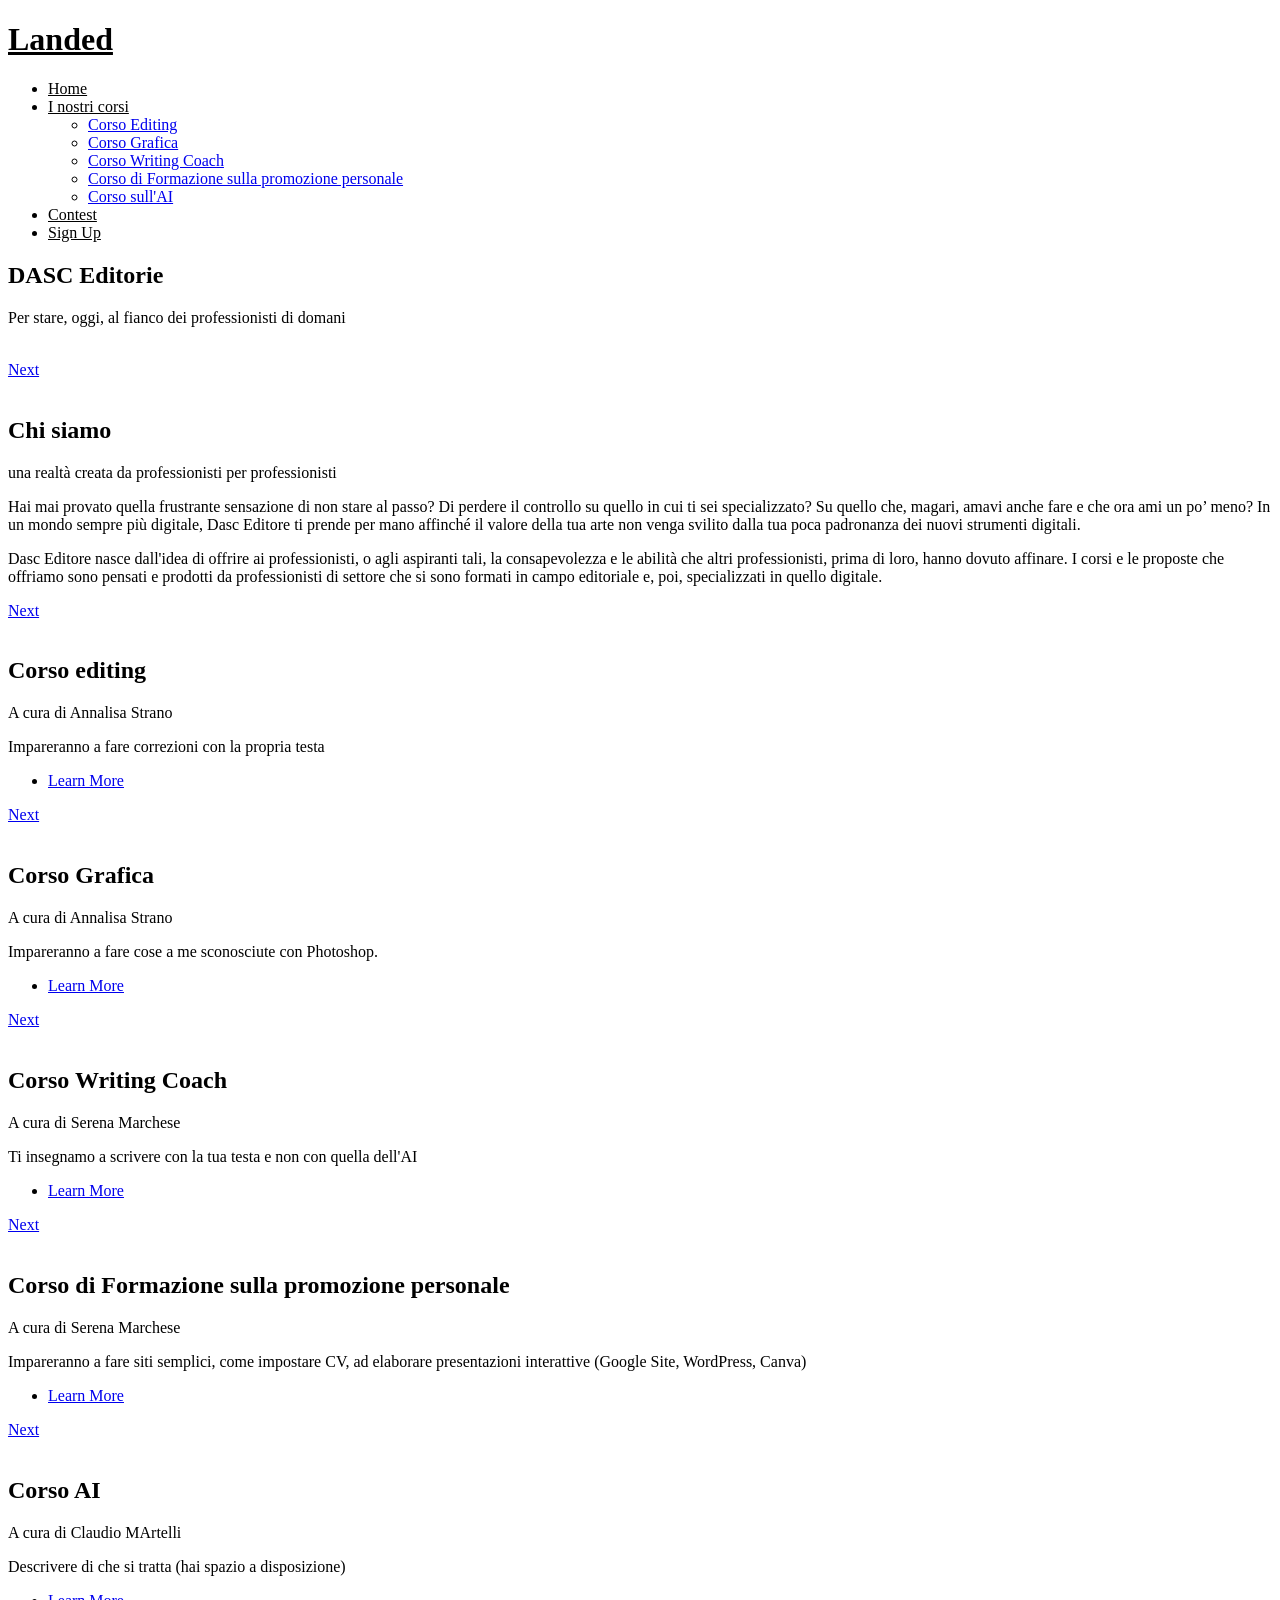
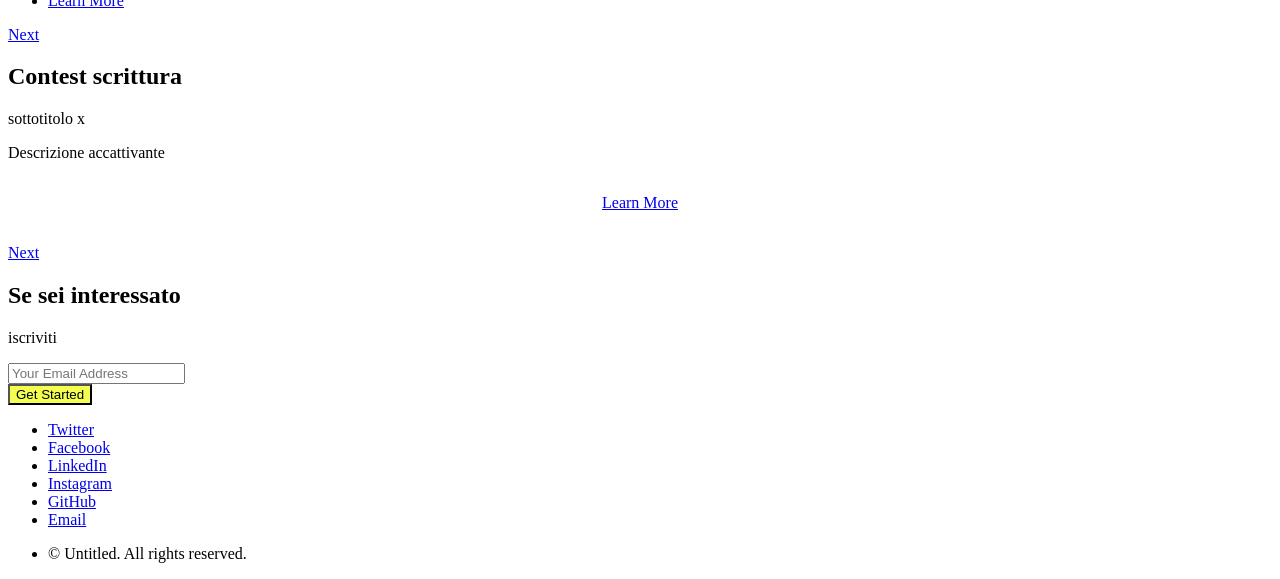
==== index.html @ 8a479926 "Add files via upload" ====
<!DOCTYPE HTML>
<!--
	Landed by HTML5 UP
	html5up.net | @ajlkn
	Free for personal and commercial use under the CCA 3.0 license (html5up.net/license)
-->
<html>
	<head>
		<title>DASC editori</title>
		<meta charset="utf-8" />
		<meta name="viewport" content="width=device-width, initial-scale=1, user-scalable=no" />
		<link rel="stylesheet" href="assets/css/main.css" />
		<noscript><link rel="stylesheet" href="assets/css/noscript.css" /></noscript>
		
	</head>
	<body class="is-preload landing">
		<div id="page-wrapper">

			<!-- Header -->
				<header id="header">
					<h1 id="logo"><a href="index.html" style="color: #000000 !important;">Landed</a></h1>
					<nav id="nav">
						<ul>
							<li><a href="index.html" style="color: #000000 !important;">Home</a></li>
							<li>
								<a href="#" style="color: #000000 !important;">I nostri corsi</a>
								<ul>
									<li><a href="left-sidebar.html">Corso Editing</a></li>
									<li><a href="right-sidebar.html">Corso Grafica</a></li>
									<li><a href="no-sidebar.html">Corso Writing Coach</a></li>
									<li><a href="right-sidebar2.html">Corso di Formazione sulla promozione personale</a></li>
									<li><a href="left-sidebar2.html">Corso sull'AI</a></li>
								</ul>
							</li>
							<li><a href="elements.html" style="color: #000000 !important;">Contest</a></li>
							<li><a href="#" class="button primary" style="color: #000000 !important;">Sign Up</a></li>
						</ul>
					</nav>
				</header>

			<!-- Banner -->
				<section id="banner">
					<div class="content">
						<header>
							<h2>DASC Editorie</h2>
							<p>Per stare, oggi, al fianco dei professionisti di domani</p>
						</header>
						<span class="image"><img src="images/logoDASC.png" alt="" /></span>
					</div>
					<a href="#one" class="goto-next scrolly">Next</a>
				</section>

			<!-- One -->
				<section id="one" class="spotlight style1 bottom">
					<span class="image fit main"><img src="images/fotoprincipale.png" alt="" /></span>
					<div class="content">
						<div class="container">
							<div class="row">
								<div class="col-4 col-12-medium">
									<header>
										<h2>Chi siamo</h2>
										<p>una realtà creata da professionisti per professionisti</p>
									</header>
								</div>
								<div class="col-4 col-12-medium">
									<p>Hai mai provato quella frustrante sensazione di non stare al passo? Di perdere il controllo su
                                    quello in cui ti sei specializzato? Su quello che, magari, amavi anche fare e che ora ami un po’
                                    meno? In un mondo sempre più digitale, Dasc Editore ti prende per mano affinché il valore della
                                    tua arte non venga svilito dalla tua poca padronanza dei nuovi strumenti digitali.</p>
								</div>
								<div class="col-4 col-12-medium">
									<p>Dasc Editore nasce dall'idea di offrire ai professionisti, o agli aspiranti tali, la consapevolezza e le
                                    abilità che altri professionisti, prima di loro, hanno dovuto affinare. I corsi e le proposte che
                                    offriamo sono pensati e prodotti da professionisti di settore che si sono formati in campo editoriale
                                    e, poi, specializzati in quello digitale.</p>
								</div>
							</div>
						</div>
					</div>
					<a href="#two" class="goto-next scrolly">Next</a>
				</section>

			<!-- Two -->
				<section id="two" class="spotlight style2 right">
					<span class="image fit main"><img src="images/corsoediting.png" alt="" /></span>
					<div class="content">
						<header>
						<h2>Corso editing</h2>
							<p>A cura di Annalisa Strano</p>
						</header>
						<p>Impareranno a fare correzioni con la propria testa</p>
						<ul class="actions">
							<li><a href="left-sidebar.html" class="button">Learn More</a></li>
						</ul>
					</div>
					<a href="#three" class="goto-next scrolly">Next</a>
				</section>

			<!-- Three -->
				<section id="three" class="spotlight style3 left">
					<span class="image fit main bottom"><img src="images/corsografica.png" alt="" /></span>
					<div class="content">
						<header>
						<h2>Corso Grafica</h2>
							<p>A cura di Annalisa Strano</p>
						</header>
						<p>Impareranno a fare cose a me sconosciute con Photoshop.</p>
						<ul class="actions">
							<li><a href="right-sidebar.html" class="button">Learn More</a></li>
						</ul>
					</div>
					<a href="#four" class="goto-next scrolly">Next</a>
				</section>

            <!-- Four -->

			<section id="four" class="spotlight style2 right">
					<span class="image fit main"><img src="images/writingcoach.png" alt="" /></span>
					<div class="content">
						<header>
						<h2>Corso Writing Coach</h2>
							<p>A cura di Serena Marchese</p>
						</header>
						<p>Ti insegnamo a scrivere con la tua testa e non con quella dell'AI </p>
						<ul class="actions">
							<li><a href="no-sidebar.html" class="button">Learn More</a></li>
						</ul>
					</div>
					<a href="#five" class="goto-next scrolly">Next</a>
				</section>


			<!-- Five -->
			 <section id="five" class="spotlight style2 left">
					<span class="image fit main bottom"><img src="images/pic04.jpg" alt="" /></span>
					<div class="content">
						<header>
							<h2>Corso di Formazione sulla promozione personale</h2>
							<p>A cura di Serena Marchese</p>
						</header>
						<p>Impareranno a fare siti semplici, come impostare CV, ad elaborare presentazioni interattive (Google Site, WordPress, Canva)</p>
						<ul class="actions">
							<li><a href="right-sidebar2.html" class="button">Learn More</a></li>
						</ul>
					</div>
					<a href="#six" class="goto-next scrolly">Next</a>
				</section>

			
			<!-- Six -->
			 <section id="six" class="spotlight style3 right">
					<span class="image fit main"><img src="images/pic04.jpg" alt="" /></span>
					<div class="content">
						<header>
							<h2>Corso AI</h2>
							<p>A cura di Claudio MArtelli</p>
						</header>
						<p>Descrivere di che si tratta (hai spazio a disposizione)</p>
						<ul class="actions">
							<li><a href="left-sidebar2.html" class="button">Learn More</a></li>
						</ul>
					</div>
					<a href="#seven" class="goto-next scrolly">Next</a>
				</section>

			<!-- Seven -->
				<section id="seven" class="wrapper style1 special fade-up">
					<div class="container">
						<header class="major">
							<h2>Contest scrittura</h2>
							<p>sottotitolo x</p>
						</header>
						<p>Descrizione accattivante</p>
						<ul class="actions" style="display: flex !important; justify-content: center !important; width: 100% !important; padding: 0 !important; margin: 2em 0 !important; list-style: none;">
                                    <li style="padding: 0 !important; margin: 0 !important;">
                                        <a href="elements.html" class="button">Learn More</a>
                                    </li>
                                </ul>
					</div>
					<a href="#eight" class="goto-next scrolly">Next</a>
				</section>

			<!-- Eight -->
				<section id="eight" class="wrapper style2 special fade">
					<div class="container">
						<header>
							<h2>Se sei interessato</h2>
							<p>iscriviti</p>
						</header>
						<form method="post" action="#" class="cta">
							<div class="row gtr-uniform gtr-50">
								<div class="col-8 col-12-xsmall"><input type="email" name="email" id="email" placeholder="Your Email Address" /></div>
								<div class="col-4 col-12-xsmall"><input type="submit" value="Get Started" class="fit primary" style="background-color: #f3fe50 !important; border-color: #000000 !important; color: #000000 !important;" /></div> 
							</div>
						</form>
					</div>
				</section>

			<!-- Footer -->
				<footer id="footer">
					<ul class="icons">
						<li><a href="#" class="icon brands alt fa-twitter"><span class="label">Twitter</span></a></li>
						<li><a href="#" class="icon brands alt fa-facebook-f"><span class="label">Facebook</span></a></li>
						<li><a href="#" class="icon brands alt fa-linkedin-in"><span class="label">LinkedIn</span></a></li>
						<li><a href="#" class="icon brands alt fa-instagram"><span class="label">Instagram</span></a></li>
						<li><a href="#" class="icon brands alt fa-github"><span class="label">GitHub</span></a></li>
						<li><a href="#" class="icon solid alt fa-envelope"><span class="label">Email</span></a></li>
					</ul>
					<ul class="copyright">
						<li>&copy; Untitled. All rights reserved.</li>
					</ul>
				</footer>

		</div>

		<!-- Scripts -->
			<script src="assets/js/jquery.min.js"></script>
			<script src="assets/js/jquery.scrolly.min.js"></script>
			<script src="assets/js/jquery.dropotron.min.js"></script>
			<script src="assets/js/jquery.scrollex.min.js"></script>
			<script src="assets/js/browser.min.js"></script>
			<script src="assets/js/breakpoints.min.js"></script>
			<script src="assets/js/util.js"></script>
			<script src="assets/js/main.js"></script>

	</body>
</html>
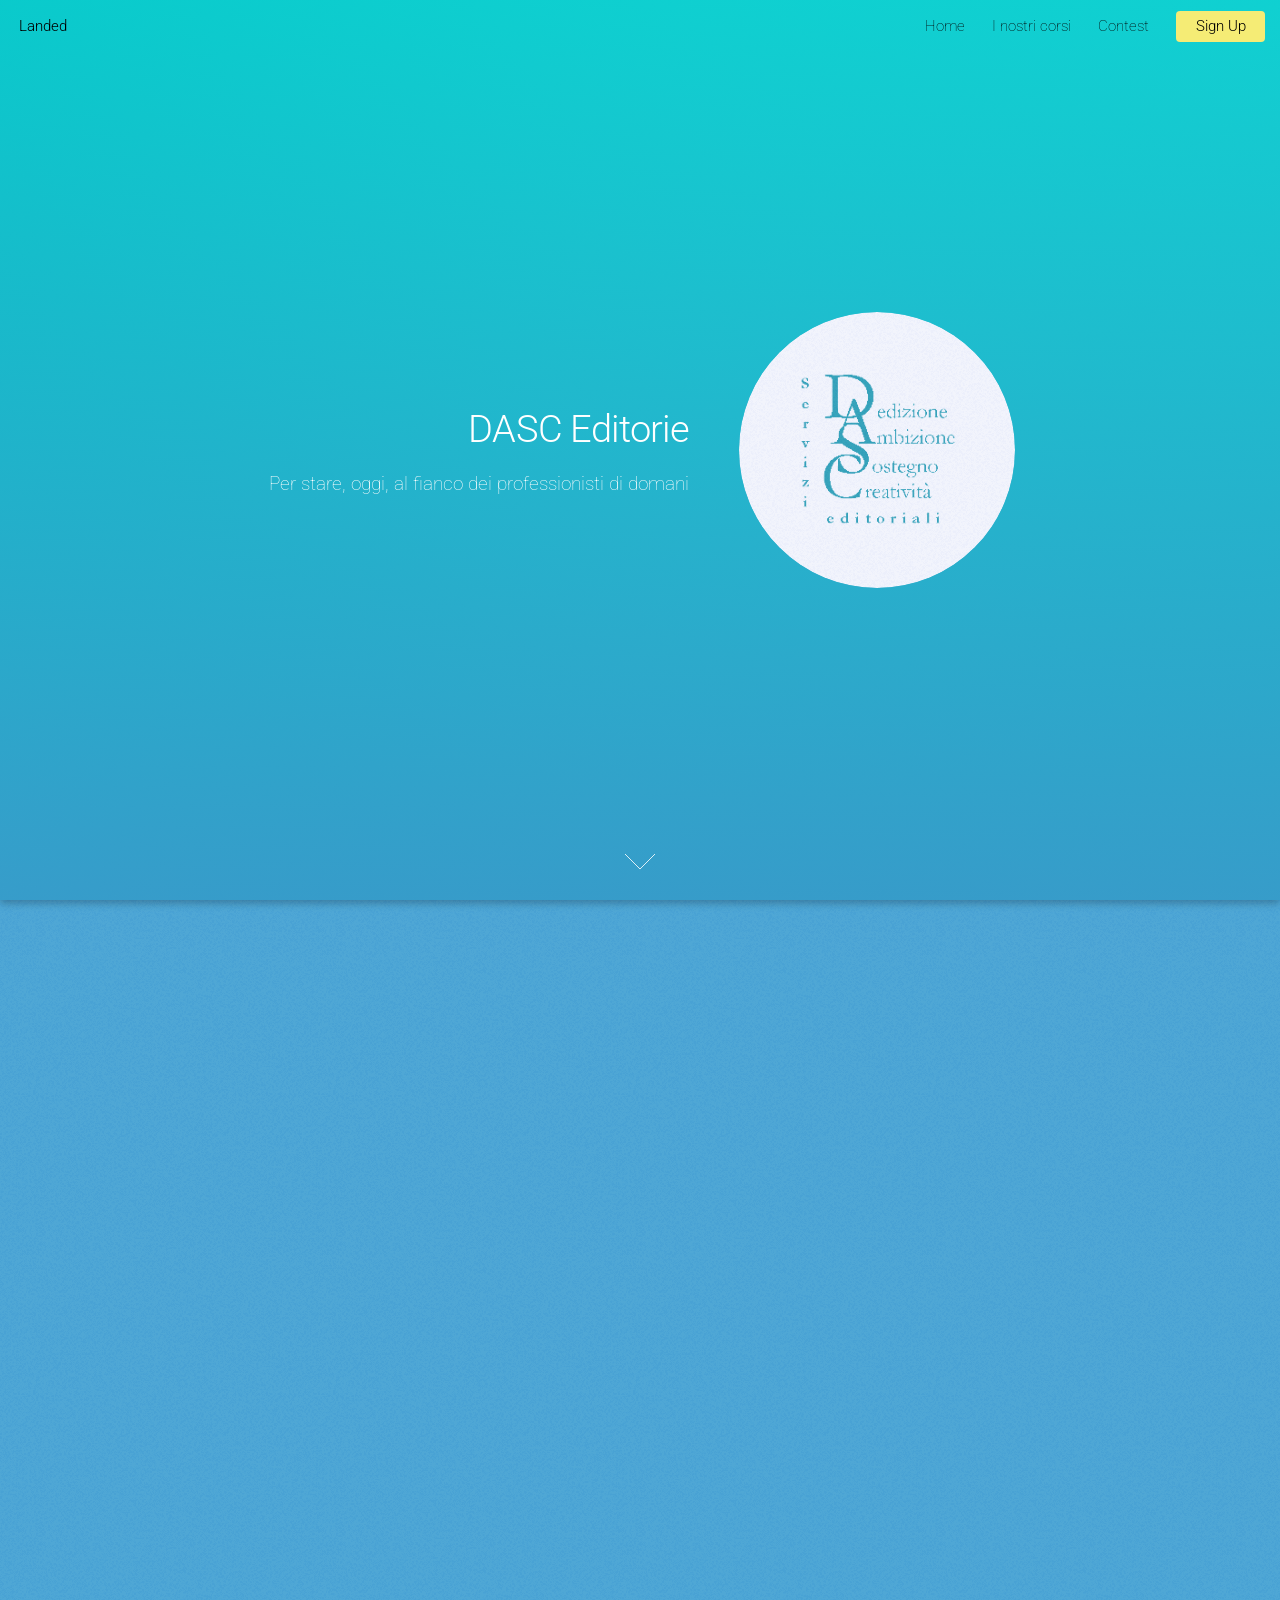
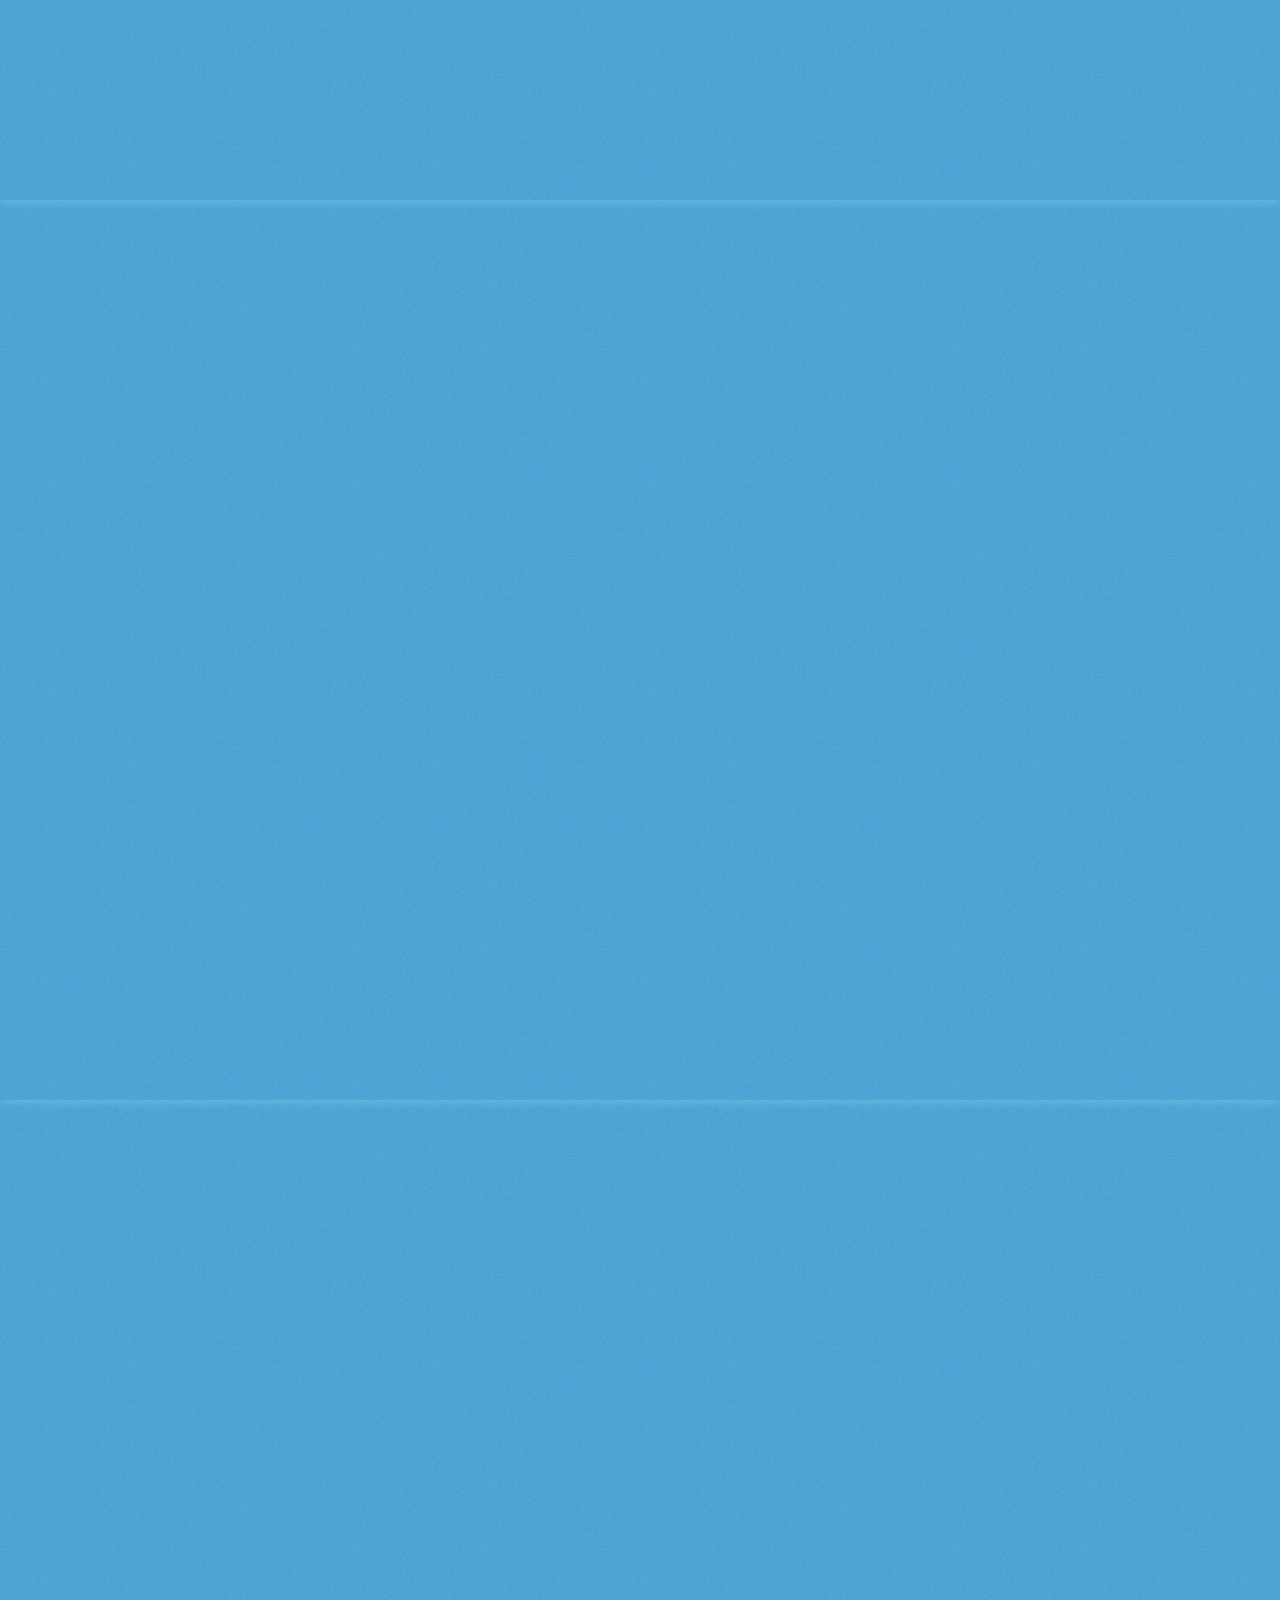
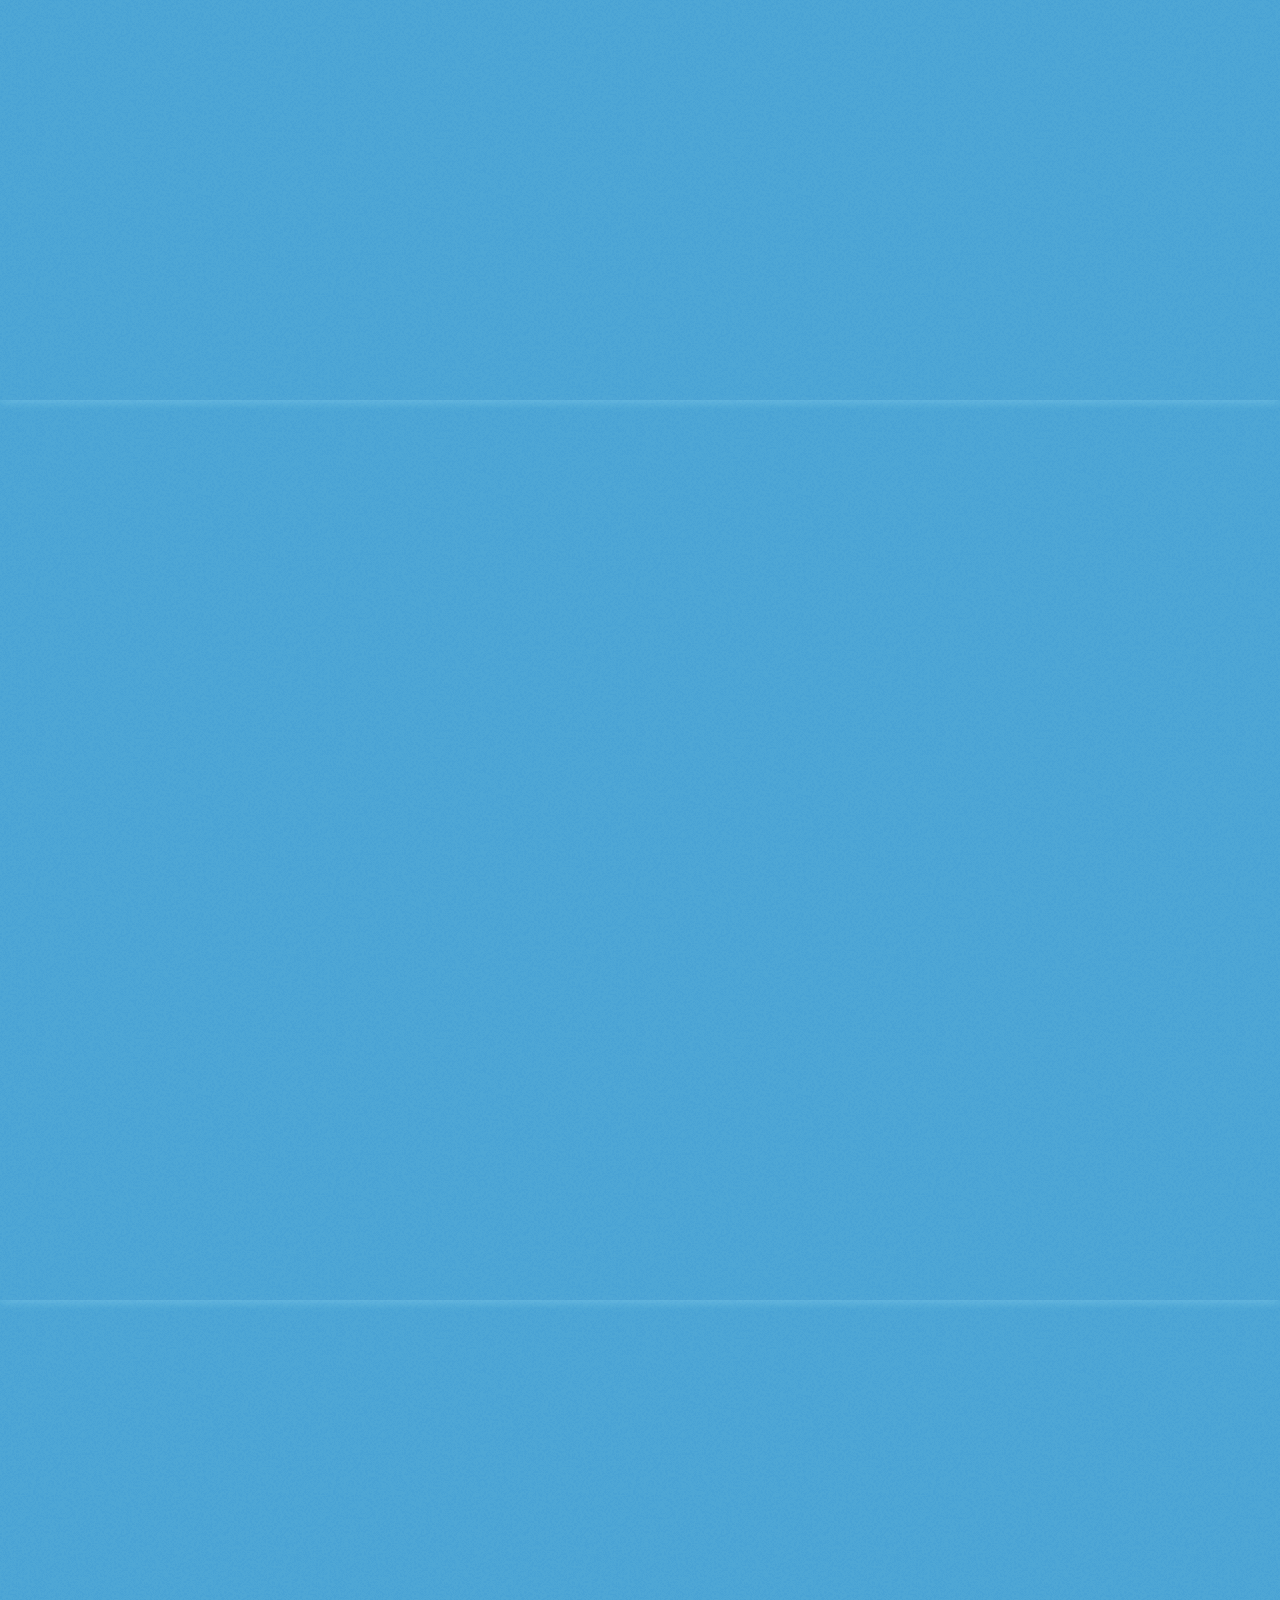
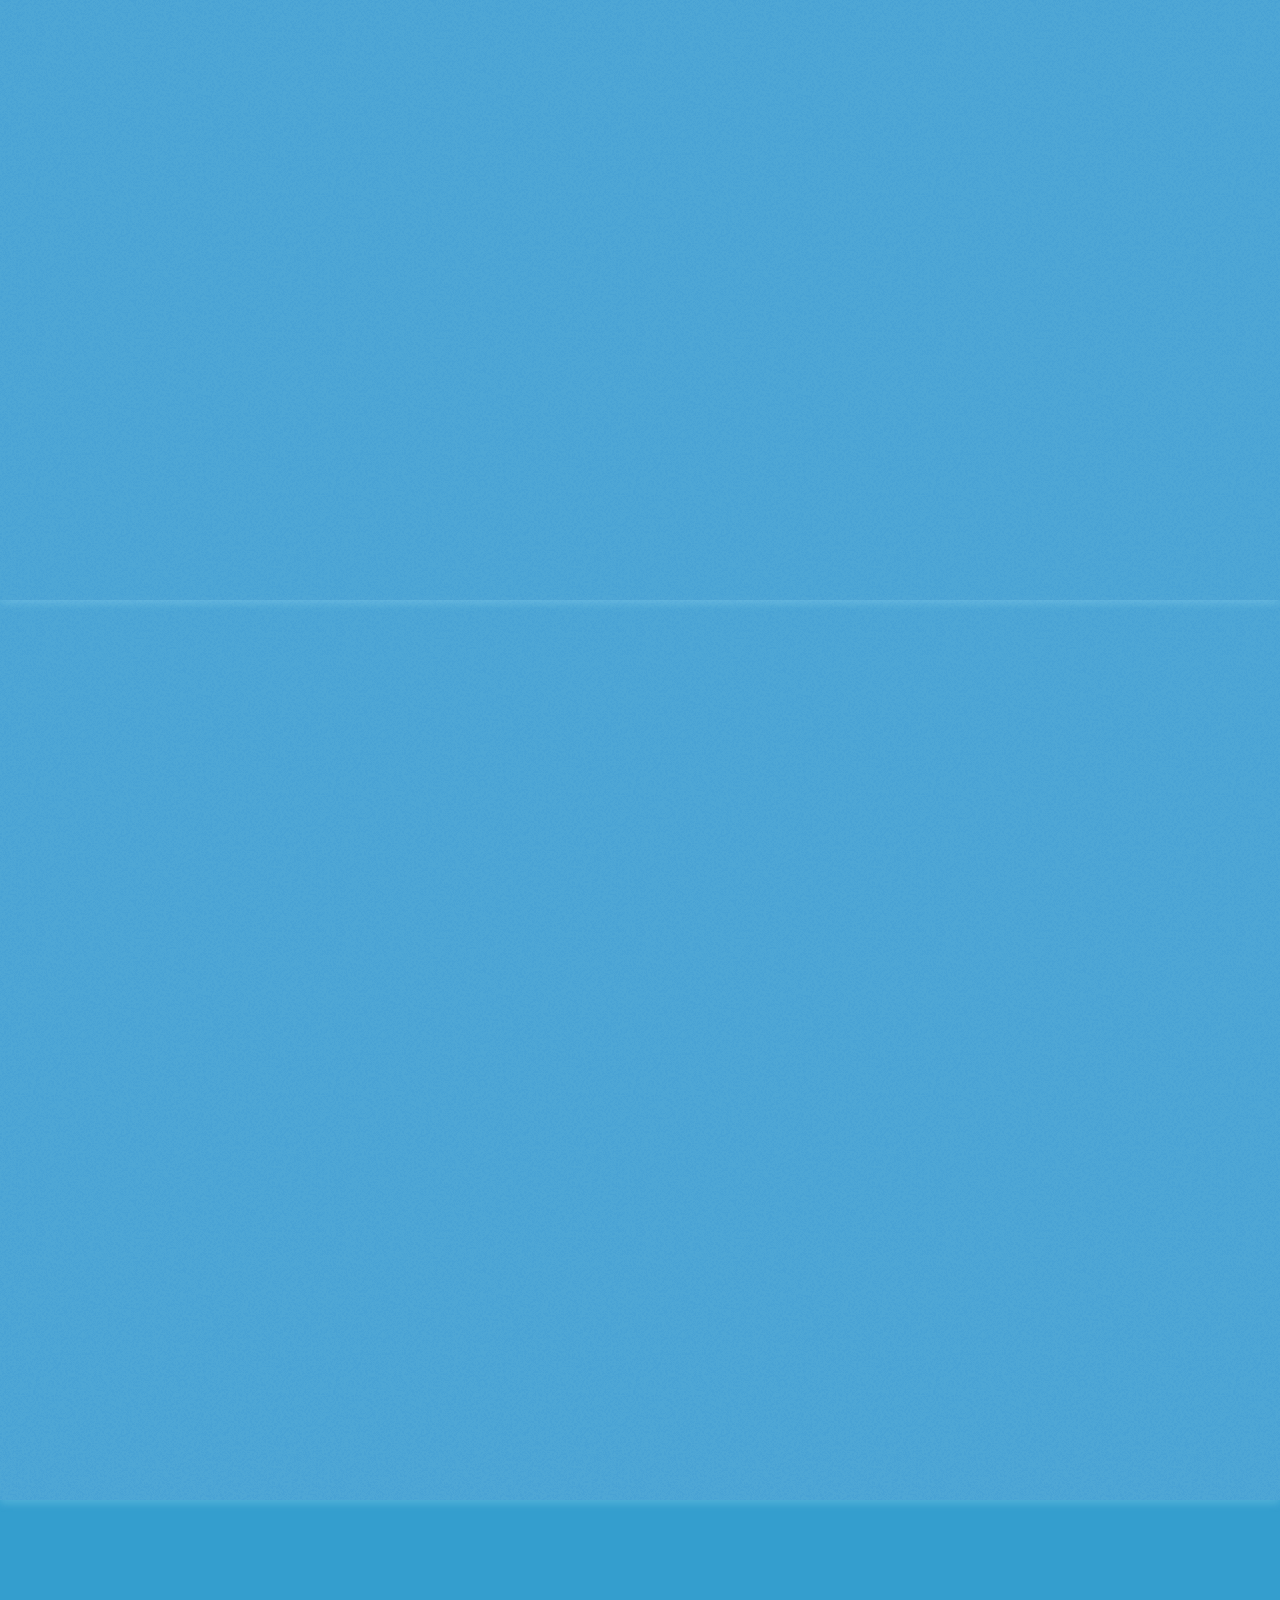
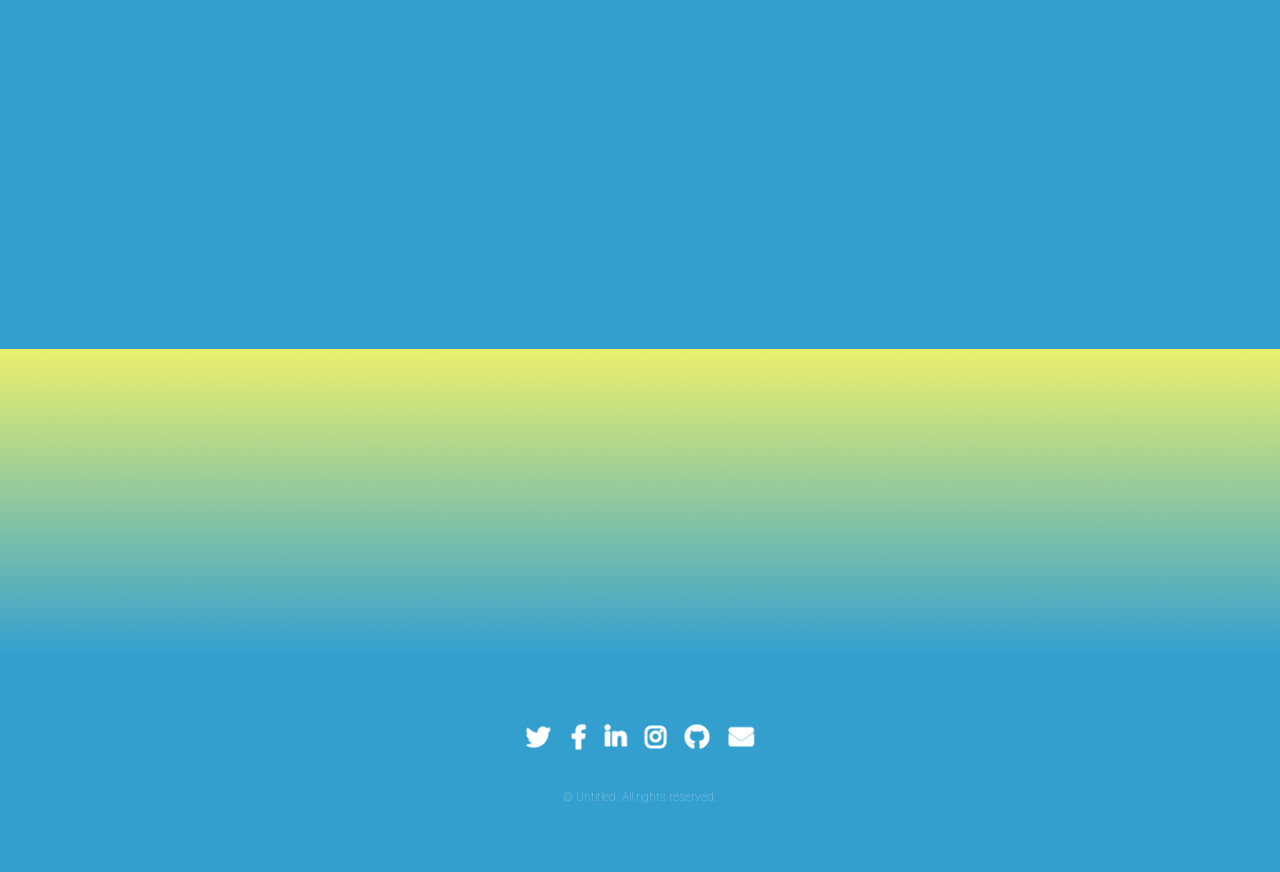
==== commit fa4806b0: "Add files via upload" ====
--- a/index.html
+++ b/index.html
@@ -65,11 +65,11 @@
 								<div class="col-4 col-12-medium">
 									<p>Hai mai provato quella frustrante sensazione di non stare al passo? Di perdere il controllo su
                                     quello in cui ti sei specializzato? Su quello che, magari, amavi anche fare e che ora ami un po’
-                                    meno? In un mondo sempre più digitale, Dasc Editore ti prende per mano affinché il valore della
+                                    meno? In un mondo sempre più digitale, Dasc Editorie ti prende per mano affinché il valore della
                                     tua arte non venga svilito dalla tua poca padronanza dei nuovi strumenti digitali.</p>
 								</div>
 								<div class="col-4 col-12-medium">
-									<p>Dasc Editore nasce dall'idea di offrire ai professionisti, o agli aspiranti tali, la consapevolezza e le
+									<p>Dasc Editorie nasce dall'idea di offrire ai professionisti, o agli aspiranti tali, la consapevolezza e le
                                     abilità che altri professionisti, prima di loro, hanno dovuto affinare. I corsi e le proposte che
                                     offriamo sono pensati e prodotti da professionisti di settore che si sono formati in campo editoriale
                                     e, poi, specializzati in quello digitale.</p>
@@ -88,7 +88,7 @@
 						<h2>Corso editing</h2>
 							<p>A cura di Annalisa Strano</p>
 						</header>
-						<p>Impareranno a fare correzioni con la propria testa</p>
+						<p>Diventa l'editor che ogni autore vorrebbe al suo fianco</p>
 						<ul class="actions">
 							<li><a href="left-sidebar.html" class="button">Learn More</a></li>
 						</ul>
@@ -104,7 +104,7 @@
 						<h2>Corso Grafica</h2>
 							<p>A cura di Annalisa Strano</p>
 						</header>
-						<p>Impareranno a fare cose a me sconosciute con Photoshop.</p>
+						<p>Realizza anche tu grafiche professionali di cui i tuoi clienti possono andafre fieri</p>
 						<ul class="actions">
 							<li><a href="right-sidebar.html" class="button">Learn More</a></li>
 						</ul>
@@ -121,7 +121,7 @@
 						<h2>Corso Writing Coach</h2>
 							<p>A cura di Serena Marchese</p>
 						</header>
-						<p>Ti insegnamo a scrivere con la tua testa e non con quella dell'AI </p>
+						<p>Ti insegneremo a scrivere a tuo modo, libera i tuoi testi dalla polvere dei cassetti di casa</p>
 						<ul class="actions">
 							<li><a href="no-sidebar.html" class="button">Learn More</a></li>
 						</ul>
@@ -138,7 +138,7 @@
 							<h2>Corso di Formazione sulla promozione personale</h2>
 							<p>A cura di Serena Marchese</p>
 						</header>
-						<p>Impareranno a fare siti semplici, come impostare CV, ad elaborare presentazioni interattive (Google Site, WordPress, Canva)</p>
+						<p>Di al mondo chi sei e fallo come vuoi</p>
 						<ul class="actions">
 							<li><a href="right-sidebar2.html" class="button">Learn More</a></li>
 						</ul>
@@ -149,13 +149,13 @@
 			
 			<!-- Six -->
 			 <section id="six" class="spotlight style3 right">
-					<span class="image fit main"><img src="images/pic04.jpg" alt="" /></span>
+					<span class="image fit main"><img src="images/corsoAI.png" alt="" /></span>
 					<div class="content">
 						<header>
 							<h2>Corso AI</h2>
-							<p>A cura di Claudio MArtelli</p>
-						</header>
-						<p>Descrivere di che si tratta (hai spazio a disposizione)</p>
+							<p>A cura di Claudio Martelli</p>
+						</header>
+						<p>Non temere lo strumento: conoscilo, adattalo, implementalo. Valorizza il tuo lavoro</p>
 						<ul class="actions">
 							<li><a href="left-sidebar2.html" class="button">Learn More</a></li>
 						</ul>
--- a/assets/css/main.css
+++ b/assets/css/main.css
@@ -0,0 +1,4159 @@
+@import url("fontawesome-all.min.css");
+@import url("https://fonts.googleapis.com/css?family=Roboto:100,300,100italic,300italic");
+
+/*
+	Landed by HTML5 UP
+	html5up.net | @ajlkn
+	Free for personal and commercial use under the CCA 3.0 license (html5up.net/license)
+*/
+
+html, body, div, span, applet, object,
+iframe, h1, h2, h3, h4, h5, h6, p, blockquote,
+pre, a, abbr, acronym, address, big, cite,
+code, del, dfn, em, img, ins, kbd, q, s, samp,
+small, strike, strong, sub, sup, tt, var, b,
+u, i, center, dl, dt, dd, ol, ul, li, fieldset,
+form, label, legend, table, caption, tbody,
+tfoot, thead, tr, th, td, article, aside,
+canvas, details, embed, figure, figcaption,
+footer, header, hgroup, menu, nav, output, ruby,
+section, summary, time, mark, audio, video {
+	margin: 0;
+	padding: 0;
+	border: 0;
+	font-size: 100%;
+	font: inherit;
+	vertical-align: baseline;}
+
+article, aside, details, figcaption, figure,
+footer, header, hgroup, menu, nav, section {
+	display: block;}
+
+body {
+	line-height: 1;
+}
+
+ol, ul {
+	list-style: none;
+}
+
+blockquote, q {
+	quotes: none;
+}
+
+	blockquote:before, blockquote:after, q:before, q:after {
+		content: '';
+		content: none;
+	}
+
+table {
+	border-collapse: collapse;
+	border-spacing: 0;
+}
+
+body {
+	-webkit-text-size-adjust: none;
+}
+
+mark {
+	background-color: transparent;
+	color: inherit;
+}
+
+input::-moz-focus-inner {
+	border: 0;
+	padding: 0;
+}
+
+input, select, textarea {
+	-moz-appearance: none;
+	-webkit-appearance: none;
+	-ms-appearance: none;
+	appearance: none;
+}
+
+/* Basic */
+
+	html {
+		box-sizing: border-box;
+	}
+
+	*, *:before, *:after {
+		box-sizing: inherit;
+	}
+
+	html, body {
+		background: rgba(52, 159, 206, 0.95);
+	}
+
+	body.is-preload *, body.is-preload *:before, body.is-preload *:after {
+		-moz-animation: none !important;
+		-webkit-animation: none !important;
+		-ms-animation: none !important;
+		animation: none !important;
+		-moz-transition: none !important;
+		-webkit-transition: none !important;
+		-ms-transition: none !important;
+		transition: none !important;
+	}
+
+	body, input, select, textarea {
+		color: rgba(255, 255, 255, 0.75);
+		font-family: "Roboto", Helvetica, sans-serif;
+		font-size: 15pt;
+		font-weight: 100;
+		line-height: 1.75em;
+	}
+
+	a {
+		-moz-transition: border-color 0.2s ease-in-out, color 0.2s ease-in-out;
+		-webkit-transition: border-color 0.2s ease-in-out, color 0.2s ease-in-out;
+		-ms-transition: border-color 0.2s ease-in-out, color 0.2s ease-in-out;
+		transition: border-color 0.2s ease-in-out, color 0.2s ease-in-out;
+		border-bottom: dotted 1px;
+		color: #f5ec75;
+		text-decoration: none;
+	}
+
+		a:hover {
+			color: #f5ec75 !important;
+			border-bottom-color: transparent;
+		}
+
+	strong, b {
+		color: #ffffff;
+		font-weight: 300;
+	}
+
+	em, i {
+		font-style: italic;
+	}
+
+	p {
+		margin: 0 0 2em 0;
+	}
+
+	h1, h2, h3, h4, h5, h6 {
+		color: #ffffff;
+		font-weight: 300;
+		line-height: 1em;
+		margin: 0 0 1em 0;
+	}
+
+		h1 a, h2 a, h3 a, h4 a, h5 a, h6 a {
+			color: inherit;
+			border: 0;
+		}
+
+	h2 {
+		font-size: 2em;
+		line-height: 1.5em;
+		letter-spacing: -0.025em;
+	}
+
+	h3 {
+		font-size: 1.35em;
+		line-height: 1.5em;
+	}
+
+	h4 {
+		font-size: 1.1em;
+		line-height: 1.5em;
+	}
+
+	h5 {
+		font-size: 0.9em;
+		line-height: 1.5em;
+	}
+
+	h6 {
+		font-size: 0.7em;
+		line-height: 1.5em;
+	}
+
+	sub {
+		font-size: 0.8em;
+		position: relative;
+		top: 0.5em;
+	}
+
+	sup {
+		font-size: 0.8em;
+		position: relative;
+		top: -0.5em;
+	}
+
+	hr {
+		border: 0;
+		border-bottom: solid 1px rgba(255, 255, 255, 0.3);
+		margin: 3em 0;
+	}
+
+		hr.major {
+			margin: 4em 0;
+		}
+
+	blockquote {
+		border-left: solid 4px rgba(255, 255, 255, 0.3);
+		font-style: italic;
+		margin: 0 0 2em 0;
+		padding: 0.5em 0 0.5em 2em;
+	}
+
+	code {
+		background: rgba(255, 255, 255, 0.075);
+		border-radius: 4px;
+		font-family: "Courier New", monospace;
+		font-size: 0.9em;
+		margin: 0 0.25em;
+		padding: 0.25em 0.65em;
+	}
+
+	pre {
+		-webkit-overflow-scrolling: touch;
+		font-family: "Courier New", monospace;
+		font-size: 0.9em;
+		margin: 0 0 2em 0;
+	}
+
+		pre code {
+			display: block;
+			line-height: 1.75em;
+			padding: 1em 1.5em;
+			overflow-x: auto;
+		}
+
+	.align-left {
+		text-align: left;
+	}
+
+	.align-center {
+		text-align: center;
+	}
+
+	.align-right {
+		text-align: right;
+	}
+
+/* Loader */
+
+	@-moz-keyframes spinner-show {
+		0% {
+			opacity: 0;
+		}
+
+		100% {
+			opacity: 1;
+		}
+	}
+
+	@-webkit-keyframes spinner-show {
+		0% {
+			opacity: 0;
+		}
+
+		100% {
+			opacity: 1;
+		}
+	}
+
+	@-ms-keyframes spinner-show {
+		0% {
+			opacity: 0;
+		}
+
+		100% {
+			opacity: 1;
+		}
+	}
+
+	@keyframes spinner-show {
+		0% {
+			opacity: 0;
+		}
+
+		100% {
+			opacity: 1;
+		}
+	}
+
+	@-moz-keyframes spinner-hide {
+		0% {
+			color: rgba(255, 255, 255, 0.15);
+			z-index: 100001;
+			-moz-transform: scale(1) rotate(0deg);
+			-webkit-transform: scale(1) rotate(0deg);
+			-ms-transform: scale(1) rotate(0deg);
+			transform: scale(1) rotate(0deg);
+		}
+
+		99% {
+			color: rgba(52, 159, 206, 0.95);
+			z-index: 100001;
+			-moz-transform: scale(0.5) rotate(360deg);
+			-webkit-transform: scale(0.5) rotate(360deg);
+			-ms-transform: scale(0.5) rotate(360deg);
+			transform: scale(0.5) rotate(360deg);
+		}
+
+		100% {
+			color: rgba(52, 159, 206, 0.95);
+			z-index: -1;
+			-moz-transform: scale(0.5) rotate(360deg);
+			-webkit-transform: scale(0.5) rotate(360deg);
+			-ms-transform: scale(0.5) rotate(360deg);
+			transform: scale(0.5) rotate(360deg);
+		}
+	}
+
+	@-webkit-keyframes spinner-hide {
+		0% {
+			color: rgba(255, 255, 255, 0.15);
+			z-index: 100001;
+			-moz-transform: scale(1) rotate(0deg);
+			-webkit-transform: scale(1) rotate(0deg);
+			-ms-transform: scale(1) rotate(0deg);
+			transform: scale(1) rotate(0deg);
+		}
+
+		99% {
+			color: rgba(52, 159, 206, 0.95);
+			z-index: 100001;
+			-moz-transform: scale(0.5) rotate(360deg);
+			-webkit-transform: scale(0.5) rotate(360deg);
+			-ms-transform: scale(0.5) rotate(360deg);
+			transform: scale(0.5) rotate(360deg);
+		}
+
+		100% {
+			color: rgba(52, 159, 206, 0.95);
+			z-index: -1;
+			-moz-transform: scale(0.5) rotate(360deg);
+			-webkit-transform: scale(0.5) rotate(360deg);
+			-ms-transform: scale(0.5) rotate(360deg);
+			transform: scale(0.5) rotate(360deg);
+		}
+	}
+
+	@-ms-keyframes spinner-hide {
+		0% {
+			color: rgba(255, 255, 255, 0.15);
+			z-index: 100001;
+			-moz-transform: scale(1) rotate(0deg);
+			-webkit-transform: scale(1) rotate(0deg);
+			-ms-transform: scale(1) rotate(0deg);
+			transform: scale(1) rotate(0deg);
+		}
+
+		99% {
+			color: rgba(52, 159, 206, 0.95);
+			z-index: 100001;
+			-moz-transform: scale(0.5) rotate(360deg);
+			-webkit-transform: scale(0.5) rotate(360deg);
+			-ms-transform: scale(0.5) rotate(360deg);
+			transform: scale(0.5) rotate(360deg);
+		}
+
+		100% {
+			color: rgba(52, 159, 206, 0.95);
+			z-index: -1;
+			-moz-transform: scale(0.5) rotate(360deg);
+			-webkit-transform: scale(0.5) rotate(360deg);
+			-ms-transform: scale(0.5) rotate(360deg);
+			transform: scale(0.5) rotate(360deg);
+		}
+	}
+
+	@keyframes spinner-hide {
+		0% {
+			color: rgba(255, 255, 255, 0.15);
+			z-index: 100001;
+			-moz-transform: scale(1) rotate(0deg);
+			-webkit-transform: scale(1) rotate(0deg);
+			-ms-transform: scale(1) rotate(0deg);
+			transform: scale(1) rotate(0deg);
+		}
+
+		99% {
+			color: rgba(52, 159, 206, 0.95);
+			z-index: 100001;
+			-moz-transform: scale(0.5) rotate(360deg);
+			-webkit-transform: scale(0.5) rotate(360deg);
+			-ms-transform: scale(0.5) rotate(360deg);
+			transform: scale(0.5) rotate(360deg);
+		}
+
+		100% {
+			color: rgba(52, 159, 206, 0.95);
+			z-index: -1;
+			-moz-transform: scale(0.5) rotate(360deg);
+			-webkit-transform: scale(0.5) rotate(360deg);
+			-ms-transform: scale(0.5) rotate(360deg);
+			transform: scale(0.5) rotate(360deg);
+		}
+	}
+
+	@-moz-keyframes spinner-rotate {
+		0% {
+			-moz-transform: scale(1) rotate(0deg);
+			-webkit-transform: scale(1) rotate(0deg);
+			-ms-transform: scale(1) rotate(0deg);
+			transform: scale(1) rotate(0deg);
+		}
+
+		100% {
+			-moz-transform: scale(1) rotate(360deg);
+			-webkit-transform: scale(1) rotate(360deg);
+			-ms-transform: scale(1) rotate(360deg);
+			transform: scale(1) rotate(360deg);
+		}
+	}
+
+	@-webkit-keyframes spinner-rotate {
+		0% {
+			-moz-transform: scale(1) rotate(0deg);
+			-webkit-transform: scale(1) rotate(0deg);
+			-ms-transform: scale(1) rotate(0deg);
+			transform: scale(1) rotate(0deg);
+		}
+
+		100% {
+			-moz-transform: scale(1) rotate(360deg);
+			-webkit-transform: scale(1) rotate(360deg);
+			-ms-transform: scale(1) rotate(360deg);
+			transform: scale(1) rotate(360deg);
+		}
+	}
+
+	@-ms-keyframes spinner-rotate {
+		0% {
+			-moz-transform: scale(1) rotate(0deg);
+			-webkit-transform: scale(1) rotate(0deg);
+			-ms-transform: scale(1) rotate(0deg);
+			transform: scale(1) rotate(0deg);
+		}
+
+		100% {
+			-moz-transform: scale(1) rotate(360deg);
+			-webkit-transform: scale(1) rotate(360deg);
+			-ms-transform: scale(1) rotate(360deg);
+			transform: scale(1) rotate(360deg);
+		}
+	}
+
+	@keyframes spinner-rotate {
+		0% {
+			-moz-transform: scale(1) rotate(0deg);
+			-webkit-transform: scale(1) rotate(0deg);
+			-ms-transform: scale(1) rotate(0deg);
+			transform: scale(1) rotate(0deg);
+		}
+
+		100% {
+			-moz-transform: scale(1) rotate(360deg);
+			-webkit-transform: scale(1) rotate(360deg);
+			-ms-transform: scale(1) rotate(360deg);
+			transform: scale(1) rotate(360deg);
+		}
+	}
+
+	@-moz-keyframes overlay-hide {
+		0% {
+			opacity: 1;
+			z-index: 100000;
+		}
+
+		15% {
+			opacity: 1;
+			z-index: 100000;
+		}
+
+		99% {
+			opacity: 0;
+			z-index: 100000;
+		}
+
+		100% {
+			opacity: 0;
+			z-index: -1;
+		}
+	}
+
+	@-webkit-keyframes overlay-hide {
+		0% {
+			opacity: 1;
+			z-index: 100000;
+		}
+
+		15% {
+			opacity: 1;
+			z-index: 100000;
+		}
+
+		99% {
+			opacity: 0;
+			z-index: 100000;
+		}
+
+		100% {
+			opacity: 0;
+			z-index: -1;
+		}
+	}
+
+	@-ms-keyframes overlay-hide {
+		0% {
+			opacity: 1;
+			z-index: 100000;
+		}
+
+		15% {
+			opacity: 1;
+			z-index: 100000;
+		}
+
+		99% {
+			opacity: 0;
+			z-index: 100000;
+		}
+
+		100% {
+			opacity: 0;
+			z-index: -1;
+		}
+	}
+
+	@keyframes overlay-hide {
+		0% {
+			opacity: 1;
+			z-index: 100000;
+		}
+
+		15% {
+			opacity: 1;
+			z-index: 100000;
+		}
+
+		99% {
+			opacity: 0;
+			z-index: 100000;
+		}
+
+		100% {
+			opacity: 0;
+			z-index: -1;
+		}
+	}
+
+	body.landing {
+		text-decoration: none;
+	}
+
+		body.landing:before {
+			-moz-osx-font-smoothing: grayscale;
+			-webkit-font-smoothing: antialiased;
+			display: inline-block;
+			font-style: normal;
+			font-variant: normal;
+			text-rendering: auto;
+			line-height: 1;
+			text-transform: none !important;
+			font-family: 'Font Awesome 5 Free';
+			font-weight: 900;
+		}
+
+		body.landing:before {
+			-moz-animation: spinner-show 1.5s 1 0.25s ease forwards, spinner-hide 0.25s ease-in-out forwards !important;
+			-webkit-animation: spinner-show 1.5s 1 0.25s ease forwards, spinner-hide 0.25s ease-in-out forwards !important;
+			-ms-animation: spinner-show 1.5s 1 0.25s ease forwards, spinner-hide 0.25s ease-in-out forwards !important;
+			animation: spinner-show 1.5s 1 0.25s ease forwards, spinner-hide 0.25s ease-in-out forwards !important;
+			-moz-transform-origin: 50% 50%;
+			-webkit-transform-origin: 50% 50%;
+			-ms-transform-origin: 50% 50%;
+			transform-origin: 50% 50%;
+			color: rgba(255, 255, 255, 0.15);
+			content: '\f1ce';
+			cursor: default;
+			display: block;
+			font-size: 2em;
+			height: 2em;
+			left: 50%;
+			line-height: 2em;
+			margin: -1em 0 0 -1em;
+			opacity: 0;
+			position: fixed;
+			text-align: center;
+			top: 50%;
+			width: 2em;
+			z-index: -1;
+		}
+
+		body.landing:after {
+			-moz-animation: overlay-hide 1.5s ease-in forwards !important;
+			-webkit-animation: overlay-hide 1.5s ease-in forwards !important;
+			-ms-animation: overlay-hide 1.5s ease-in forwards !important;
+			animation: overlay-hide 1.5s ease-in forwards !important;
+			background: #6ab6de;
+			content: '';
+			display: block;
+			height: 100%;
+			left: 0;
+			opacity: 0;
+			position: fixed;
+			top: 0;
+			width: 100%;
+			z-index: -1;
+		}
+
+		body.landing.is-preload:before {
+			-moz-animation: spinner-show 1.5s 1 0.25s ease forwards, spinner-rotate 0.75s infinite linear !important;
+			-webkit-animation: spinner-show 1.5s 1 0.25s ease forwards, spinner-rotate 0.75s infinite linear !important;
+			-ms-animation: spinner-show 1.5s 1 0.25s ease forwards, spinner-rotate 0.75s infinite linear !important;
+			animation: spinner-show 1.5s 1 0.25s ease forwards, spinner-rotate 0.75s infinite linear !important;
+			z-index: 100001;
+		}
+
+		body.landing.is-preload:after {
+			-moz-animation: none !important;
+			-webkit-animation: none !important;
+			-ms-animation: none !important;
+			animation: none !important;
+			opacity: 1;
+			z-index: 100000;
+		}
+
+	@media (-webkit-min-device-pixel-ratio: 2) {
+
+		body.landing:before {
+			line-height: 2.025em;
+		}
+
+	}
+
+/* Container */
+
+	.container {
+		margin: 0 auto;
+		max-width: calc(100% - 4em);
+		width: 70em;
+	}
+
+		.container.xsmall {
+			width: 17.5em;
+		}
+
+		.container.small {
+			width: 35em;
+		}
+
+		.container.medium {
+			width: 52.5em;
+		}
+
+		.container.large {
+			width: 87.5em;
+		}
+
+		.container.xlarge {
+			width: 105em;
+		}
+
+		.container.max {
+			width: 100%;
+		}
+
+		@media screen and (max-width: 1280px) {
+
+			.container {
+				width: 90%;
+				max-width: 100%;
+			}
+
+		}
+
+		@media screen and (max-width: 980px) {
+
+			.container {
+				width: 100% !important;
+			}
+
+		}
+
+/* Row */
+
+	.row {
+		display: flex;
+		flex-wrap: wrap;
+		box-sizing: border-box;
+		align-items: stretch;
+	}
+
+		.row > * {
+			box-sizing: border-box;
+		}
+
+		.row.gtr-uniform > * > :last-child {
+			margin-bottom: 0;
+		}
+
+		.row.aln-left {
+			justify-content: flex-start;
+		}
+
+		.row.aln-center {
+			justify-content: center;
+		}
+
+		.row.aln-right {
+			justify-content: flex-end;
+		}
+
+		.row.aln-top {
+			align-items: flex-start;
+		}
+
+		.row.aln-middle {
+			align-items: center;
+		}
+
+		.row.aln-bottom {
+			align-items: flex-end;
+		}
+
+		.row > .imp {
+			order: -1;
+		}
+
+		.row > .col-1 {
+			width: 8.33333%;
+		}
+
+		.row > .off-1 {
+			margin-left: 8.33333%;
+		}
+
+		.row > .col-2 {
+			width: 16.66667%;
+		}
+
+		.row > .off-2 {
+			margin-left: 16.66667%;
+		}
+
+		.row > .col-3 {
+			width: 25%;
+		}
+
+		.row > .off-3 {
+			margin-left: 25%;
+		}
+
+		.row > .col-4 {
+			width: 33.33333%;
+		}
+
+		.row > .off-4 {
+			margin-left: 33.33333%;
+		}
+
+		.row > .col-5 {
+			width: 41.66667%;
+		}
+
+		.row > .off-5 {
+			margin-left: 41.66667%;
+		}
+
+		.row > .col-6 {
+			width: 50%;
+		}
+
+		.row > .off-6 {
+			margin-left: 50%;
+		}
+
+		.row > .col-7 {
+			width: 58.33333%;
+		}
+
+		.row > .off-7 {
+			margin-left: 58.33333%;
+		}
+
+		.row > .col-8 {
+			width: 66.66667%;
+		}
+
+		.row > .off-8 {
+			margin-left: 66.66667%;
+		}
+
+		.row > .col-9 {
+			width: 75%;
+		}
+
+		.row > .off-9 {
+			margin-left: 75%;
+		}
+
+		.row > .col-10 {
+			width: 83.33333%;
+		}
+
+		.row > .off-10 {
+			margin-left: 83.33333%;
+		}
+
+		.row > .col-11 {
+			width: 91.66667%;
+		}
+
+		.row > .off-11 {
+			margin-left: 91.66667%;
+		}
+
+		.row > .col-12 {
+			width: 100%;
+		}
+
+		.row > .off-12 {
+			margin-left: 100%;
+		}
+
+		.row.gtr-0 {
+			margin-top: 0;
+			margin-left: 0em;
+		}
+
+			.row.gtr-0 > * {
+				padding: 0 0 0 0em;
+			}
+
+			.row.gtr-0.gtr-uniform {
+				margin-top: 0em;
+			}
+
+				.row.gtr-0.gtr-uniform > * {
+					padding-top: 0em;
+				}
+
+		.row.gtr-25 {
+			margin-top: 0;
+			margin-left: -0.625em;
+		}
+
+			.row.gtr-25 > * {
+				padding: 0 0 0 0.625em;
+			}
+
+			.row.gtr-25.gtr-uniform {
+				margin-top: -0.625em;
+			}
+
+				.row.gtr-25.gtr-uniform > * {
+					padding-top: 0.625em;
+				}
+
+		.row.gtr-50 {
+			margin-top: 0;
+			margin-left: -1.25em;
+		}
+
+			.row.gtr-50 > * {
+				padding: 0 0 0 1.25em;
+			}
+
+			.row.gtr-50.gtr-uniform {
+				margin-top: -1.25em;
+			}
+
+				.row.gtr-50.gtr-uniform > * {
+					padding-top: 1.25em;
+				}
+
+		.row {
+			margin-top: 0;
+			margin-left: -2.5em;
+		}
+
+			.row > * {
+				padding: 0 0 0 2.5em;
+			}
+
+			.row.gtr-uniform {
+				margin-top: -2.5em;
+			}
+
+				.row.gtr-uniform > * {
+					padding-top: 2.5em;
+				}
+
+		.row.gtr-150 {
+			margin-top: 0;
+			margin-left: -3.75em;
+		}
+
+			.row.gtr-150 > * {
+				padding: 0 0 0 3.75em;
+			}
+
+			.row.gtr-150.gtr-uniform {
+				margin-top: -3.75em;
+			}
+
+				.row.gtr-150.gtr-uniform > * {
+					padding-top: 3.75em;
+				}
+
+		.row.gtr-200 {
+			margin-top: 0;
+			margin-left: -5em;
+		}
+
+			.row.gtr-200 > * {
+				padding: 0 0 0 5em;
+			}
+
+			.row.gtr-200.gtr-uniform {
+				margin-top: -5em;
+			}
+
+				.row.gtr-200.gtr-uniform > * {
+					padding-top: 5em;
+				}
+
+		@media screen and (max-width: 1680px) {
+
+			.row {
+				display: flex;
+				flex-wrap: wrap;
+				box-sizing: border-box;
+				align-items: stretch;
+			}
+
+				.row > * {
+					box-sizing: border-box;
+				}
+
+				.row.gtr-uniform > * > :last-child {
+					margin-bottom: 0;
+				}
+
+				.row.aln-left {
+					justify-content: flex-start;
+				}
+
+				.row.aln-center {
+					justify-content: center;
+				}
+
+				.row.aln-right {
+					justify-content: flex-end;
+				}
+
+				.row.aln-top {
+					align-items: flex-start;
+				}
+
+				.row.aln-middle {
+					align-items: center;
+				}
+
+				.row.aln-bottom {
+					align-items: flex-end;
+				}
+
+				.row > .imp-xlarge {
+					order: -1;
+				}
+
+				.row > .col-1-xlarge {
+					width: 8.33333%;
+				}
+
+				.row > .off-1-xlarge {
+					margin-left: 8.33333%;
+				}
+
+				.row > .col-2-xlarge {
+					width: 16.66667%;
+				}
+
+				.row > .off-2-xlarge {
+					margin-left: 16.66667%;
+				}
+
+				.row > .col-3-xlarge {
+					width: 25%;
+				}
+
+				.row > .off-3-xlarge {
+					margin-left: 25%;
+				}
+
+				.row > .col-4-xlarge {
+					width: 33.33333%;
+				}
+
+				.row > .off-4-xlarge {
+					margin-left: 33.33333%;
+				}
+
+				.row > .col-5-xlarge {
+					width: 41.66667%;
+				}
+
+				.row > .off-5-xlarge {
+					margin-left: 41.66667%;
+				}
+
+				.row > .col-6-xlarge {
+					width: 50%;
+				}
+
+				.row > .off-6-xlarge {
+					margin-left: 50%;
+				}
+
+				.row > .col-7-xlarge {
+					width: 58.33333%;
+				}
+
+				.row > .off-7-xlarge {
+					margin-left: 58.33333%;
+				}
+
+				.row > .col-8-xlarge {
+					width: 66.66667%;
+				}
+
+				.row > .off-8-xlarge {
+					margin-left: 66.66667%;
+				}
+
+				.row > .col-9-xlarge {
+					width: 75%;
+				}
+
+				.row > .off-9-xlarge {
+					margin-left: 75%;
+				}
+
+				.row > .col-10-xlarge {
+					width: 83.33333%;
+				}
+
+				.row > .off-10-xlarge {
+					margin-left: 83.33333%;
+				}
+
+				.row > .col-11-xlarge {
+					width: 91.66667%;
+				}
+
+				.row > .off-11-xlarge {
+					margin-left: 91.66667%;
+				}
+
+				.row > .col-12-xlarge {
+					width: 100%;
+				}
+
+				.row > .off-12-xlarge {
+					margin-left: 100%;
+				}
+
+				.row.gtr-0 {
+					margin-top: 0;
+					margin-left: 0em;
+				}
+
+					.row.gtr-0 > * {
+						padding: 0 0 0 0em;
+					}
+
+					.row.gtr-0.gtr-uniform {
+						margin-top: 0em;
+					}
+
+						.row.gtr-0.gtr-uniform > * {
+							padding-top: 0em;
+						}
+
+				.row.gtr-25 {
+					margin-top: 0;
+					margin-left: -0.625em;
+				}
+
+					.row.gtr-25 > * {
+						padding: 0 0 0 0.625em;
+					}
+
+					.row.gtr-25.gtr-uniform {
+						margin-top: -0.625em;
+					}
+
+						.row.gtr-25.gtr-uniform > * {
+							padding-top: 0.625em;
+						}
+
+				.row.gtr-50 {
+					margin-top: 0;
+					margin-left: -1.25em;
+				}
+
+					.row.gtr-50 > * {
+						padding: 0 0 0 1.25em;
+					}
+
+					.row.gtr-50.gtr-uniform {
+						margin-top: -1.25em;
+					}
+
+						.row.gtr-50.gtr-uniform > * {
+							padding-top: 1.25em;
+						}
+
+				.row {
+					margin-top: 0;
+					margin-left: -2.5em;
+				}
+
+					.row > * {
+						padding: 0 0 0 2.5em;
+					}
+
+					.row.gtr-uniform {
+						margin-top: -2.5em;
+					}
+
+						.row.gtr-uniform > * {
+							padding-top: 2.5em;
+						}
+
+				.row.gtr-150 {
+					margin-top: 0;
+					margin-left: -3.75em;
+				}
+
+					.row.gtr-150 > * {
+						padding: 0 0 0 3.75em;
+					}
+
+					.row.gtr-150.gtr-uniform {
+						margin-top: -3.75em;
+					}
+
+						.row.gtr-150.gtr-uniform > * {
+							padding-top: 3.75em;
+						}
+
+				.row.gtr-200 {
+					margin-top: 0;
+					margin-left: -5em;
+				}
+
+					.row.gtr-200 > * {
+						padding: 0 0 0 5em;
+					}
+
+					.row.gtr-200.gtr-uniform {
+						margin-top: -5em;
+					}
+
+						.row.gtr-200.gtr-uniform > * {
+							padding-top: 5em;
+						}
+
+		}
+
+		@media screen and (max-width: 1280px) {
+
+			.row {
+				display: flex;
+				flex-wrap: wrap;
+				box-sizing: border-box;
+				align-items: stretch;
+			}
+
+				.row > * {
+					box-sizing: border-box;
+				}
+
+				.row.gtr-uniform > * > :last-child {
+					margin-bottom: 0;
+				}
+
+				.row.aln-left {
+					justify-content: flex-start;
+				}
+
+				.row.aln-center {
+					justify-content: center;
+				}
+
+				.row.aln-right {
+					justify-content: flex-end;
+				}
+
+				.row.aln-top {
+					align-items: flex-start;
+				}
+
+				.row.aln-middle {
+					align-items: center;
+				}
+
+				.row.aln-bottom {
+					align-items: flex-end;
+				}
+
+				.row > .imp-large {
+					order: -1;
+				}
+
+				.row > .col-1-large {
+					width: 8.33333%;
+				}
+
+				.row > .off-1-large {
+					margin-left: 8.33333%;
+				}
+
+				.row > .col-2-large {
+					width: 16.66667%;
+				}
+
+				.row > .off-2-large {
+					margin-left: 16.66667%;
+				}
+
+				.row > .col-3-large {
+					width: 25%;
+				}
+
+				.row > .off-3-large {
+					margin-left: 25%;
+				}
+
+				.row > .col-4-large {
+					width: 33.33333%;
+				}
+
+				.row > .off-4-large {
+					margin-left: 33.33333%;
+				}
+
+				.row > .col-5-large {
+					width: 41.66667%;
+				}
+
+				.row > .off-5-large {
+					margin-left: 41.66667%;
+				}
+
+				.row > .col-6-large {
+					width: 50%;
+				}
+
+				.row > .off-6-large {
+					margin-left: 50%;
+				}
+
+				.row > .col-7-large {
+					width: 58.33333%;
+				}
+
+				.row > .off-7-large {
+					margin-left: 58.33333%;
+				}
+
+				.row > .col-8-large {
+					width: 66.66667%;
+				}
+
+				.row > .off-8-large {
+					margin-left: 66.66667%;
+				}
+
+				.row > .col-9-large {
+					width: 75%;
+				}
+
+				.row > .off-9-large {
+					margin-left: 75%;
+				}
+
+				.row > .col-10-large {
+					width: 83.33333%;
+				}
+
+				.row > .off-10-large {
+					margin-left: 83.33333%;
+				}
+
+				.row > .col-11-large {
+					width: 91.66667%;
+				}
+
+				.row > .off-11-large {
+					margin-left: 91.66667%;
+				}
+
+				.row > .col-12-large {
+					width: 100%;
+				}
+
+				.row > .off-12-large {
+					margin-left: 100%;
+				}
+
+				.row.gtr-0 {
+					margin-top: 0;
+					margin-left: 0em;
+				}
+
+					.row.gtr-0 > * {
+						padding: 0 0 0 0em;
+					}
+
+					.row.gtr-0.gtr-uniform {
+						margin-top: 0em;
+					}
+
+						.row.gtr-0.gtr-uniform > * {
+							padding-top: 0em;
+						}
+
+				.row.gtr-25 {
+					margin-top: 0;
+					margin-left: -0.625em;
+				}
+
+					.row.gtr-25 > * {
+						padding: 0 0 0 0.625em;
+					}
+
+					.row.gtr-25.gtr-uniform {
+						margin-top: -0.625em;
+					}
+
+						.row.gtr-25.gtr-uniform > * {
+							padding-top: 0.625em;
+						}
+
+				.row.gtr-50 {
+					margin-top: 0;
+					margin-left: -1.25em;
+				}
+
+					.row.gtr-50 > * {
+						padding: 0 0 0 1.25em;
+					}
+
+					.row.gtr-50.gtr-uniform {
+						margin-top: -1.25em;
+					}
+
+						.row.gtr-50.gtr-uniform > * {
+							padding-top: 1.25em;
+						}
+
+				.row {
+					margin-top: 0;
+					margin-left: -2.5em;
+				}
+
+					.row > * {
+						padding: 0 0 0 2.5em;
+					}
+
+					.row.gtr-uniform {
+						margin-top: -2.5em;
+					}
+
+						.row.gtr-uniform > * {
+							padding-top: 2.5em;
+						}
+
+				.row.gtr-150 {
+					margin-top: 0;
+					margin-left: -3.75em;
+				}
+
+					.row.gtr-150 > * {
+						padding: 0 0 0 3.75em;
+					}
+
+					.row.gtr-150.gtr-uniform {
+						margin-top: -3.75em;
+					}
+
+						.row.gtr-150.gtr-uniform > * {
+							padding-top: 3.75em;
+						}
+
+				.row.gtr-200 {
+					margin-top: 0;
+					margin-left: -5em;
+				}
+
+					.row.gtr-200 > * {
+						padding: 0 0 0 5em;
+					}
+
+					.row.gtr-200.gtr-uniform {
+						margin-top: -5em;
+					}
+
+						.row.gtr-200.gtr-uniform > * {
+							padding-top: 5em;
+						}
+
+		}
+
+		@media screen and (max-width: 980px) {
+
+			.row {
+				display: flex;
+				flex-wrap: wrap;
+				box-sizing: border-box;
+				align-items: stretch;
+			}
+
+				.row > * {
+					box-sizing: border-box;
+				}
+
+				.row.gtr-uniform > * > :last-child {
+					margin-bottom: 0;
+				}
+
+				.row.aln-left {
+					justify-content: flex-start;
+				}
+
+				.row.aln-center {
+					justify-content: center;
+				}
+
+				.row.aln-right {
+					justify-content: flex-end;
+				}
+
+				.row.aln-top {
+					align-items: flex-start;
+				}
+
+				.row.aln-middle {
+					align-items: center;
+				}
+
+				.row.aln-bottom {
+					align-items: flex-end;
+				}
+
+				.row > .imp-medium {
+					order: -1;
+				}
+
+				.row > .col-1-medium {
+					width: 8.33333%;
+				}
+
+				.row > .off-1-medium {
+					margin-left: 8.33333%;
+				}
+
+				.row > .col-2-medium {
+					width: 16.66667%;
+				}
+
+				.row > .off-2-medium {
+					margin-left: 16.66667%;
+				}
+
+				.row > .col-3-medium {
+					width: 25%;
+				}
+
+				.row > .off-3-medium {
+					margin-left: 25%;
+				}
+
+				.row > .col-4-medium {
+					width: 33.33333%;
+				}
+
+				.row > .off-4-medium {
+					margin-left: 33.33333%;
+				}
+
+				.row > .col-5-medium {
+					width: 41.66667%;
+				}
+
+				.row > .off-5-medium {
+					margin-left: 41.66667%;
+				}
+
+				.row > .col-6-medium {
+					width: 50%;
+				}
+
+				.row > .off-6-medium {
+					margin-left: 50%;
+				}
+
+				.row > .col-7-medium {
+					width: 58.33333%;
+				}
+
+				.row > .off-7-medium {
+					margin-left: 58.33333%;
+				}
+
+				.row > .col-8-medium {
+					width: 66.66667%;
+				}
+
+				.row > .off-8-medium {
+					margin-left: 66.66667%;
+				}
+
+				.row > .col-9-medium {
+					width: 75%;
+				}
+
+				.row > .off-9-medium {
+					margin-left: 75%;
+				}
+
+				.row > .col-10-medium {
+					width: 83.33333%;
+				}
+
+				.row > .off-10-medium {
+					margin-left: 83.33333%;
+				}
+
+				.row > .col-11-medium {
+					width: 91.66667%;
+				}
+
+				.row > .off-11-medium {
+					margin-left: 91.66667%;
+				}
+
+				.row > .col-12-medium {
+					width: 100%;
+				}
+
+				.row > .off-12-medium {
+					margin-left: 100%;
+				}
+
+				.row.gtr-0 {
+					margin-top: 0;
+					margin-left: 0em;
+				}
+
+					.row.gtr-0 > * {
+						padding: 0 0 0 0em;
+					}
+
+					.row.gtr-0.gtr-uniform {
+						margin-top: 0em;
+					}
+
+						.row.gtr-0.gtr-uniform > * {
+							padding-top: 0em;
+						}
+
+				.row.gtr-25 {
+					margin-top: 0;
+					margin-left: -0.625em;
+				}
+
+					.row.gtr-25 > * {
+						padding: 0 0 0 0.625em;
+					}
+
+					.row.gtr-25.gtr-uniform {
+						margin-top: -0.625em;
+					}
+
+						.row.gtr-25.gtr-uniform > * {
+							padding-top: 0.625em;
+						}
+
+				.row.gtr-50 {
+					margin-top: 0;
+					margin-left: -1.25em;
+				}
+
+					.row.gtr-50 > * {
+						padding: 0 0 0 1.25em;
+					}
+
+					.row.gtr-50.gtr-uniform {
+						margin-top: -1.25em;
+					}
+
+						.row.gtr-50.gtr-uniform > * {
+							padding-top: 1.25em;
+						}
+
+				.row {
+					margin-top: 0;
+					margin-left: -2.5em;
+				}
+
+					.row > * {
+						padding: 0 0 0 2.5em;
+					}
+
+					.row.gtr-uniform {
+						margin-top: -2.5em;
+					}
+
+						.row.gtr-uniform > * {
+							padding-top: 2.5em;
+						}
+
+				.row.gtr-150 {
+					margin-top: 0;
+					margin-left: -3.75em;
+				}
+
+					.row.gtr-150 > * {
+						padding: 0 0 0 3.75em;
+					}
+
+					.row.gtr-150.gtr-uniform {
+						margin-top: -3.75em;
+					}
+
+						.row.gtr-150.gtr-uniform > * {
+							padding-top: 3.75em;
+						}
+
+				.row.gtr-200 {
+					margin-top: 0;
+					margin-left: -5em;
+				}
+
+					.row.gtr-200 > * {
+						padding: 0 0 0 5em;
+					}
+
+					.row.gtr-200.gtr-uniform {
+						margin-top: -5em;
+					}
+
+						.row.gtr-200.gtr-uniform > * {
+							padding-top: 5em;
+						}
+
+		}
+
+		@media screen and (max-width: 736px) {
+
+			.row {
+				display: flex;
+				flex-wrap: wrap;
+				box-sizing: border-box;
+				align-items: stretch;
+			}
+
+				.row > * {
+					box-sizing: border-box;
+				}
+
+				.row.gtr-uniform > * > :last-child {
+					margin-bottom: 0;
+				}
+
+				.row.aln-left {
+					justify-content: flex-start;
+				}
+
+				.row.aln-center {
+					justify-content: center;
+				}
+
+				.row.aln-right {
+					justify-content: flex-end;
+				}
+
+				.row.aln-top {
+					align-items: flex-start;
+				}
+
+				.row.aln-middle {
+					align-items: center;
+				}
+
+				.row.aln-bottom {
+					align-items: flex-end;
+				}
+
+				.row > .imp-small {
+					order: -1;
+				}
+
+				.row > .col-1-small {
+					width: 8.33333%;
+				}
+
+				.row > .off-1-small {
+					margin-left: 8.33333%;
+				}
+
+				.row > .col-2-small {
+					width: 16.66667%;
+				}
+
+				.row > .off-2-small {
+					margin-left: 16.66667%;
+				}
+
+				.row > .col-3-small {
+					width: 25%;
+				}
+
+				.row > .off-3-small {
+					margin-left: 25%;
+				}
+
+				.row > .col-4-small {
+					width: 33.33333%;
+				}
+
+				.row > .off-4-small {
+					margin-left: 33.33333%;
+				}
+
+				.row > .col-5-small {
+					width: 41.66667%;
+				}
+
+				.row > .off-5-small {
+					margin-left: 41.66667%;
+				}
+
+				.row > .col-6-small {
+					width: 50%;
+				}
+
+				.row > .off-6-small {
+					margin-left: 50%;
+				}
+
+				.row > .col-7-small {
+					width: 58.33333%;
+				}
+
+				.row > .off-7-small {
+					margin-left: 58.33333%;
+				}
+
+				.row > .col-8-small {
+					width: 66.66667%;
+				}
+
+				.row > .off-8-small {
+					margin-left: 66.66667%;
+				}
+
+				.row > .col-9-small {
+					width: 75%;
+				}
+
+				.row > .off-9-small {
+					margin-left: 75%;
+				}
+
+				.row > .col-10-small {
+					width: 83.33333%;
+				}
+
+				.row > .off-10-small {
+					margin-left: 83.33333%;
+				}
+
+				.row > .col-11-small {
+					width: 91.66667%;
+				}
+
+				.row > .off-11-small {
+					margin-left: 91.66667%;
+				}
+
+				.row > .col-12-small {
+					width: 100%;
+				}
+
+				.row > .off-12-small {
+					margin-left: 100%;
+				}
+
+				.row.gtr-0 {
+					margin-top: 0;
+					margin-left: 0em;
+				}
+
+					.row.gtr-0 > * {
+						padding: 0 0 0 0em;
+					}
+
+					.row.gtr-0.gtr-uniform {
+						margin-top: 0em;
+					}
+
+						.row.gtr-0.gtr-uniform > * {
+							padding-top: 0em;
+						}
+
+				.row.gtr-25 {
+					margin-top: 0;
+					margin-left: -0.625em;
+				}
+
+					.row.gtr-25 > * {
+						padding: 0 0 0 0.625em;
+					}
+
+					.row.gtr-25.gtr-uniform {
+						margin-top: -0.625em;
+					}
+
+						.row.gtr-25.gtr-uniform > * {
+							padding-top: 0.625em;
+						}
+
+				.row.gtr-50 {
+					margin-top: 0;
+					margin-left: -1.25em;
+				}
+
+					.row.gtr-50 > * {
+						padding: 0 0 0 1.25em;
+					}
+
+					.row.gtr-50.gtr-uniform {
+						margin-top: -1.25em;
+					}
+
+						.row.gtr-50.gtr-uniform > * {
+							padding-top: 1.25em;
+						}
+
+				.row {
+					margin-top: 0;
+					margin-left: -2.5em;
+				}
+
+					.row > * {
+						padding: 0 0 0 2.5em;
+					}
+
+					.row.gtr-uniform {
+						margin-top: -2.5em;
+					}
+
+						.row.gtr-uniform > * {
+							padding-top: 2.5em;
+						}
+
+				.row.gtr-150 {
+					margin-top: 0;
+					margin-left: -3.75em;
+				}
+
+					.row.gtr-150 > * {
+						padding: 0 0 0 3.75em;
+					}
+
+					.row.gtr-150.gtr-uniform {
+						margin-top: -3.75em;
+					}
+
+						.row.gtr-150.gtr-uniform > * {
+							padding-top: 3.75em;
+						}
+
+				.row.gtr-200 {
+					margin-top: 0;
+					margin-left: -5em;
+				}
+
+					.row.gtr-200 > * {
+						padding: 0 0 0 5em;
+					}
+
+					.row.gtr-200.gtr-uniform {
+						margin-top: -5em;
+					}
+
+						.row.gtr-200.gtr-uniform > * {
+							padding-top: 5em;
+						}
+
+		}
+
+		@media screen and (max-width: 480px) {
+
+			.row {
+				display: flex;
+				flex-wrap: wrap;
+				box-sizing: border-box;
+				align-items: stretch;
+			}
+
+				.row > * {
+					box-sizing: border-box;
+				}
+
+				.row.gtr-uniform > * > :last-child {
+					margin-bottom: 0;
+				}
+
+				.row.aln-left {
+					justify-content: flex-start;
+				}
+
+				.row.aln-center {
+					justify-content: center;
+				}
+
+				.row.aln-right {
+					justify-content: flex-end;
+				}
+
+				.row.aln-top {
+					align-items: flex-start;
+				}
+
+				.row.aln-middle {
+					align-items: center;
+				}
+
+				.row.aln-bottom {
+					align-items: flex-end;
+				}
+
+				.row > .imp-xsmall {
+					order: -1;
+				}
+
+				.row > .col-1-xsmall {
+					width: 8.33333%;
+				}
+
+				.row > .off-1-xsmall {
+					margin-left: 8.33333%;
+				}
+
+				.row > .col-2-xsmall {
+					width: 16.66667%;
+				}
+
+				.row > .off-2-xsmall {
+					margin-left: 16.66667%;
+				}
+
+				.row > .col-3-xsmall {
+					width: 25%;
+				}
+
+				.row > .off-3-xsmall {
+					margin-left: 25%;
+				}
+
+				.row > .col-4-xsmall {
+					width: 33.33333%;
+				}
+
+				.row > .off-4-xsmall {
+					margin-left: 33.33333%;
+				}
+
+				.row > .col-5-xsmall {
+					width: 41.66667%;
+				}
+
+				.row > .off-5-xsmall {
+					margin-left: 41.66667%;
+				}
+
+				.row > .col-6-xsmall {
+					width: 50%;
+				}
+
+				.row > .off-6-xsmall {
+					margin-left: 50%;
+				}
+
+				.row > .col-7-xsmall {
+					width: 58.33333%;
+				}
+
+				.row > .off-7-xsmall {
+					margin-left: 58.33333%;
+				}
+
+				.row > .col-8-xsmall {
+					width: 66.66667%;
+				}
+
+				.row > .off-8-xsmall {
+					margin-left: 66.66667%;
+				}
+
+				.row > .col-9-xsmall {
+					width: 75%;
+				}
+
+				.row > .off-9-xsmall {
+					margin-left: 75%;
+				}
+
+				.row > .col-10-xsmall {
+					width: 83.33333%;
+				}
+
+				.row > .off-10-xsmall {
+					margin-left: 83.33333%;
+				}
+
+				.row > .col-11-xsmall {
+					width: 91.66667%;
+				}
+
+				.row > .off-11-xsmall {
+					margin-left: 91.66667%;
+				}
+
+				.row > .col-12-xsmall {
+					width: 100%;
+				}
+
+				.row > .off-12-xsmall {
+					margin-left: 100%;
+				}
+
+				.row.gtr-0 {
+					margin-top: 0;
+					margin-left: 0em;
+				}
+
+					.row.gtr-0 > * {
+						padding: 0 0 0 0em;
+					}
+
+					.row.gtr-0.gtr-uniform {
+						margin-top: 0em;
+					}
+
+						.row.gtr-0.gtr-uniform > * {
+							padding-top: 0em;
+						}
+
+				.row.gtr-25 {
+					margin-top: 0;
+					margin-left: -0.625em;
+				}
+
+					.row.gtr-25 > * {
+						padding: 0 0 0 0.625em;
+					}
+
+					.row.gtr-25.gtr-uniform {
+						margin-top: -0.625em;
+					}
+
+						.row.gtr-25.gtr-uniform > * {
+							padding-top: 0.625em;
+						}
+
+				.row.gtr-50 {
+					margin-top: 0;
+					margin-left: -1.25em;
+				}
+
+					.row.gtr-50 > * {
+						padding: 0 0 0 1.25em;
+					}
+
+					.row.gtr-50.gtr-uniform {
+						margin-top: -1.25em;
+					}
+
+						.row.gtr-50.gtr-uniform > * {
+							padding-top: 1.25em;
+						}
+
+				.row {
+					margin-top: 0;
+					margin-left: -2.5em;
+				}
+
+					.row > * {
+						padding: 0 0 0 2.5em;
+					}
+
+					.row.gtr-uniform {
+						margin-top: -2.5em;
+					}
+
+						.row.gtr-uniform > * {
+							padding-top: 2.5em;
+						}
+
+				.row.gtr-150 {
+					margin-top: 0;
+					margin-left: -3.75em;
+				}
+
+					.row.gtr-150 > * {
+						padding: 0 0 0 3.75em;
+					}
+
+					.row.gtr-150.gtr-uniform {
+						margin-top: -3.75em;
+					}
+
+						.row.gtr-150.gtr-uniform > * {
+							padding-top: 3.75em;
+						}
+
+				.row.gtr-200 {
+					margin-top: 0;
+					margin-left: -5em;
+				}
+
+					.row.gtr-200 > * {
+						padding: 0 0 0 5em;
+					}
+
+					.row.gtr-200.gtr-uniform {
+						margin-top: -5em;
+					}
+
+						.row.gtr-200.gtr-uniform > * {
+							padding-top: 5em;
+						}
+
+		}
+
+/* Section/Article */
+
+	section.special, article.special {
+		text-align: center;
+	}
+
+	header p {
+		color: #ffffff;
+		position: relative;
+		margin: 0 0 1.5em 0;
+	}
+
+	header h2 + p {
+		font-size: 1.25em;
+		margin-top: -1em;
+		line-height: 1.75em;
+	}
+
+	header h3 + p {
+		font-size: 1.1em;
+		margin-top: -0.8em;
+		line-height: 1.75em;
+	}
+
+	header h4 + p,
+	header h5 + p,
+	header h6 + p {
+		font-size: 0.9em;
+		margin-top: -0.6em;
+		line-height: 1.5em;
+	}
+
+	header.major {
+		margin: 0 0 4em 0;
+		position: relative;
+		text-align: center;
+	}
+
+		header.major:after {
+			background: #f5ec75;
+			content: '';
+			display: inline-block;
+			height: 0.2em;
+			max-width: 20em;
+			width: 75%;
+		}
+
+	footer.major {
+		margin: 4em 0 0 0;
+	}
+
+/* Form */
+
+	form {
+		margin: 0 0 2em 0;
+	}
+
+		form.cta {
+			max-width: 35em;
+			margin-left: auto;
+			margin-right: auto;
+		}
+
+	label {
+		color: #ffffff;
+		display: block;
+		font-size: 0.9em;
+		font-weight: 300;
+		margin: 0 0 1em 0;
+	}
+
+	input[type="text"],
+	input[type="password"],
+	input[type="email"],
+	select,
+	textarea {
+		-moz-appearance: none;
+		-webkit-appearance: none;
+		-ms-appearance: none;
+		appearance: none;
+		-moz-transition: border-color 0.2s ease-in-out;
+		-webkit-transition: border-color 0.2s ease-in-out;
+		-ms-transition: border-color 0.2s ease-in-out;
+		transition: border-color 0.2s ease-in-out;
+		background: transparent;
+		border-radius: 4px;
+		border: solid 1px rgba(255, 255, 255, 0.3);
+		color: inherit;
+		display: block;
+		outline: 0;
+		padding: 0 1em;
+		text-decoration: none;
+		width: 100%;
+	}
+
+		input[type="text"]:invalid,
+		input[type="password"]:invalid,
+		input[type="email"]:invalid,
+		select:invalid,
+		textarea:invalid {
+			box-shadow: none;
+		}
+
+		input[type="text"]:focus,
+		input[type="password"]:focus,
+		input[type="email"]:focus,
+		select:focus,
+		textarea:focus {
+			border-color: #f5ec75;
+		}
+
+	select {
+		background-image: url("data:image/svg+xml;charset=utf8,%3Csvg xmlns='http://www.w3.org/2000/svg' width='40' height='40' preserveAspectRatio='none' viewBox='0 0 40 40'%3E%3Cpath d='M9.4,12.3l10.4,10.4l10.4-10.4c0.2-0.2,0.5-0.4,0.9-0.4c0.3,0,0.6,0.1,0.9,0.4l3.3,3.3c0.2,0.2,0.4,0.5,0.4,0.9 c0,0.4-0.1,0.6-0.4,0.9L20.7,31.9c-0.2,0.2-0.5,0.4-0.9,0.4c-0.3,0-0.6-0.1-0.9-0.4L4.3,17.3c-0.2-0.2-0.4-0.5-0.4-0.9 c0-0.4,0.1-0.6,0.4-0.9l3.3-3.3c0.2-0.2,0.5-0.4,0.9-0.4S9.1,12.1,9.4,12.3z' fill='rgba(255, 255, 255, 0.3)' /%3E%3C/svg%3E");
+		background-size: 1.25rem;
+		background-repeat: no-repeat;
+		background-position: calc(100% - 1rem) center;
+		height: 3em;
+		padding-right: 3em;
+		text-overflow: ellipsis;
+	}
+
+		select option {
+			color: #ffffff;
+			background: rgba(52, 159, 206, 0.95);
+		}
+
+		select:focus::-ms-value {
+			background-color: transparent;
+		}
+
+		select::-ms-expand {
+			display: none;
+		}
+
+	input[type="text"],
+	input[type="password"],
+	input[type="email"],
+	select {
+		height: 3em;
+	}
+
+	textarea {
+		padding: 0.75em 1em;
+	}
+
+	input[type="checkbox"],
+	input[type="radio"] {
+		-moz-appearance: none;
+		-webkit-appearance: none;
+		-ms-appearance: none;
+		appearance: none;
+		display: block;
+		float: left;
+		margin-right: -2em;
+		opacity: 0;
+		width: 1em;
+		z-index: -1;
+	}
+
+		input[type="checkbox"] + label,
+		input[type="radio"] + label {
+			text-decoration: none;
+			color: rgba(255, 255, 255, 0.75);
+			cursor: pointer;
+			display: inline-block;
+			font-size: 1em;
+			font-weight: 100;
+			padding-left: 2.55em;
+			padding-right: 0.75em;
+			position: relative;
+		}
+
+			input[type="checkbox"] + label:before,
+			input[type="radio"] + label:before {
+				-moz-osx-font-smoothing: grayscale;
+				-webkit-font-smoothing: antialiased;
+				display: inline-block;
+				font-style: normal;
+				font-variant: normal;
+				text-rendering: auto;
+				line-height: 1;
+				text-transform: none !important;
+				font-family: 'Font Awesome 5 Free';
+				font-weight: 900;
+			}
+
+			input[type="checkbox"] + label:before,
+			input[type="radio"] + label:before {
+				border-radius: 4px;
+				border: solid 1px rgba(255, 255, 255, 0.3);
+				content: '';
+				display: inline-block;
+				font-size: 0.8em;
+				height: 2.25em;
+				left: 0;
+				line-height: 2.25em;
+				position: absolute;
+				text-align: center;
+				top: 0;
+				width: 2.25em;
+			}
+
+		input[type="checkbox"]:checked + label:before,
+		input[type="radio"]:checked + label:before {
+			background: rgba(255, 255, 255, 0.25);
+			color: #ffffff;
+			content: '\f00c';
+		}
+
+		input[type="checkbox"]:focus + label:before,
+		input[type="radio"]:focus + label:before {
+			border-color: #e44c65;
+		}
+
+	input[type="checkbox"] + label:before {
+		border-radius: 4px;
+	}
+
+	input[type="radio"] + label:before {
+		border-radius: 100%;
+	}
+
+	::-webkit-input-placeholder {
+		color: rgba(255, 255, 255, 0.5) !important;
+		opacity: 1.0;
+	}
+
+	:-moz-placeholder {
+		color: rgba(255, 255, 255, 0.5) !important;
+		opacity: 1.0;
+	}
+
+	::-moz-placeholder {
+		color: rgba(255, 255, 255, 0.5) !important;
+		opacity: 1.0;
+	}
+
+	:-ms-input-placeholder {
+		color: rgba(255, 255, 255, 0.5) !important;
+		opacity: 1.0;
+	}
+
+/* Box */
+
+	.box {
+		border-radius: 4px;
+		border: solid 1px rgba(255, 255, 255, 0.3);
+		margin-bottom: 2em;
+		padding: 1.5em;
+	}
+
+		.box > :last-child,
+		.box > :last-child > :last-child,
+		.box > :last-child > :last-child > :last-child {
+			margin-bottom: 0;
+		}
+
+		.box.alt {
+			border: 0;
+			border-radius: 0;
+			padding: 0;
+		}
+
+/* Icon */
+
+	.icon {
+		text-decoration: none;
+		border-bottom: none;
+		position: relative;
+	}
+
+		.icon:before {
+			-moz-osx-font-smoothing: grayscale;
+			-webkit-font-smoothing: antialiased;
+			display: inline-block;
+			font-style: normal;
+			font-variant: normal;
+			text-rendering: auto;
+			line-height: 1;
+			text-transform: none !important;
+			font-family: 'Font Awesome 5 Free';
+			font-weight: 400;
+		}
+
+		.icon > .label {
+			display: none;
+		}
+
+		.icon:before {
+			line-height: inherit;
+		}
+
+		.icon.solid:before {
+			font-weight: 900 !important;
+		}
+
+		.icon.brands:before {
+			font-family: 'Font Awesome 5 Brands' !important;
+		}
+
+		.icon.alt {
+			text-decoration: none;
+		}
+
+			.icon.alt:before {
+				-moz-osx-font-smoothing: grayscale;
+				-webkit-font-smoothing: antialiased;
+				display: inline-block;
+				font-style: normal;
+				font-variant: normal;
+				text-rendering: auto;
+				line-height: 1;
+				text-transform: none !important;
+				font-family: 'Font Awesome 5 Free';
+				font-weight: 400;
+			}
+
+			.icon.alt:before {
+				color: rgba(52, 159, 206, 0.95) !important;
+				text-shadow: 1px 0 0 #ffffff, -1px 0 0 #ffffff, 0 1px 0 #ffffff, 0 -1px 0 #ffffff;
+			}
+
+		.icon.major {
+			background: rgba(52, 159, 206, 0.95);
+			border-radius: 100%;
+			cursor: default;
+			display: inline-block;
+			height: 6em;
+			line-height: 5.65em;
+			margin: 0 0 2em 0;
+			text-align: center;
+			width: 6em;
+		}
+
+			.icon.major:before {
+				font-size: 2.25em;
+			}
+
+			.icon.major.alt {
+				text-decoration: none;
+			}
+
+				.icon.major.alt:before {
+					-moz-osx-font-smoothing: grayscale;
+					-webkit-font-smoothing: antialiased;
+					display: inline-block;
+					font-style: normal;
+					font-variant: normal;
+					text-rendering: auto;
+					line-height: 1;
+					text-transform: none !important;
+					font-family: 'Font Awesome 5 Free';
+					font-weight: 400;
+				}
+
+				.icon.major.alt:before {
+					color: rgba(52, 159, 206, 0.95) !important;
+					text-shadow: 1px 0 0 #ffffff, -1px 0 0 #ffffff, 0 1px 0 #ffffff, 0 -1px 0 #ffffff;
+				}
+
+/* Image */
+
+	.image {
+		border-radius: 4px;
+		border: 0;
+		display: inline-block;
+		position: relative;
+		overflow: hidden;
+	}
+
+		.image:before {
+			content: '';
+			display: block;
+			position: absolute;
+			left: 0;
+			top: 0;
+			background-image: url("images/overlay.png");
+			width: 100%;
+			height: 100%;
+			z-index: 1;
+		}
+
+		.image img {
+			border-radius: 4px;
+			display: block;
+		}
+
+		.image.left {
+			float: left;
+			margin: 0 1.5em 1em 0;
+			top: 0.25em;
+		}
+
+		.image.right {
+			float: right;
+			margin: 0 0 1em 1.5em;
+			top: 0.25em;
+		}
+
+		.image.left, .image.right {
+			max-width: 40%;
+		}
+
+			.image.left img, .image.right img {
+				width: 100%;
+			}
+
+		.image.fit {
+			display: block;
+			margin: 0 0 2em 0;
+			width: 100%;
+		}
+
+			.image.fit img {
+				width: 100%;
+			}
+
+/* List */
+
+	ol {
+		list-style: decimal;
+		margin: 0 0 2em 0;
+		padding-left: 1.25em;
+	}
+
+		ol li {
+			padding-left: 0.25em;
+		}
+
+	ul {
+		list-style: disc;
+		margin: 0 0 2em 0;
+		padding-left: 1em;
+	}
+
+		ul li {
+			padding-left: 0.5em;
+		}
+
+		ul.alt {
+			list-style: none;
+			padding-left: 0;
+		}
+
+			ul.alt li {
+				border-top: solid 1px rgba(255, 255, 255, 0.3);
+				padding: 0.5em 0;
+			}
+
+				ul.alt li:first-child {
+					border-top: 0;
+					padding-top: 0;
+				}
+
+	dl {
+		margin: 0 0 2em 0;
+	}
+
+/* Icons */
+
+	ul.icons {
+		cursor: default;
+		list-style: none;
+		padding-left: 0;
+	}
+
+		ul.icons li {
+			display: inline-block;
+			height: 2.5em;
+			line-height: 2.5em;
+			padding: 0 0.5em;
+		}
+
+			ul.icons li .icon {
+				font-size: 0.8em;
+			}
+
+				ul.icons li .icon:before {
+					font-size: 2em;
+				}
+
+/* Actions */
+
+	ul.actions {
+		display: -moz-flex;
+		display: -webkit-flex;
+		display: -ms-flex;
+		display: flex;
+		cursor: default;
+		list-style: none;
+		margin-left: -1em;
+		padding-left: 0;
+	}
+
+		ul.actions li {
+			padding: 0 0 0 1em;
+			vertical-align: middle;
+		}
+
+		ul.actions.special {
+			-moz-justify-content: center;
+			-webkit-justify-content: center;
+			-ms-justify-content: center;
+			justify-content: center;
+			width: 100%;
+			margin-left: 0;
+		}
+
+			ul.actions.special li:first-child {
+				padding-left: 0;
+			}
+
+		ul.actions.stacked {
+			-moz-flex-direction: column;
+			-webkit-flex-direction: column;
+			-ms-flex-direction: column;
+			flex-direction: column;
+			margin-left: 0;
+		}
+
+			ul.actions.stacked li {
+				padding: 1.3em 0 0 0;
+			}
+
+				ul.actions.stacked li:first-child {
+					padding-top: 0;
+				}
+
+		ul.actions.fit {
+			width: calc(100% + 1em);
+		}
+
+			ul.actions.fit li {
+				-moz-flex-grow: 1;
+				-webkit-flex-grow: 1;
+				-ms-flex-grow: 1;
+				flex-grow: 1;
+				-moz-flex-shrink: 1;
+				-webkit-flex-shrink: 1;
+				-ms-flex-shrink: 1;
+				flex-shrink: 1;
+				width: 100%;
+			}
+
+				ul.actions.fit li > * {
+					width: 100%;
+				}
+
+			ul.actions.fit.stacked {
+				width: 100%;
+			}
+
+		@media screen and (max-width: 480px) {
+
+			ul.actions:not(.fixed) {
+				-moz-flex-direction: column;
+				-webkit-flex-direction: column;
+				-ms-flex-direction: column;
+				flex-direction: column;
+				margin-left: 0;
+				width: 100% !important;
+			}
+
+				ul.actions:not(.fixed) li {
+					-moz-flex-grow: 1;
+					-webkit-flex-grow: 1;
+					-ms-flex-grow: 1;
+					flex-grow: 1;
+					-moz-flex-shrink: 1;
+					-webkit-flex-shrink: 1;
+					-ms-flex-shrink: 1;
+					flex-shrink: 1;
+					padding: 1em 0 0 0;
+					text-align: center;
+					width: 100%;
+				}
+
+					ul.actions:not(.fixed) li > * {
+						width: 100%;
+					}
+
+					ul.actions:not(.fixed) li:first-child {
+						padding-top: 0;
+					}
+
+					ul.actions:not(.fixed) li input[type="submit"],
+					ul.actions:not(.fixed) li input[type="reset"],
+					ul.actions:not(.fixed) li input[type="button"],
+					ul.actions:not(.fixed) li button,
+					ul.actions:not(.fixed) li .button {
+						width: 100%;
+					}
+
+						ul.actions:not(.fixed) li input[type="submit"].icon:before,
+						ul.actions:not(.fixed) li input[type="reset"].icon:before,
+						ul.actions:not(.fixed) li input[type="button"].icon:before,
+						ul.actions:not(.fixed) li button.icon:before,
+						ul.actions:not(.fixed) li .button.icon:before {
+							margin-left: -0.5em;
+						}
+
+		}
+
+/* Table */
+
+	.table-wrapper {
+		-webkit-overflow-scrolling: touch;
+		overflow-x: auto;
+	}
+
+	table {
+		margin: 0 0 2em 0;
+		width: 100%;
+	}
+
+		table tbody tr {
+			border: solid 1px rgba(255, 255, 255, 0.3);
+			border-left: 0;
+			border-right: 0;
+		}
+
+			table tbody tr:nth-child(2n + 1) {
+				background-color: rgba(255, 255, 255, 0.075);
+			}
+
+		table td {
+			padding: 0.75em 0.75em;
+		}
+
+		table th {
+			color: #ffffff;
+			font-size: 0.9em;
+			font-weight: 300;
+			padding: 0 0.75em 0.75em 0.75em;
+			text-align: left;
+		}
+
+		table thead {
+			border-bottom: solid 1px rgba(255, 255, 255, 0.3);
+		}
+
+		table tfoot {
+			border-top: solid 1px rgba(255, 255, 255, 0.3);
+		}
+
+		table.alt {
+			border-collapse: separate;
+		}
+
+			table.alt tbody tr td {
+				border: solid 1px rgba(255, 255, 255, 0.3);
+				border-left-width: 0;
+				border-top-width: 0;
+			}
+
+				table.alt tbody tr td:first-child {
+					border-left-width: 1px;
+				}
+
+			table.alt tbody tr:first-child td {
+				border-top-width: 1px;
+			}
+
+			table.alt thead {
+				border-bottom: 0;
+			}
+
+			table.alt tfoot {
+				border-top: 0;
+			}
+
+/* Button */
+
+	input[type="submit"],
+	input[type="reset"],
+	input[type="button"],
+	.button {
+		-moz-appearance: none;
+		-webkit-appearance: none;
+		-ms-appearance: none;
+		appearance: none;
+		-moz-transition: background-color 0.2s ease-in-out, color 0.2s ease-in-out, box-shadow 0.2s ease-in-out;
+		-webkit-transition: background-color 0.2s ease-in-out, color 0.2s ease-in-out, box-shadow 0.2s ease-in-out;
+		-ms-transition: background-color 0.2s ease-in-out, color 0.2s ease-in-out, box-shadow 0.2s ease-in-out;
+		transition: background-color 0.2s ease-in-out, color 0.2s ease-in-out, box-shadow 0.2s ease-in-out;
+		background-color: transparent;
+		border-radius: 4px;
+		border: 0;
+		box-shadow: inset 0 0 0 1px rgba(255, 255, 255, 0.3);
+		color: #ffffff !important;
+		cursor: pointer;
+		display: inline-block;
+		font-weight: 300;
+		height: 3em;
+		line-height: 3em;
+		padding: 0 2.25em;
+		text-align: center;
+		text-decoration: none;
+		white-space: nowrap;
+	}
+
+		input[type="submit"]:hover, input[type="submit"]:active,
+		input[type="reset"]:hover,
+		input[type="reset"]:active,
+		input[type="button"]:hover,
+		input[type="button"]:active,
+		.button:hover,
+		.button:active {
+			box-shadow: inset 0 0 0 1px #f3fe50;
+			color: #f5ec75 !important;
+		}
+
+		input[type="submit"]:active,
+		input[type="reset"]:active,
+		input[type="button"]:active,
+		.button:active {
+			background-color: #f3fe50;
+		}
+
+		input[type="submit"].icon:before,
+		input[type="reset"].icon:before,
+		input[type="button"].icon:before,
+		.button.icon:before {
+			margin-right: 0.5em;
+		}
+
+		input[type="submit"].fit,
+		input[type="reset"].fit,
+		input[type="button"].fit,
+		.button.fit {
+			width: 100%;
+		}
+
+		input[type="submit"].small,
+		input[type="reset"].small,
+		input[type="button"].small,
+		.button.small {
+			font-size: 0.8em;
+		}
+
+		input[type="submit"].large,
+		input[type="reset"].large,
+		input[type="button"].large,
+		.button.large {
+			font-size: 1.35em;
+		}
+
+		input[type="submit"].primary,
+		input[type="reset"].primary,
+		input[type="button"].primary,
+		.button.primary {
+			background-color: #f5ec75;
+			box-shadow: none;
+			color: #ffffff !important;
+		}
+
+			input[type="submit"].primary:hover,
+			input[type="reset"].primary:hover,
+			input[type="button"].primary:hover,
+			.button.primary:hover {
+				background-color: #f5ec75;
+			}
+
+			input[type="submit"].primary:active,
+			input[type="reset"].primary:active,
+			input[type="button"].primary:active,
+			.button.primary:active {
+				background-color: #f5ec75;
+			}
+
+		input[type="submit"].disabled, input[type="submit"]:disabled,
+		input[type="reset"].disabled,
+		input[type="reset"]:disabled,
+		input[type="button"].disabled,
+		input[type="button"]:disabled,
+		.button.disabled,
+		.button:disabled {
+			background-color: rgba(255, 255, 255, 0.3) !important;
+			box-shadow: none !important;
+			color: #ffffff !important;
+			cursor: default;
+			opacity: 0.25;
+		}
+
+/* Goto Next */
+
+	.goto-next {
+		border: 0;
+		bottom: 0;
+		display: block;
+		height: 5em;
+		left: 50%;
+		margin: 0 0 0 -5em;
+		overflow: hidden;
+		position: absolute;
+		text-indent: 10em;
+		white-space: nowrap;
+		width: 10em;
+		z-index: 1;
+	}
+
+		.goto-next:before {
+			background-image: url("images/arrow.svg");
+			background-position: center center;
+			background-repeat: no-repeat;
+			background-size: contain;
+			content: '';
+			display: block;
+			height: 1.5em;
+			left: 50%;
+			margin: -0.75em 0 0 -1em;
+			position: absolute;
+			top: 50%;
+			width: 2em;
+			z-index: 1;
+		}
+
+/* Spotlight */
+
+	.spotlight {
+		background-attachment: fixed;
+		background-position: center center;
+		background-size: cover;
+		box-shadow: 0 0.25em 0.5em 0 rgba(173, 236, 247, 0.25);
+		height: 100vh;
+		overflow: hidden;
+		position: relative;
+	}
+
+		.spotlight:nth-last-of-type(1) {
+			z-index: 1;
+		}
+
+		.spotlight:nth-last-of-type(2) {
+			z-index: 2;
+		}
+
+		.spotlight:nth-last-of-type(3) {
+			z-index: 3;
+		}
+
+		.spotlight:nth-last-of-type(4) {
+			z-index: 4;
+		}
+
+		.spotlight:nth-last-of-type(5) {
+			z-index: 5;
+		}
+
+		.spotlight:nth-last-of-type(6) {
+			z-index: 6;
+		}
+
+		.spotlight:nth-last-of-type(7) {
+			z-index: 7;
+		}
+
+		.spotlight:nth-last-of-type(8) {
+			z-index: 8;
+		}
+
+		.spotlight:nth-last-of-type(9) {
+			z-index: 9;
+		}
+
+		.spotlight:nth-last-of-type(10) {
+			z-index: 10;
+		}
+
+		.spotlight:nth-last-of-type(11) {
+			z-index: 11;
+		}
+
+		.spotlight:nth-last-of-type(12) {
+			z-index: 12;
+		}
+
+		.spotlight:nth-last-of-type(13) {
+			z-index: 13;
+		}
+
+		.spotlight:nth-last-of-type(14) {
+			z-index: 14;
+		}
+
+		.spotlight:nth-last-of-type(15) {
+			z-index: 15;
+		}
+
+		.spotlight:nth-last-of-type(16) {
+			z-index: 16;
+		}
+
+		.spotlight:nth-last-of-type(17) {
+			z-index: 17;
+		}
+
+		.spotlight:nth-last-of-type(18) {
+			z-index: 18;
+		}
+
+		.spotlight:nth-last-of-type(19) {
+			z-index: 19;
+		}
+
+		.spotlight:nth-last-of-type(20) {
+			z-index: 20;
+		}
+
+		.spotlight:before {
+			background-image: url("images/overlay.png");
+			content: '';
+			display: block;
+			height: 100%;
+			left: 0;
+			top: 0;
+			width: 100%;
+		}
+
+		.spotlight .image.main {
+			display: none;
+		}
+
+			.spotlight .image.main img {
+				position: relative;
+			}
+
+		.spotlight .content {
+			-moz-transform: translate(0,0);
+			-webkit-transform: translate(0,0);
+			-ms-transform: translate(0,0);
+			transform: translate(0,0);
+			-moz-transition: -moz-transform 1s ease, opacity 1s ease;
+			-webkit-transition: -webkit-transform 1s ease, opacity 1s ease;
+			-ms-transition: -ms-transform 1s ease, opacity 1s ease;
+			transition: transform 1s ease, opacity 1s ease;
+			background: rgba(52, 159, 206, 0.95);
+			border-style: solid;
+			opacity: 1;
+			position: absolute;
+		}
+
+		.spotlight .goto-next {
+			-moz-transform: translate(0,0);
+			-webkit-transform: translate(0,0);
+			-ms-transform: translate(0,0);
+			transform: translate(0,0);
+			-moz-transition: -moz-transform 0.75s ease, opacity 1s ease-in;
+			-webkit-transition: -webkit-transform 0.75s ease, opacity 1s ease-in;
+			-ms-transition: -ms-transform 0.75s ease, opacity 1s ease-in;
+			transition: transform 0.75s ease, opacity 1s ease-in;
+			-moz-transition-delay: 0.5s;
+			-webkit-transition-delay: 0.5s;
+			-ms-transition-delay: 0.5s;
+			transition-delay: 0.5s;
+			opacity: 1;
+		}
+
+		.spotlight.top .content, .spotlight.bottom .content {
+			left: 0;
+			padding: 5.1em 0 3.1em 0;
+			width: 100%;
+		}
+
+		.spotlight.top .content {
+			border-bottom-width: 0.35em;
+			top: 0;
+		}
+
+		.spotlight.bottom .content {
+			border-top-width: 0.35em;
+			bottom: 0;
+		}
+
+		.spotlight.left .content, .spotlight.right .content {
+			height: 101%;
+			padding: 6em 3em;
+			top: 0;
+			width: 28em;
+		}
+
+		.spotlight.left .content {
+			border-right-width: 0.35em;
+			left: 0;
+		}
+
+		.spotlight.right .content {
+			border-left-width: 0.35em;
+			right: 0;
+		}
+
+		.spotlight.style1 .content {
+			border-color: #f5ec75;
+		}
+
+		.spotlight.style2 .content {
+			border-color: #f5ec75;
+		}
+
+		.spotlight.style3 .content {
+			border-color: #f5ec75;
+		}
+
+		.spotlight.inactive .content {
+			opacity: 0;
+		}
+
+		.spotlight.inactive .goto-next {
+			-moz-transform: translate(0,1.5em);
+			-webkit-transform: translate(0,1.5em);
+			-ms-transform: translate(0,1.5em);
+			transform: translate(0,1.5em);
+			opacity: 0;
+		}
+
+		.spotlight.inactive.top .content {
+			-moz-transform: translate(0,-5em);
+			-webkit-transform: translate(0,-5em);
+			-ms-transform: translate(0,-5em);
+			transform: translate(0,-5em);
+		}
+
+		.spotlight.inactive.bottom .content {
+			-moz-transform: translate(0,5em);
+			-webkit-transform: translate(0,5em);
+			-ms-transform: translate(0,5em);
+			transform: translate(0,5em);
+		}
+
+		.spotlight.inactive.left .content {
+			-moz-transform: translate(-5em,0);
+			-webkit-transform: translate(-5em,0);
+			-ms-transform: translate(-5em,0);
+			transform: translate(-5em,0);
+		}
+
+		.spotlight.inactive.right .content {
+			-moz-transform: translate(5em,0);
+			-webkit-transform: translate(5em,0);
+			-ms-transform: translate(5em,0);
+			transform: translate(5em,0);
+		}
+
+	body.is-touch .spotlight {
+		background-attachment: scroll;
+	}
+
+/* Wrapper */
+
+	.wrapper {
+		padding: 6em 0 4em 0;
+	}
+
+		.wrapper.style2 {
+			background-image: -moz-linear-(top, rgba(243, 243, 104, 0.95), rgba(52, 159, 206, 0.95)), url("images/overlay.png");;
+			background-image: -webkit-linear-gradient(top, rgba(243, 243, 104, 0.95), rgba(52, 159, 206, 0.95)), url("images/overlay.png");;
+			background-image: -ms-linear-gradient(top, rgba(243, 243, 104, 0.95), rgba(52, 159, 206, 0.95)), url("images/overlay.png") ;;
+			background-image: linear-gradient(top, rgba(243, 243, 104, 0.95), rgba(52, 159, 206, 0.95)), url("images/overlay.png");;
+		}
+
+			.wrapper.style2 input[type="text"]:focus,
+			.wrapper.style2 input[type="password"]:focus,
+			.wrapper.style2 input[type="email"]:focus,
+			.wrapper.style2 select:focus,
+			.wrapper.style2 textarea:focus {
+				border-color: rgba(255, 255, 255, 0.5);
+			}
+
+			.wrapper.style2 input[type="submit"]:hover, .wrapper.style2 input[type="submit"]:active,
+			.wrapper.style2 input[type="reset"]:hover,
+			.wrapper.style2 input[type="reset"]:active,
+			.wrapper.style2 input[type="button"]:hover,
+			.wrapper.style2 input[type="button"]:active,
+			.wrapper.style2 .button:hover,
+			.wrapper.style2 .button:active {
+				background-color: rgba(255, 255, 255, 0.075) !important;
+				box-shadow: inset 0 0 0 1px rgba(255, 255, 255, 0.5) !important;
+				color: #ffffff !important;
+			}
+
+			.wrapper.style2 input[type="submit"]:active,
+			.wrapper.style2 input[type="reset"]:active,
+			.wrapper.style2 input[type="button"]:active,
+			.wrapper.style2 .button:active {
+				background-color: rgba(255, 255, 255, 0.25) !important;
+			}
+
+			.wrapper.style2 input[type="submit"].primary,
+			.wrapper.style2 input[type="reset"].primary,
+			.wrapper.style2 input[type="button"].primary,
+			.wrapper.style2 .button.primary {
+				background-color: #ffffff;
+				color: #f5ec75 !important;
+			}
+
+				.wrapper.style2 input[type="submit"].primary:hover, .wrapper.style2 input[type="submit"].primary:active,
+				.wrapper.style2 input[type="reset"].primary:hover,
+				.wrapper.style2 input[type="reset"].primary:active,
+				.wrapper.style2 input[type="button"].primary:hover,
+				.wrapper.style2 input[type="button"].primary:active,
+				.wrapper.style2 .button.primary:hover,
+				.wrapper.style2 .button.primary:active {
+					background-color: rgba(255, 255, 255, 0.075) !important;
+					box-shadow: inset 0 0 0 1px rgba(255, 255, 255, 0.5) !important;
+					color: #ffffff !important;
+				}
+
+				.wrapper.style2 input[type="submit"].primary:active,
+				.wrapper.style2 input[type="reset"].primary:active,
+				.wrapper.style2 input[type="button"].primary:active,
+				.wrapper.style2 .button.primary:active {
+					background-color: rgba(255, 255, 255, 0.25) !important;
+				}
+
+		.wrapper.fade-down > .container {
+			-moz-transform: translate(0,0);
+			-webkit-transform: translate(0,0);
+			-ms-transform: translate(0,0);
+			transform: translate(0,0);
+			-moz-transition: -moz-transform 1s ease, opacity 1s ease;
+			-webkit-transition: -webkit-transform 1s ease, opacity 1s ease;
+			-ms-transition: -ms-transform 1s ease, opacity 1s ease;
+			transition: transform 1s ease, opacity 1s ease;
+			opacity: 1;
+		}
+
+		.wrapper.fade-down.inactive > .container {
+			-moz-transform: translate(0,-1em);
+			-webkit-transform: translate(0,-1em);
+			-ms-transform: translate(0,-1em);
+			transform: translate(0,-1em);
+			opacity: 0;
+		}
+
+		.wrapper.fade-up > .container {
+			-moz-transform: translate(0,0);
+			-webkit-transform: translate(0,0);
+			-ms-transform: translate(0,0);
+			transform: translate(0,0);
+			-moz-transition: -moz-transform 1s ease, opacity 1s ease;
+			-webkit-transition: -webkit-transform 1s ease, opacity 1s ease;
+			-ms-transition: -ms-transform 1s ease, opacity 1s ease;
+			transition: transform 1s ease, opacity 1s ease;
+			opacity: 1;
+		}
+
+		.wrapper.fade-up.inactive > .container {
+			-moz-transform: translate(0,1em);
+			-webkit-transform: translate(0,1em);
+			-ms-transform: translate(0,1em);
+			transform: translate(0,1em);
+			opacity: 0;
+		}
+
+		.wrapper.fade > .container {
+			-moz-transition: opacity 1s ease;
+			-webkit-transition: opacity 1s ease;
+			-ms-transition: opacity 1s ease;
+			transition: opacity 1s ease;
+			opacity: 1;
+		}
+
+		.wrapper.fade.inactive > .container {
+			opacity: 0;
+		}
+
+/* Dropotron */
+
+	.dropotron {
+		background: rgba(52, 159, 206, 0.95);
+		border-radius: 4px;
+		box-shadow: 0 0.075em 0.35em 0 rgba(0, 0, 0, 0.125);
+		list-style: none;
+		margin-top: calc(-0.25em + 1px);
+		min-width: 12em;
+		padding: 0.25em 0;
+	}
+
+		.dropotron > li {
+			border-top: solid 1px rgba(255, 255, 255, 0.035);
+			padding: 0;
+		}
+
+			.dropotron > li a, .dropotron > li span {
+				border: 0;
+				color: rgba(255, 255, 255, 0.75);
+				display: block;
+				padding: 0.1em 1em;
+				text-decoration: none;
+			}
+
+			.dropotron > li:first-child {
+				border-top: 0;
+			}
+
+			.dropotron > li.active > a, .dropotron > li.active > span {
+				color: #f5ec75;
+			}
+
+		.dropotron.level-0 {
+			font-size: 0.8em;
+			margin-top: 1em;
+		}
+
+			.dropotron.level-0:before {
+				-moz-transform: rotate(45deg);
+				-webkit-transform: rotate(45deg);
+				-ms-transform: rotate(45deg);
+				transform: rotate(45deg);
+				background: rgba(52, 159, 206, 0.95);
+				content: '';
+				display: block;
+				height: 1em;
+				position: absolute;
+				right: 1.5em;
+				top: -0.5em;
+				width: 1em;
+			}
+
+	body.landing .dropotron.level-0 {
+		margin-top: 0;
+	}
+
+/* Header */
+
+	#page-wrapper {
+		padding-top: 3.5em;
+	}
+
+	#header {
+		background: rgba(52, 159, 206, 0.95);
+		box-shadow: 0 0 0.25em 0 rgba(0, 0, 0, 0.25);
+		cursor: default;
+		height: 3.5em;
+		left: 0;
+		line-height: 3.5em;
+		position: fixed;
+		top: 0;
+		width: 100%;
+		z-index: 100;
+	}
+
+		#header h1 {
+			height: inherit;
+			left: 1.25em;
+			line-height: inherit;
+			margin: 0;
+			position: absolute;
+			top: 0;
+		}
+
+		#header nav {
+			position: absolute;
+			right: 1em;
+			top: 0;
+		}
+
+			#header nav ul {
+				margin: 0;
+			}
+
+				#header nav ul li {
+					display: inline-block;
+					margin-left: 1em;
+				}
+
+					#header nav ul li a, #header nav ul li span {
+						border: 0;
+						color: inherit;
+						display: inline-block;
+						height: inherit;
+						line-height: inherit;
+						outline: 0;
+					}
+
+						#header nav ul li a.button, #header nav ul li span.button {
+							height: 2em;
+							line-height: 2em;
+							padding: 0 1.25em;
+						}
+
+						#header nav ul li a:not(.button):before, #header nav ul li span:not(.button):before {
+							margin-right: 0.5em;
+						}
+
+					#header nav ul li.active > a, #header nav ul li.active > span {
+						color: #f5ec75;
+					}
+
+					#header nav ul li > ul {
+						display: none;
+					}
+
+	body.landing #page-wrapper {
+		padding-top: 0;
+	}
+
+	body.landing #header {
+		background: transparent;
+		box-shadow: none;
+		position: absolute;
+	}
+
+/* Banner */
+
+	#banner {
+		background-attachment: fixed;
+		background-color: rgba(52, 159, 206, 0.95);
+		background-image: url("../../images/banner.jpg");
+		background-position: center center;
+		background-size: cover;
+		box-shadow: 0 0.25em 0.5em 0 rgba(0, 0, 0, 0.25);
+		min-height: 100vh;
+		position: relative;
+		text-align: center;
+		z-index: 21;
+	}
+
+		#banner:before {
+			content: '';
+			display: inline-block;
+			height: 100vh;
+			vertical-align: middle;
+			width: 1%;
+		}
+
+		#banner:after {
+			background-image: -moz-linear-(top, rgba(6, 209, 209, 0.95), rgba(52, 159, 206, 0.95)), url("images/overlay.png");;
+			background-image: -webkit-linear-gradient(top, rgba(6, 209, 209, 0.95), rgba(52, 159, 206, 0.95)), url("images/overlay.png");;
+			background-image: -ms-linear-gradient(top, rgba(6, 209, 209, 0.95), rgba(52, 159, 206, 0.95)), url("images/overlay.png") ;;
+			background-image: linear-gradient(top, rgba(6, 209, 209, 0.95), rgba(52, 159, 206, 0.95)), url("images/overlay.png");;
+			content: '';
+			display: block;
+			height: 100%;
+			left: 0;
+			position: absolute;
+			top: 0;
+			width: 100%;
+		}
+
+		#banner .content {
+			display: inline-block;
+			margin-right: 1%;
+			max-width: 95%;
+			padding: 6em;
+			position: relative;
+			text-align: right;
+			vertical-align: middle;
+			z-index: 1;
+		}
+
+			#banner .content header {
+				display: inline-block;
+				vertical-align: middle;
+			}
+
+				#banner .content header h2 {
+					font-size: 2.5em;
+					margin: 0;
+				}
+
+				#banner .content header p {
+					margin: 0.5em 0 0 0;
+					top: 0;
+				}
+
+			#banner .content .image {
+				border-radius: 100%;
+				display: inline-block;
+				height: 18em;
+				margin-left: 3em;
+				vertical-align: middle;
+				width: 18em;
+			}
+
+				#banner .content .image img {
+					border-radius: 100%;
+					display: block;
+					width: 100%;
+				}
+
+	body.is-touch #banner {
+		background-attachment: scroll;
+	}
+
+/* Footer */
+
+	#footer {
+		background: rgba(52, 159, 206, 0.95);
+		padding: 6em 0;
+		text-align: center;
+	}
+
+		#footer .icons .icon.alt {
+			text-decoration: none;
+		}
+
+			#footer .icons .icon.alt:before {
+				-moz-osx-font-smoothing: grayscale;
+				-webkit-font-smoothing: antialiased;
+				display: inline-block;
+				font-style: normal;
+				font-variant: normal;
+				text-rendering: auto;
+				line-height: 1;
+				text-transform: none !important;
+				font-family: 'Font Awesome 5 Free';
+				font-weight: 400;
+			}
+
+			#footer .icons .icon.alt:before {
+				color: rgba(255, 255, 255, 0.95) !important;
+				text-shadow: 1px 0 0 rgba(255, 255, 255, 0.5), -1px 0 0 rgba(255, 255, 255, 0.5), 0 1px 0 rgba(255, 255, 255, 0.5), 0 -1px 0 rgba(255, 255, 255, 0.5);
+			}
+
+		#footer .copyright {
+			color: rgba(255, 255, 255, 0.5);
+			font-size: 0.8em;
+			line-height: 1em;
+			margin: 2em 0 0 0;
+			padding: 0;
+			text-align: center;
+		}
+
+			#footer .copyright li {
+				border-left: solid 1px rgba(255, 255, 255, 0.3);
+				display: inline-block;
+				list-style: none;
+				margin-left: 1.5em;
+				padding-left: 1.5em;
+			}
+
+				#footer .copyright li:first-child {
+					border-left: 0;
+					margin-left: 0;
+					padding-left: 0;
+				}
+
+				#footer .copyright li a {
+					color: inherit;
+				}
+
+/* XLarge */
+
+	@media screen and (max-width: 1680px) {
+
+		/* Basic */
+
+			body, input, select, textarea {
+				font-size: 13pt;
+			}
+
+	}
+
+/* Large */
+
+	@media screen and (max-width: 1280px) {
+
+		/* Basic */
+
+			body, input, select, textarea {
+				font-size: 11.5pt;
+			}
+
+		/* Spotlight */
+
+			.spotlight.top .content {
+				padding: 3.825em 0 1.825em 0;
+			}
+
+			.spotlight.bottom .content {
+				padding: 3.825em 0 2.95em 0;
+			}
+
+			.spotlight.left .content, .spotlight.right .content {
+				padding: 4.5em 2.5em;
+				width: 25em;
+			}
+
+		/* Wrapper */
+
+			.wrapper {
+				padding: 4.5em 0 2.5em 0;
+			}
+
+		/* Dropotron */
+
+			.dropotron.level-0 {
+				font-size: 1em;
+			}
+
+		/* Banner */
+
+			#banner .content {
+				padding: 4.5em;
+			}
+
+		/* Footer */
+
+			#footer {
+				padding: 4.5em 0;
+			}
+
+	}
+
+/* Medium */
+
+	@media screen and (max-width: 980px) {
+
+		/* Basic */
+
+			body, input, select, textarea {
+				font-size: 12pt;
+			}
+
+		/* Spotlight */
+
+			.spotlight {
+				background-attachment: scroll;
+				height: auto;
+			}
+
+				.spotlight .image.main {
+					display: block;
+					margin: 0;
+					max-height: 40vh;
+					overflow: hidden;
+				}
+
+				.spotlight .content {
+					background-color: rgba(52, 159, 206, 0.95);
+					border-width: 0 !important;
+					border-top-width: 0.35em !important;
+					bottom: auto !important;
+					left: auto !important;
+					padding: 4.5em 2.5em 2.5em 2.5em !important;
+					position: relative;
+					right: auto !important;
+					text-align: center;
+					top: auto !important;
+					width: 100% !important;
+				}
+
+					.spotlight .content ul.actions {
+						-moz-justify-content: center;
+						-webkit-justify-content: center;
+						-ms-justify-content: center;
+						justify-content: center;
+						width: 100%;
+						margin-left: 0;
+					}
+
+						.spotlight .content ul.actions li:first-child {
+							padding-left: 0;
+						}
+
+				.spotlight .goto-next {
+					display: none;
+				}
+
+		/* Wrapper */
+
+			.wrapper {
+				padding: 4.5em 2.5em 2.5em 2.5em;
+			}
+
+		/* Banner */
+
+			#banner {
+				background-attachment: scroll;
+			}
+
+				#banner .goto-next {
+					height: 7em;
+				}
+
+				#banner .content {
+					padding: 9em 0;
+					text-align: center;
+				}
+
+					#banner .content header {
+						display: block;
+						margin: 0 0 2em 0;
+						text-align: center;
+					}
+
+					#banner .content .image {
+						margin: 0;
+					}
+
+		/* Footer */
+
+			#footer {
+				padding: 4.5em 0;
+			}
+
+	}
+
+/* Small */
+
+	#navPanel, #titleBar {
+		display: none;
+	}
+
+	@media screen and (max-width: 736px) {
+
+		/* Basic */
+
+			html, body {
+				overflow-x: hidden;
+			}
+
+			body, input, select, textarea {
+				font-size: 12pt;
+			}
+
+			h2 {
+				font-size: 1.5em;
+			}
+
+			h3 {
+				font-size: 1.2em;
+			}
+
+			h4 {
+				font-size: 1em;
+			}
+
+		/* Section/Article */
+
+			header p br {
+				display: none;
+			}
+
+			header h2 + p {
+				font-size: 1em;
+			}
+
+			header h3 + p {
+				font-size: 1em;
+			}
+
+			header h4 + p,
+			header h5 + p,
+			header h6 + p {
+				font-size: 0.9em;
+			}
+
+			header.major {
+				margin: 0 0 2em 0;
+			}
+
+		/* Goto Next */
+
+			.goto-next:before {
+				height: 0.8em;
+				margin: -0.4em 0 0 -0.6em;
+				width: 1.2em;
+			}
+
+		/* Spotlight */
+
+			.spotlight {
+				box-shadow: 0 0.125em 0.5em 0 rgba(0, 0, 0, 0.25);
+			}
+
+				.spotlight .image.main {
+					max-height: 60vh;
+				}
+
+				.spotlight .content {
+					border-top-width: 0.2em !important;
+					padding: 3.25em 1.5em 1.25em 1.5em !important;
+				}
+
+		/* Wrapper */
+
+			.wrapper {
+				padding: 3.25em 1.5em 1.25em 1.5em;
+			}
+
+		/* Header */
+
+			#header {
+				display: none;
+			}
+
+		/* Banner */
+
+			#banner {
+				box-shadow: 0 0.125em 0.5em 0 rgba(0, 0, 0, 0.25);
+				min-height: calc(100vh - 44px);
+			}
+
+				#banner:before {
+					height: calc(100vh - 44px);
+				}
+
+				#banner .content {
+					padding: 4.0625em 1.5em 4.875em 1.5em;
+				}
+
+					#banner .content header h2 {
+						font-size: 1.5em;
+					}
+
+					#banner .content .image {
+						height: 9em;
+						width: 9em;
+					}
+
+		/* Nav */
+
+			#page-wrapper {
+				-moz-backface-visibility: hidden;
+				-webkit-backface-visibility: hidden;
+				-ms-backface-visibility: hidden;
+				backface-visibility: hidden;
+				-moz-transition: -moz-transform 0.5s ease;
+				-webkit-transition: -webkit-transform 0.5s ease;
+				-ms-transition: -ms-transform 0.5s ease;
+				transition: transform 0.5s ease;
+				padding-bottom: 1px;
+				padding-top: 44px !important;
+			}
+
+			#titleBar {
+				-moz-backface-visibility: hidden;
+				-webkit-backface-visibility: hidden;
+				-ms-backface-visibility: hidden;
+				backface-visibility: hidden;
+				-moz-transition: -moz-transform 0.5s ease;
+				-webkit-transition: -webkit-transform 0.5s ease;
+				-ms-transition: -ms-transform 0.5s ease;
+				transition: transform 0.5s ease;
+				display: block;
+				height: 44px;
+				left: 0;
+				position: fixed;
+				top: 0;
+				width: 100%;
+				z-index: 10001;
+				background: rgba(52, 159, 206, 0.95);
+				box-shadow: 0 0.125em 0.125em 0 rgba(0, 0, 0, 0.125);
+			}
+
+				#titleBar .title {
+					color: #ffffff;
+					display: block;
+					font-weight: 300;
+					height: 44px;
+					line-height: 44px;
+					text-align: center;
+				}
+
+					#titleBar .title a {
+						color: inherit;
+						border: 0;
+					}
+
+				#titleBar .toggle {
+					text-decoration: none;
+					height: 60px;
+					left: 0;
+					position: absolute;
+					top: 0;
+					width: 90px;
+					outline: 0;
+					border: 0;
+				}
+
+					#titleBar .toggle:before {
+						-moz-osx-font-smoothing: grayscale;
+						-webkit-font-smoothing: antialiased;
+						display: inline-block;
+						font-style: normal;
+						font-variant: normal;
+						text-rendering: auto;
+						line-height: 1;
+						text-transform: none !important;
+						font-family: 'Font Awesome 5 Free';
+						font-weight: 900;
+					}
+
+					#titleBar .toggle:before {
+						background: #f5ec75;
+						color: rgba(255, 255, 255, 0.5);
+						content: '\f0c9';
+						display: block;
+						font-size: 18px;
+						height: 44px;
+						left: 0;
+						line-height: 44px;
+						position: absolute;
+						text-align: center;
+						top: 0;
+						width: 54px;
+					}
+
+			#navPanel {
+				-moz-backface-visibility: hidden;
+				-webkit-backface-visibility: hidden;
+				-ms-backface-visibility: hidden;
+				backface-visibility: hidden;
+				-moz-transform: translateX(-275px);
+				-webkit-transform: translateX(-275px);
+				-ms-transform: translateX(-275px);
+				transform: translateX(-275px);
+				-moz-transition: -moz-transform 0.5s ease;
+				-webkit-transition: -webkit-transform 0.5s ease;
+				-ms-transition: -ms-transform 0.5s ease;
+				transition: transform 0.5s ease;
+				display: block;
+				height: 100%;
+				left: 0;
+				overflow-y: auto;
+				position: fixed;
+				top: 0;
+				width: 275px;
+				z-index: 10002;
+				background: #137fc3;
+				padding: 0.75em 1.25em;
+			}
+
+				#navPanel .link {
+					border: 0;
+					border-top: solid 1px rgba(255, 255, 255, 0.05);
+					color: rgba(255, 255, 255, 0.75);
+					display: block;
+					height: 3em;
+					line-height: 3em;
+					text-decoration: none;
+				}
+
+					#navPanel .link:hover {
+						color: inherit !important;
+					}
+
+					#navPanel .link:first-child {
+						border-top: 0;
+					}
+
+					#navPanel .link.depth-0 {
+						color: #ffffff;
+						font-weight: 300;
+					}
+
+					#navPanel .link .indent-1 {
+						display: inline-block;
+						width: 1.25em;
+					}
+
+					#navPanel .link .indent-2 {
+						display: inline-block;
+						width: 2.5em;
+					}
+
+					#navPanel .link .indent-3 {
+						display: inline-block;
+						width: 3.75em;
+					}
+
+					#navPanel .link .indent-4 {
+						display: inline-block;
+						width: 5em;
+					}
+
+					#navPanel .link .indent-5 {
+						display: inline-block;
+						width: 6.25em;
+					}
+
+			body.navPanel-visible #page-wrapper {
+				-moz-transform: translateX(275px);
+				-webkit-transform: translateX(275px);
+				-ms-transform: translateX(275px);
+				transform: translateX(275px);
+			}
+
+			body.navPanel-visible #titleBar {
+				-moz-transform: translateX(275px);
+				-webkit-transform: translateX(275px);
+				-ms-transform: translateX(275px);
+				transform: translateX(275px);
+			}
+
+			body.navPanel-visible #navPanel {
+				-moz-transform: translateX(0);
+				-webkit-transform: translateX(0);
+				-ms-transform: translateX(0);
+				transform: translateX(0);
+			}
+
+		/* Footer */
+
+			#footer {
+				padding: 3.25em 1.5em;
+			}
+
+	}
+
+/* XSmall */
+
+	@media screen and (max-width: 480px) {
+
+		/* Basic */
+
+			html, body {
+				min-width: 320px;
+			}
+
+			body, input, select, textarea {
+				font-size: 12pt;
+			}
+
+		/* Button */
+
+			input[type="submit"],
+			input[type="reset"],
+			input[type="button"],
+			.button {
+				padding: 0;
+			}
+
+		/* Spotlight */
+
+			.spotlight .image.main {
+				max-height: 50vh;
+			}
+
+			.spotlight .content {
+				padding: 3em 1.25em 1em 1.25em !important;
+			}
+
+		/* Wrapper */
+
+			.wrapper {
+				padding: 3em 1.25em 1em 1.25em;
+			}
+
+		/* Banner */
+
+			#banner .content {
+				padding: 3em 1.5625em 5.25em 1.5625em;
+			}
+
+		/* Footer */
+
+			#footer {
+				padding: 3em 1.25em;
+			}
+
+				#footer .copyright {
+					line-height: inherit;
+				}
+
+					#footer .copyright li {
+						border-left: 0;
+						display: block;
+						margin: 0;
+						padding: 0;
+					}
+
+	}
+	/* ==========================================
+   GESTIONE GALLERIA IMMAGINI
+   ========================================== */
+
+/* Contenitore principale della galleria */
+.gallery {
+    position: relative;
+    width: 100%;
+    max-width: 800px;    /* Aumenta la larghezza (es. da 500px a 800px) */
+    height: 450px;       /* Regola l'altezza per renderla proporzionale */
+    margin: 0 auto 20px auto;
+    overflow: hidden;
+    background-color: rgba(52, 159, 206, 0.95); 
+    border-radius: 8px;  
+    box-shadow: 0 4px 10px rgba(0, 0, 0, 0.1); 
+}
+
+/* Stile base per tutte le foto nella galleria */
+.gallery .photo {
+    position: absolute;
+    top: 0;
+    left: 0;
+    width: 100%;
+    height: 100%;
+    object-fit: contain; /* 'contain' mostra la copertina intera senza tagliarla; usa 'cover' se vuoi riempire tutto lo spazio */
+    display: none;       /* Nasconde tutte le immagini di base */
+    transition: opacity 0.3s ease-in-out; /* Opzionale: rende il passaggio più fluido */
+}
+
+/* Mostra solo la foto che ha la classe .active */
+.gallery .photo.active {
+    display: block;
+}
+
+/* Contenitore dei bottoni Avanti / Indietro */
+.photo-controls {
+    text-align: center;
+    margin-bottom: 30px;
+}
+
+
+/* Effetto quando si passa il mouse sopra i bottoni */
+.button:hover {
+    background-color: #555555;
+}
--- a/assets/css/noscript.css
+++ b/assets/css/noscript.css
@@ -0,0 +1,15 @@
+/*
+	Landed by HTML5 UP
+	html5up.net | @ajlkn
+	Free for personal and commercial use under the CCA 3.0 license (html5up.net/license)
+*/
+
+/* Loader */
+
+	body.landing.is-preload:before {
+		display: none;
+	}
+
+	body.landing.is-preload:after {
+		display: none;
+	}
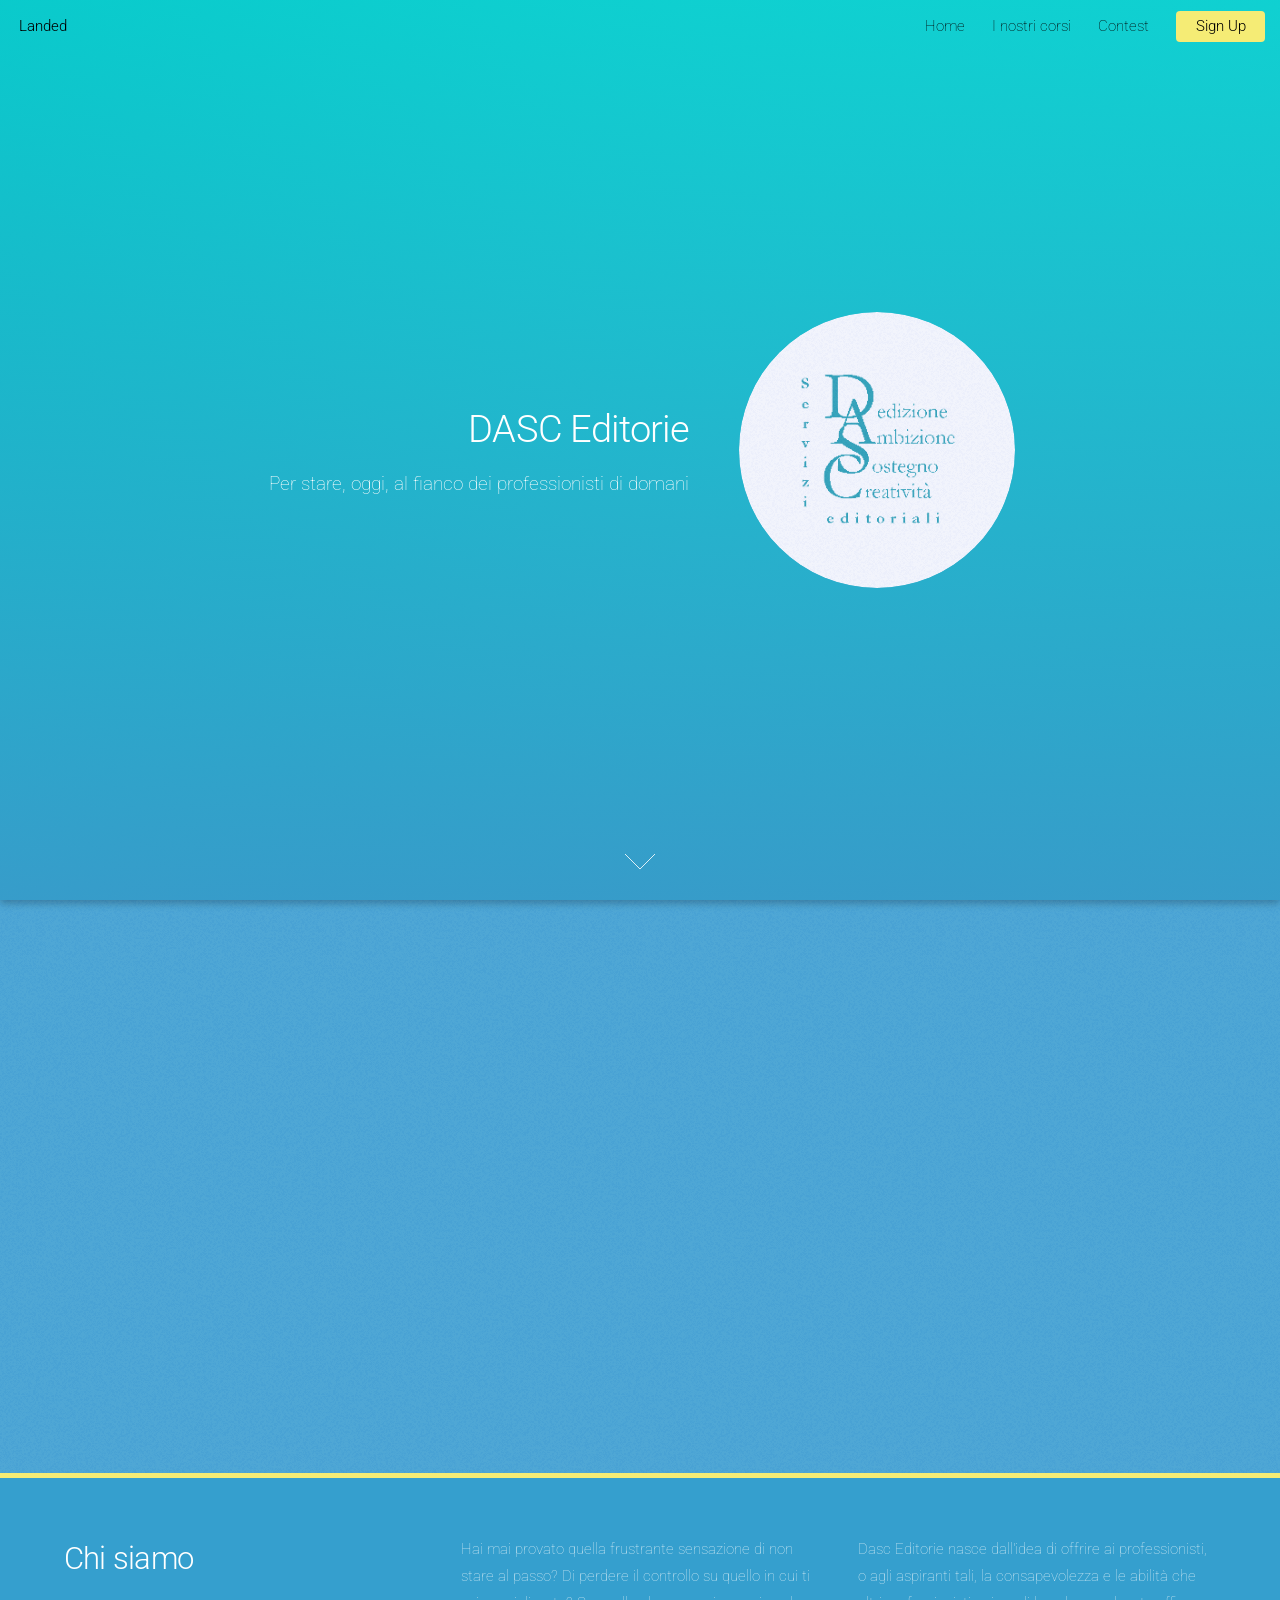
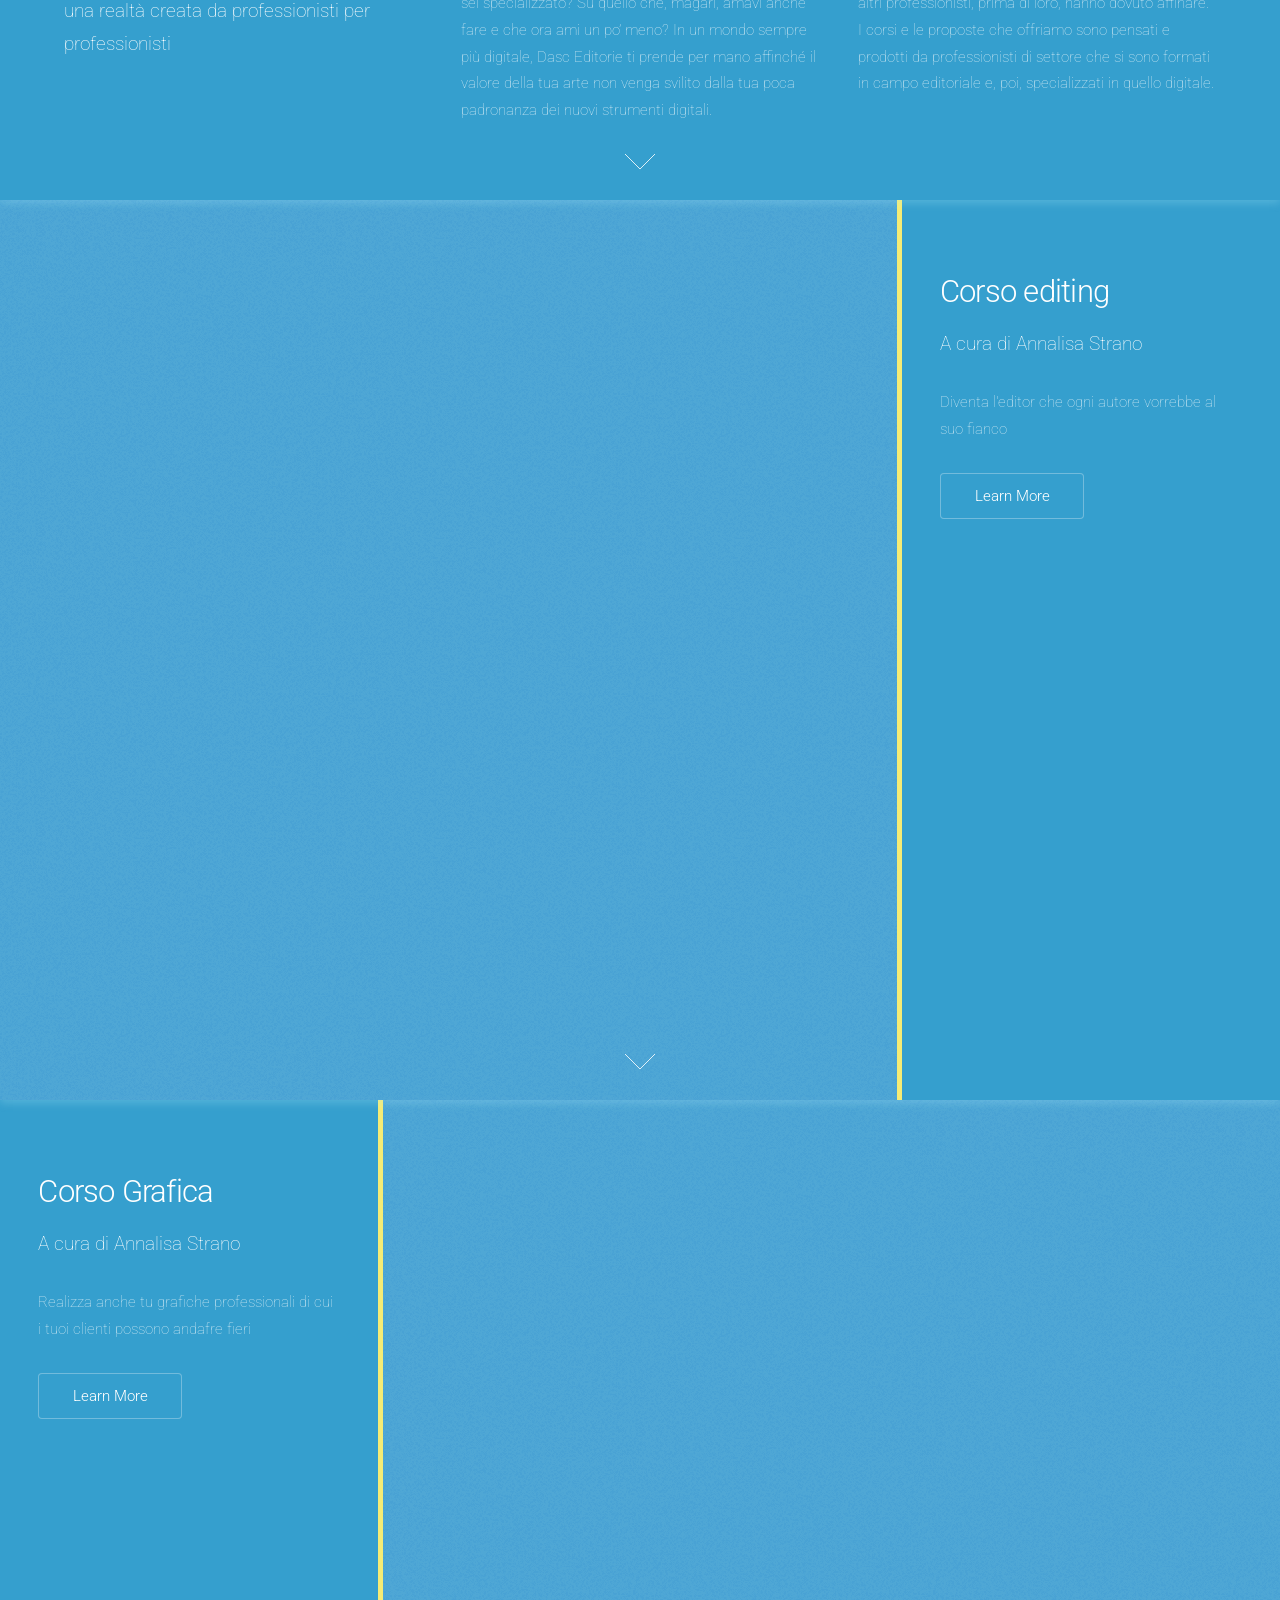
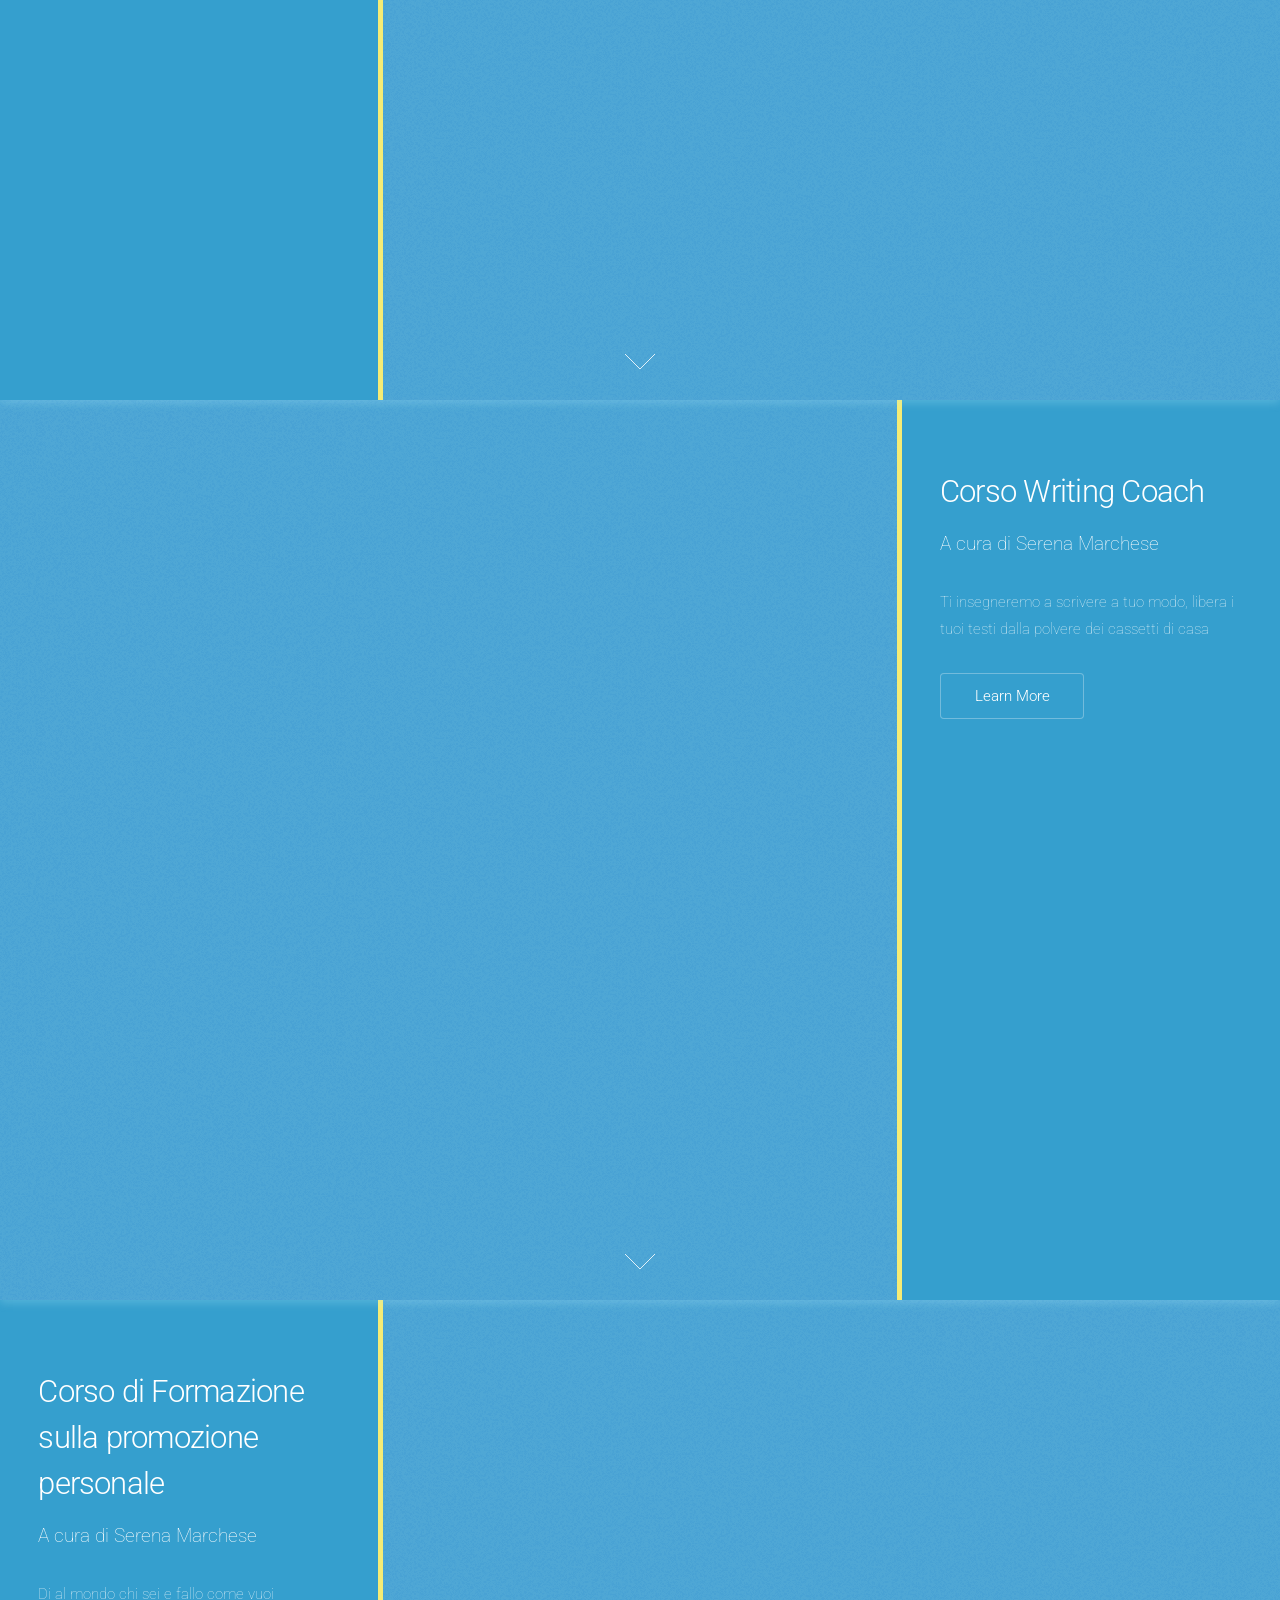
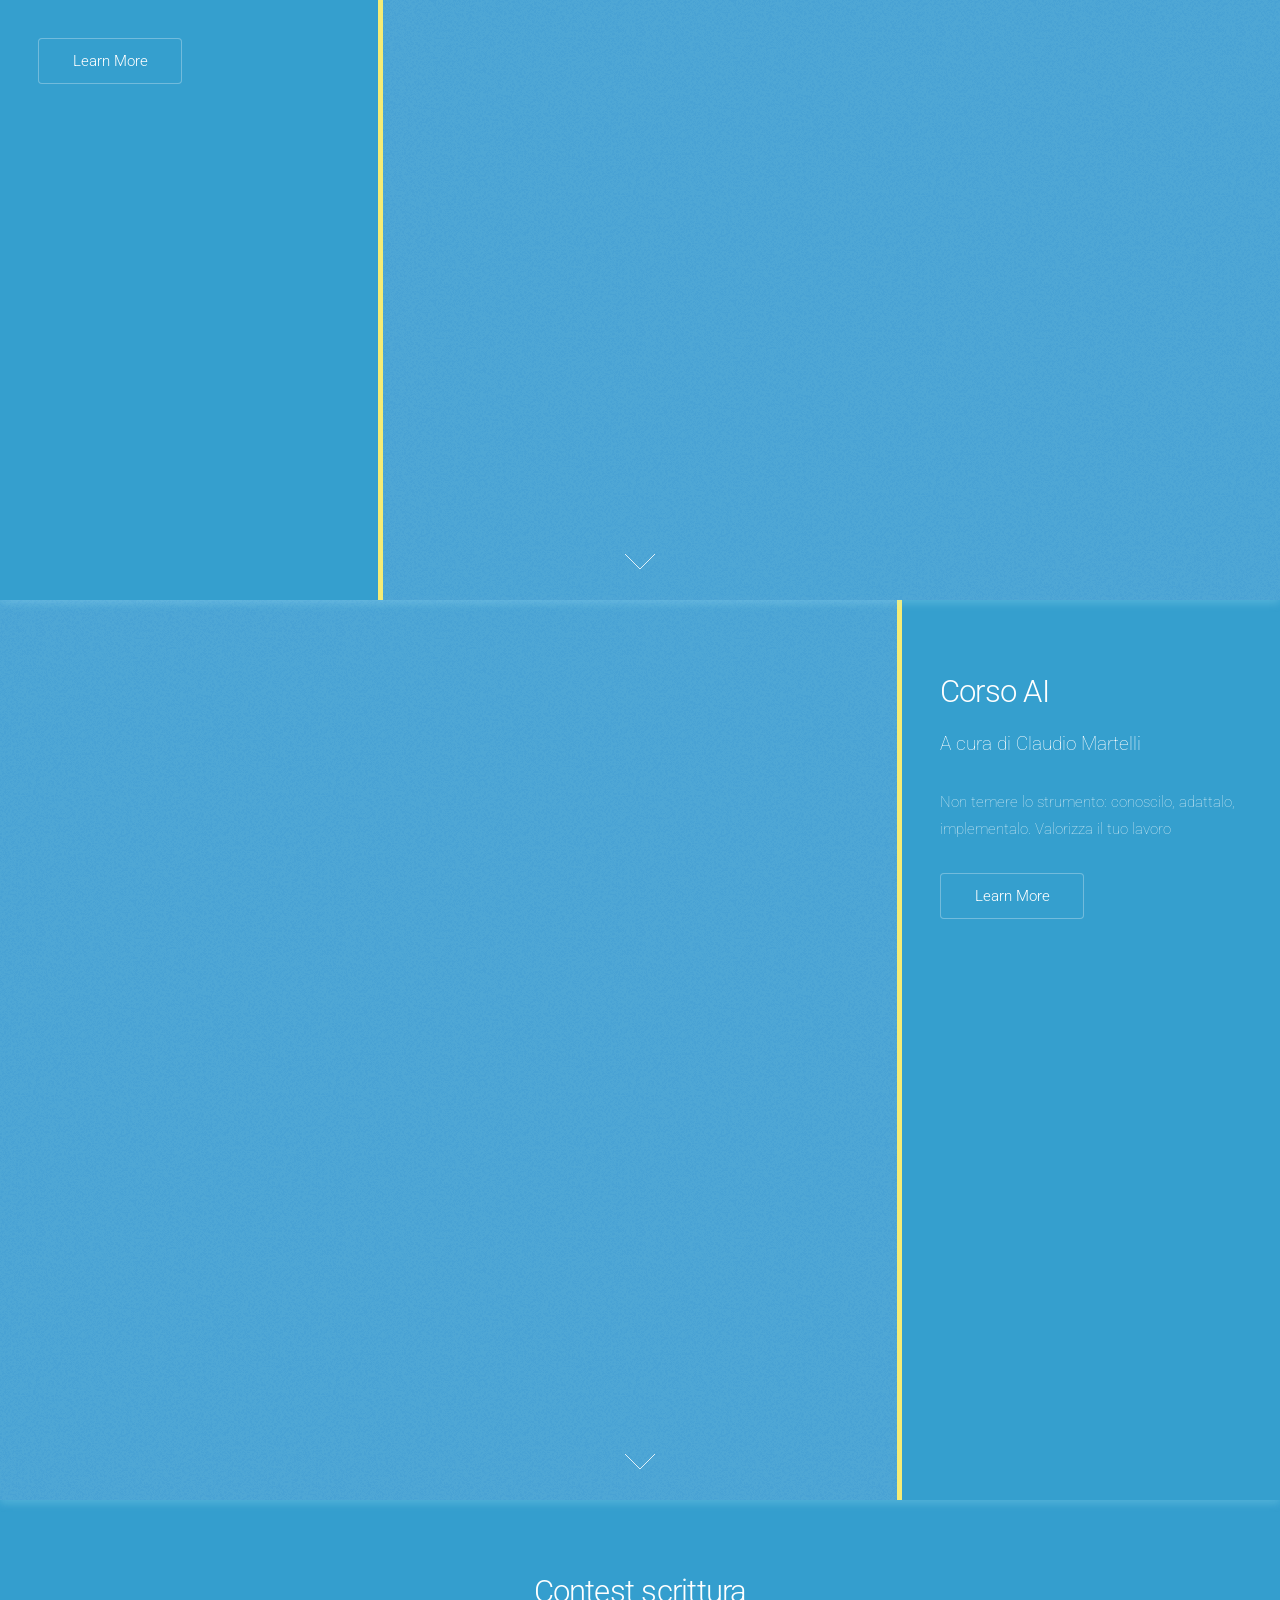
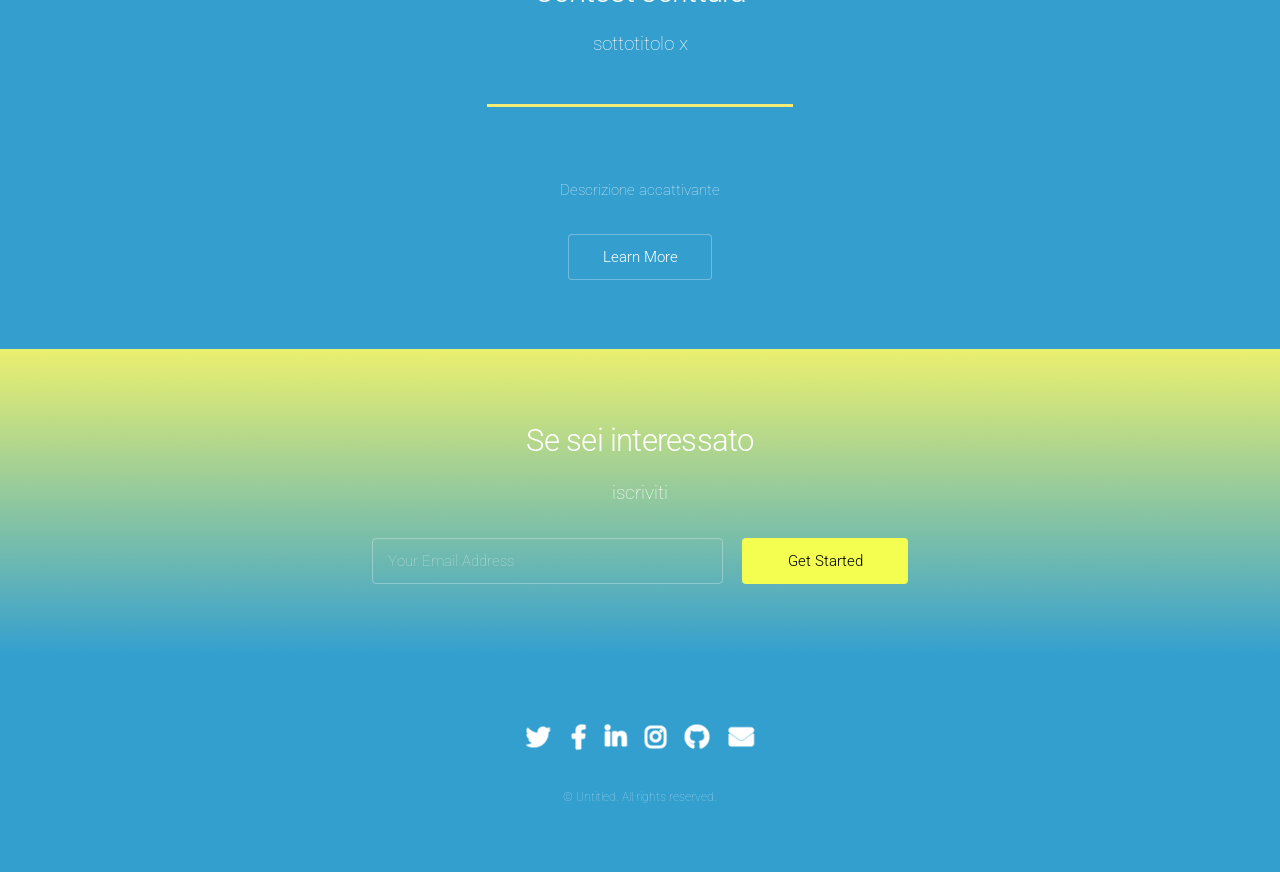
==== commit 511d894d: "Add files via upload" ====
--- a/index.html
+++ b/index.html
@@ -132,7 +132,7 @@
 
 			<!-- Five -->
 			 <section id="five" class="spotlight style2 left">
-					<span class="image fit main bottom"><img src="images/pic04.jpg" alt="" /></span>
+					<span class="image fit main bottom"><img src="images/corsoprom.png" alt="" /></span>
 					<div class="content">
 						<header>
 							<h2>Corso di Formazione sulla promozione personale</h2>
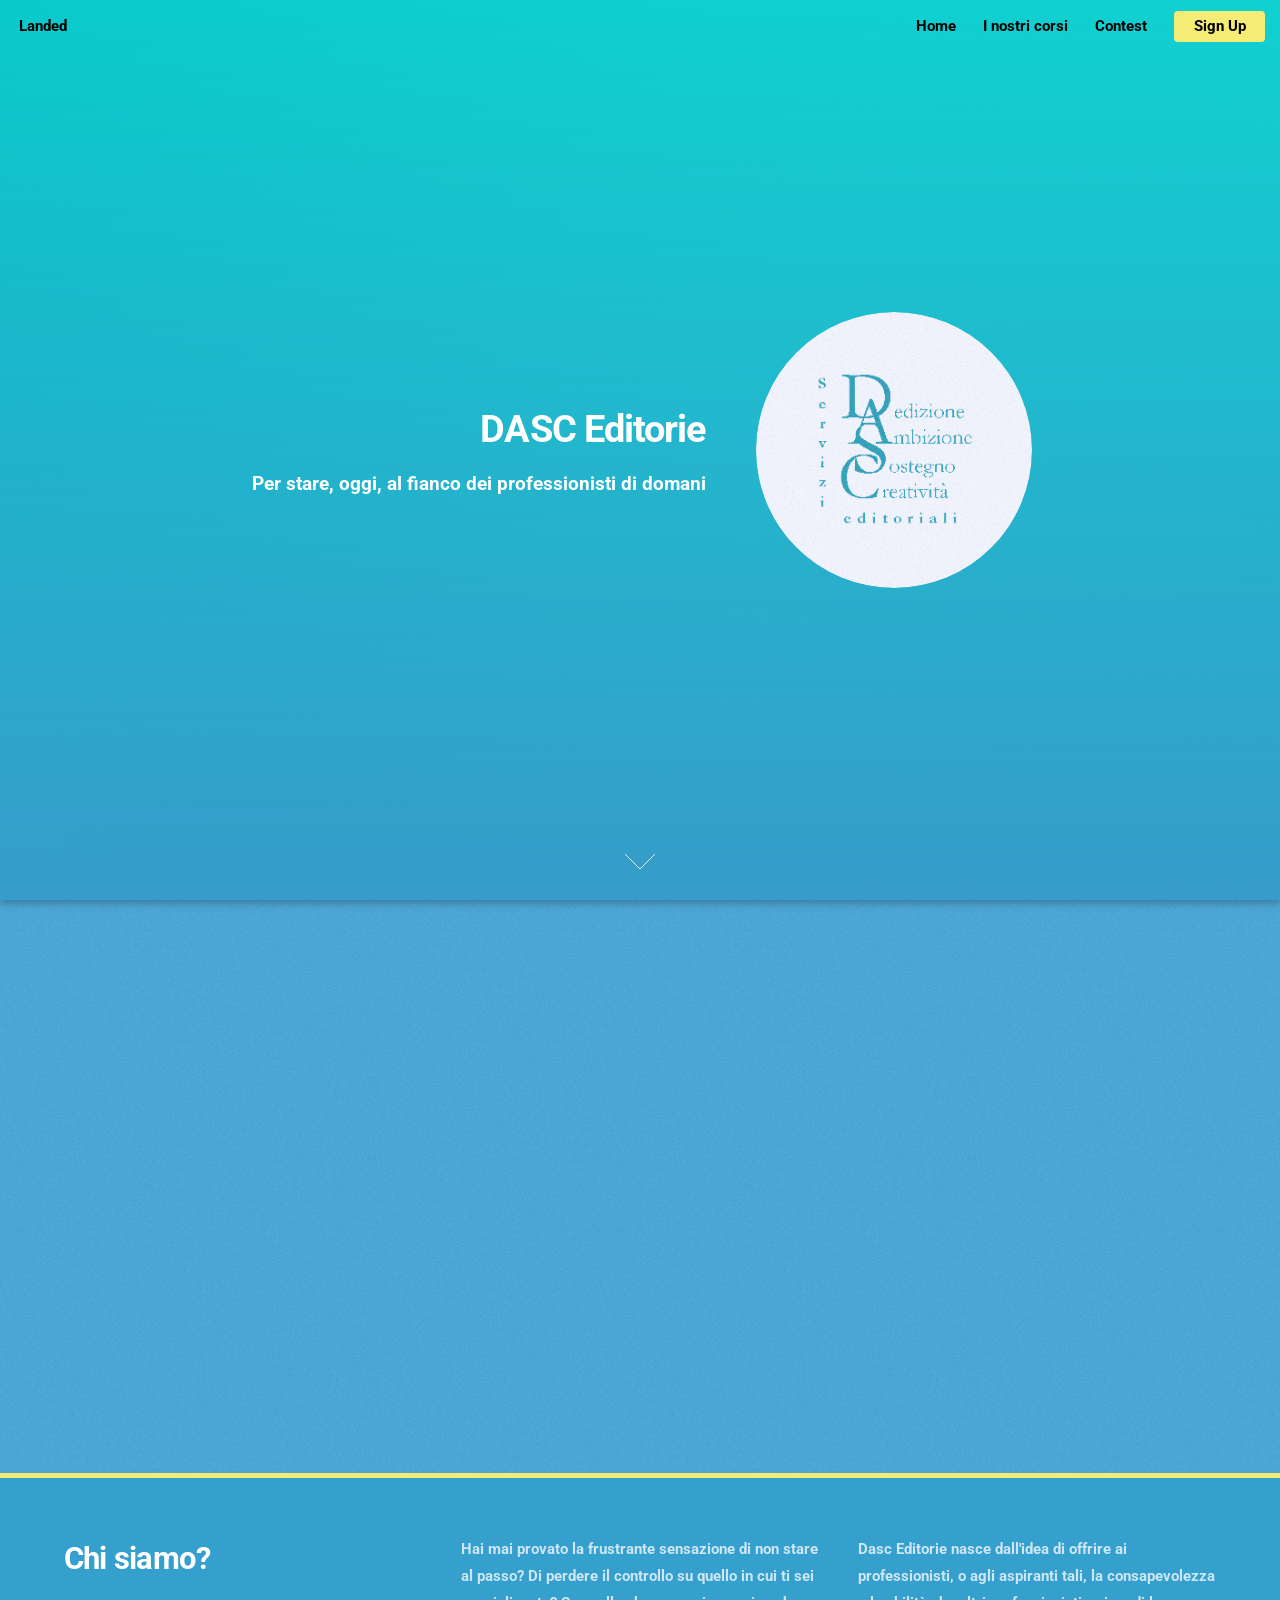
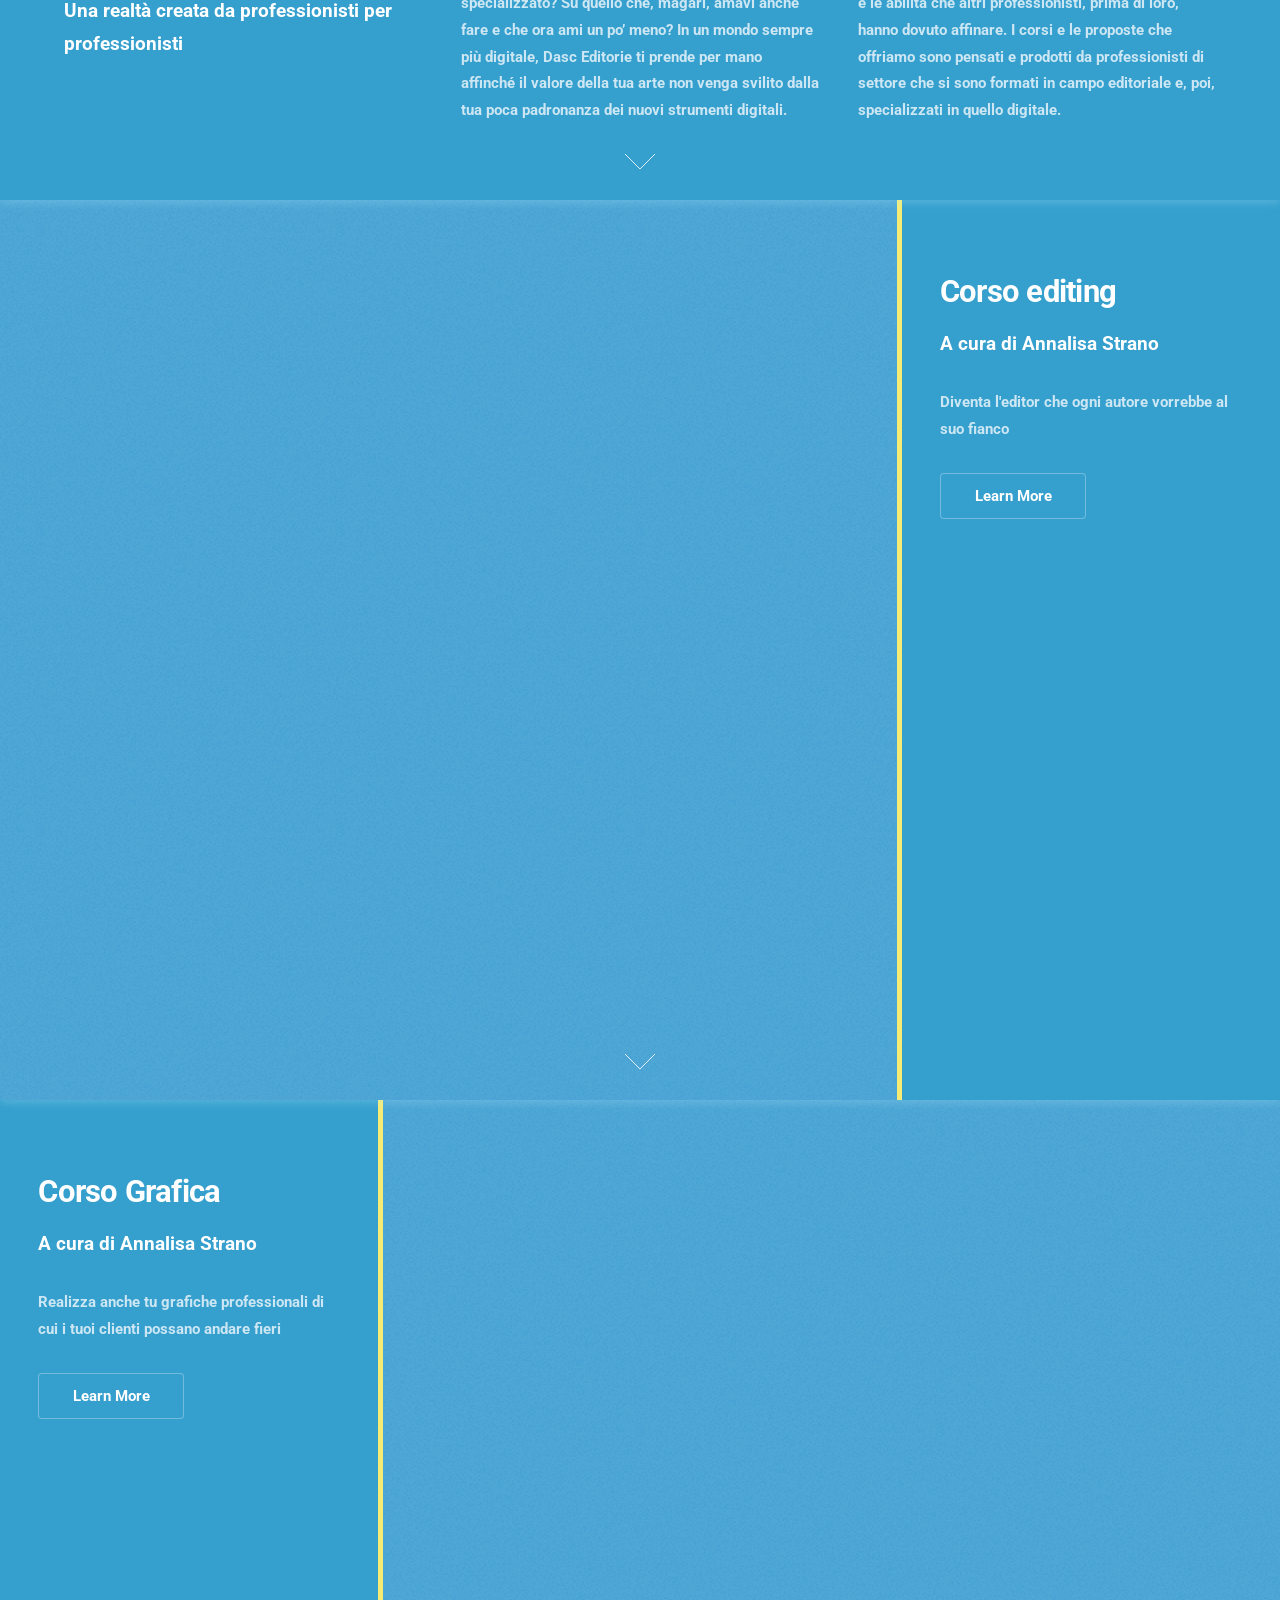
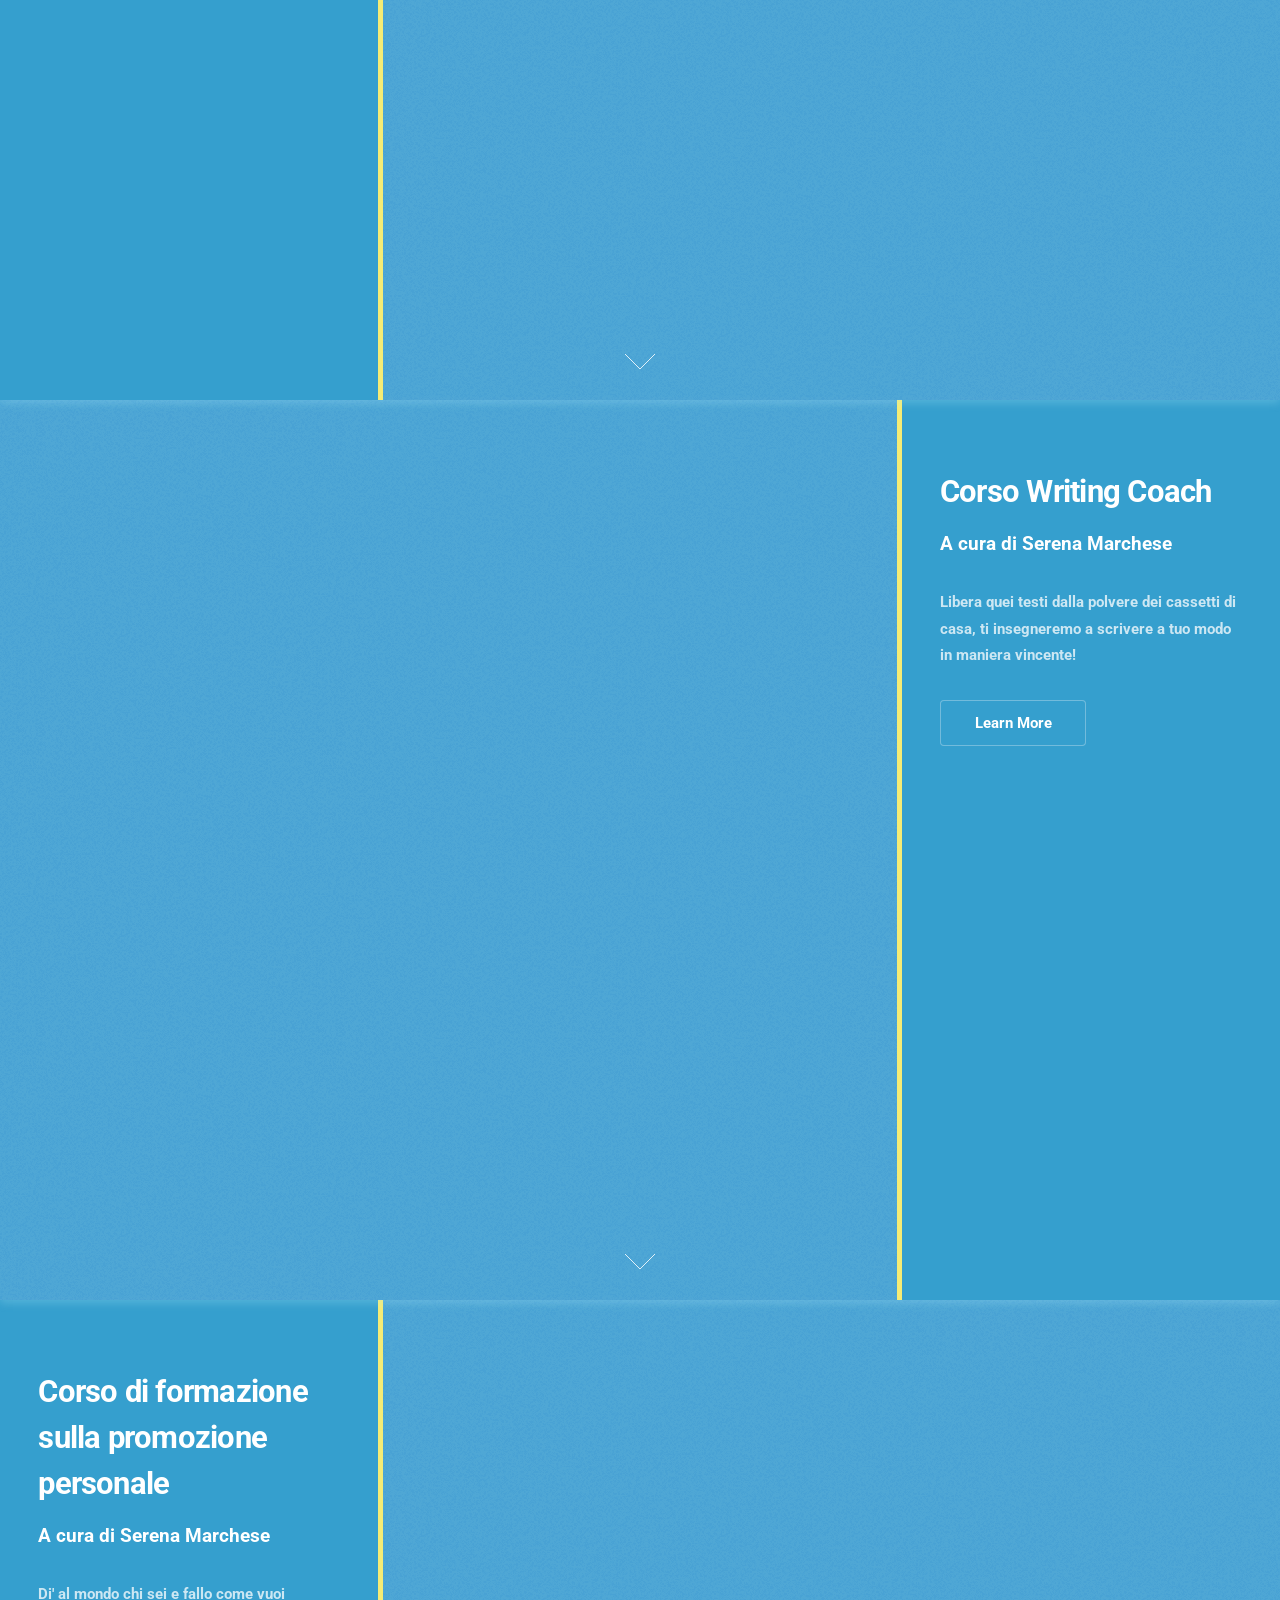
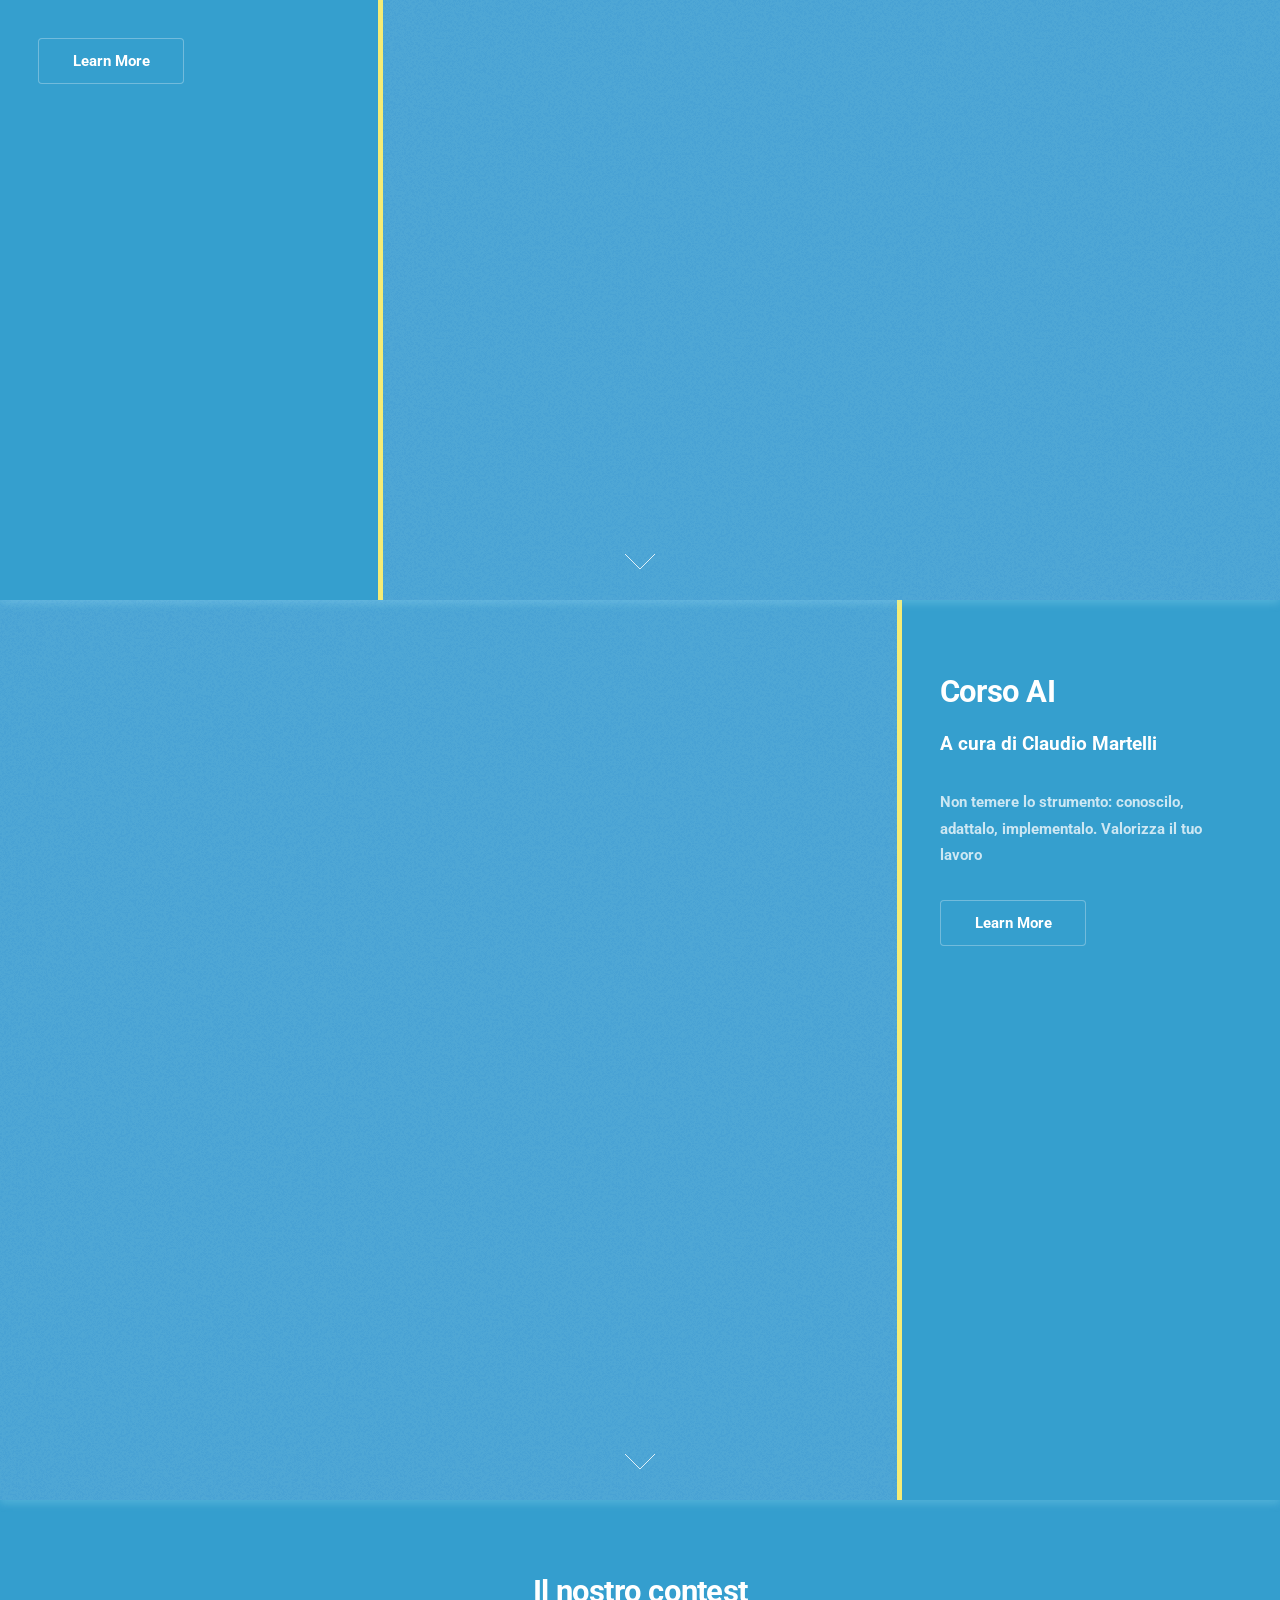
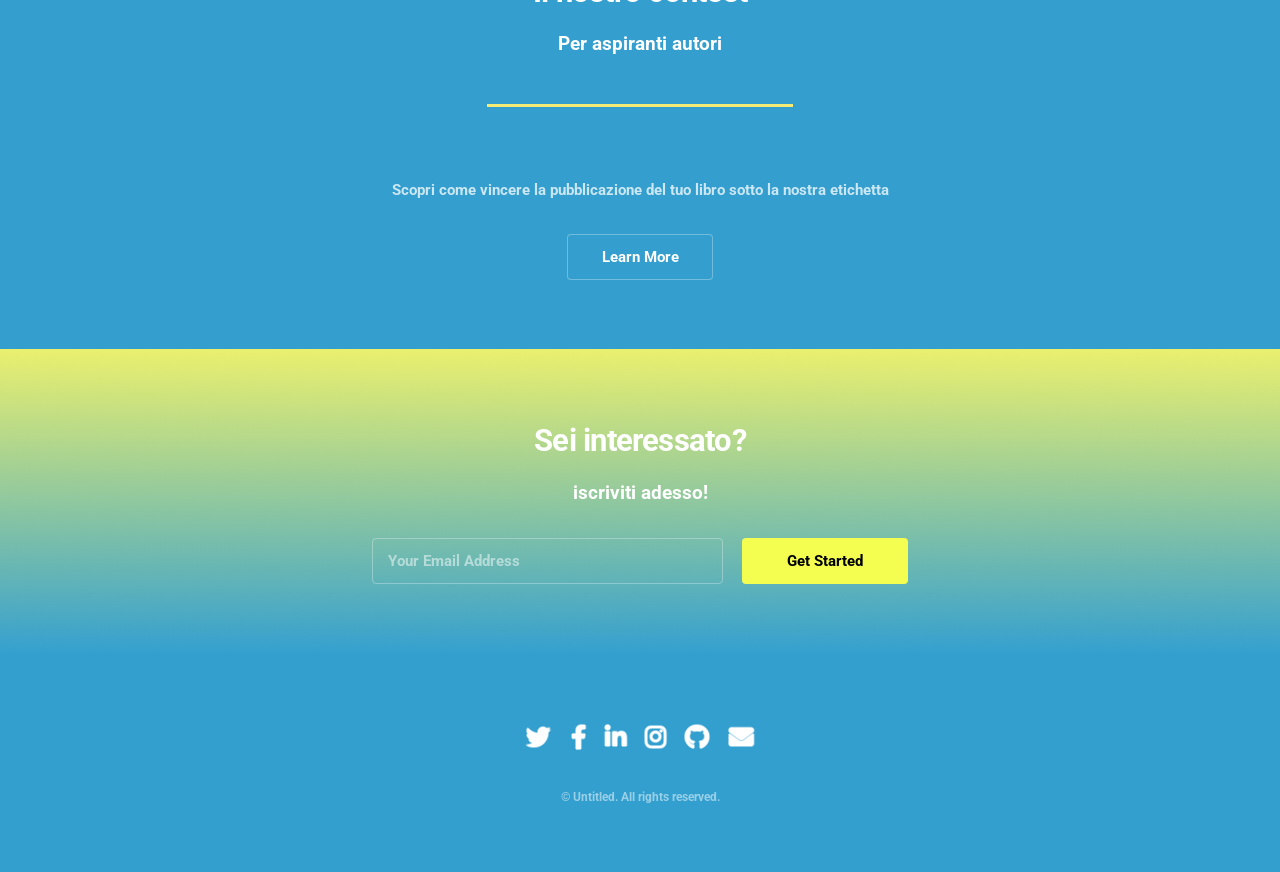
==== commit 70f9910b: "Add files via upload" ====
--- a/index.html
+++ b/index.html
@@ -58,12 +58,12 @@
 							<div class="row">
 								<div class="col-4 col-12-medium">
 									<header>
-										<h2>Chi siamo</h2>
-										<p>una realtà creata da professionisti per professionisti</p>
+										<h2>Chi siamo?</h2>
+										<p>Una realtà creata da professionisti per professionisti</p>
 									</header>
 								</div>
 								<div class="col-4 col-12-medium">
-									<p>Hai mai provato quella frustrante sensazione di non stare al passo? Di perdere il controllo su
+									<p>Hai mai provato la frustrante sensazione di non stare al passo? Di perdere il controllo su
                                     quello in cui ti sei specializzato? Su quello che, magari, amavi anche fare e che ora ami un po’
                                     meno? In un mondo sempre più digitale, Dasc Editorie ti prende per mano affinché il valore della
                                     tua arte non venga svilito dalla tua poca padronanza dei nuovi strumenti digitali.</p>
@@ -104,7 +104,7 @@
 						<h2>Corso Grafica</h2>
 							<p>A cura di Annalisa Strano</p>
 						</header>
-						<p>Realizza anche tu grafiche professionali di cui i tuoi clienti possono andafre fieri</p>
+						<p>Realizza anche tu grafiche professionali di cui i tuoi clienti possano andare fieri</p>
 						<ul class="actions">
 							<li><a href="right-sidebar.html" class="button">Learn More</a></li>
 						</ul>
@@ -121,7 +121,7 @@
 						<h2>Corso Writing Coach</h2>
 							<p>A cura di Serena Marchese</p>
 						</header>
-						<p>Ti insegneremo a scrivere a tuo modo, libera i tuoi testi dalla polvere dei cassetti di casa</p>
+						<p>Libera quei testi dalla polvere dei cassetti di casa, ti insegneremo a scrivere a tuo modo in maniera vincente!</p>
 						<ul class="actions">
 							<li><a href="no-sidebar.html" class="button">Learn More</a></li>
 						</ul>
@@ -135,10 +135,10 @@
 					<span class="image fit main bottom"><img src="images/corsoprom.png" alt="" /></span>
 					<div class="content">
 						<header>
-							<h2>Corso di Formazione sulla promozione personale</h2>
+							<h2>Corso di formazione sulla promozione personale</h2>
 							<p>A cura di Serena Marchese</p>
 						</header>
-						<p>Di al mondo chi sei e fallo come vuoi</p>
+						<p>Di' al mondo chi sei e fallo come vuoi</p>
 						<ul class="actions">
 							<li><a href="right-sidebar2.html" class="button">Learn More</a></li>
 						</ul>
@@ -167,10 +167,10 @@
 				<section id="seven" class="wrapper style1 special fade-up">
 					<div class="container">
 						<header class="major">
-							<h2>Contest scrittura</h2>
-							<p>sottotitolo x</p>
-						</header>
-						<p>Descrizione accattivante</p>
+							<h2>Il nostro contest</h2>
+							<p>Per aspiranti autori</p>
+						</header>
+						<p>Scopri come vincere la pubblicazione del tuo libro sotto la nostra etichetta</p>
 						<ul class="actions" style="display: flex !important; justify-content: center !important; width: 100% !important; padding: 0 !important; margin: 2em 0 !important; list-style: none;">
                                     <li style="padding: 0 !important; margin: 0 !important;">
                                         <a href="elements.html" class="button">Learn More</a>
@@ -184,8 +184,8 @@
 				<section id="eight" class="wrapper style2 special fade">
 					<div class="container">
 						<header>
-							<h2>Se sei interessato</h2>
-							<p>iscriviti</p>
+							<h2>Sei interessato?</h2>
+							<p>iscriviti adesso!</p>
 						</header>
 						<form method="post" action="#" class="cta">
 							<div class="row gtr-uniform gtr-50">
--- a/assets/css/main.css
+++ b/assets/css/main.css
@@ -101,7 +101,7 @@
 		color: rgba(255, 255, 255, 0.75);
 		font-family: "Roboto", Helvetica, sans-serif;
 		font-size: 15pt;
-		font-weight: 100;
+		font-weight: 700;
 		line-height: 1.75em;
 	}
 
@@ -135,7 +135,7 @@
 
 	h1, h2, h3, h4, h5, h6 {
 		color: #ffffff;
-		font-weight: 300;
+		font-weight: 1500;
 		line-height: 1em;
 		margin: 0 0 1em 0;
 	}
@@ -559,7 +559,7 @@
 			line-height: 1;
 			text-transform: none !important;
 			font-family: 'Font Awesome 5 Free';
-			font-weight: 900;
+			font-weight: 1500;
 		}
 
 		body.landing:before {
@@ -2839,7 +2839,7 @@
 		color: #ffffff !important;
 		cursor: pointer;
 		display: inline-block;
-		font-weight: 300;
+		font-weight: 700;
 		height: 3em;
 		line-height: 3em;
 		padding: 0 2.25em;
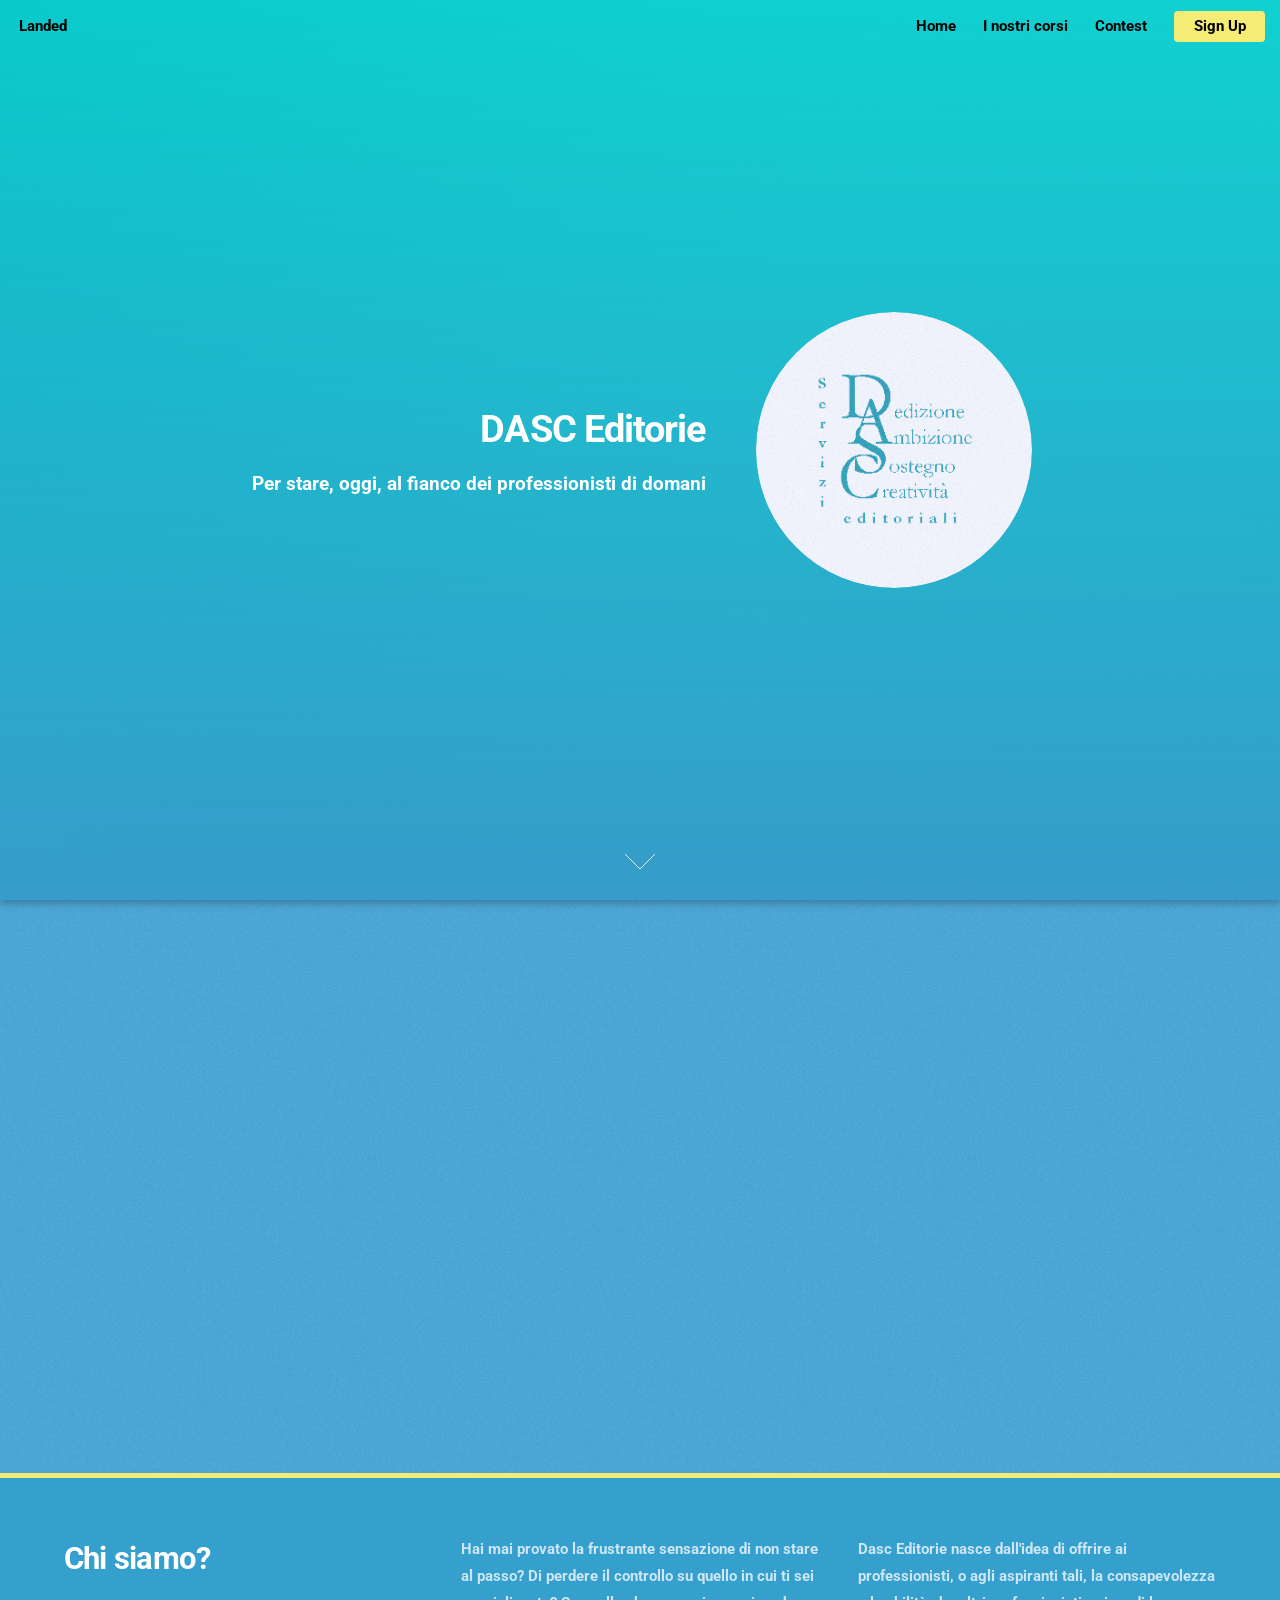
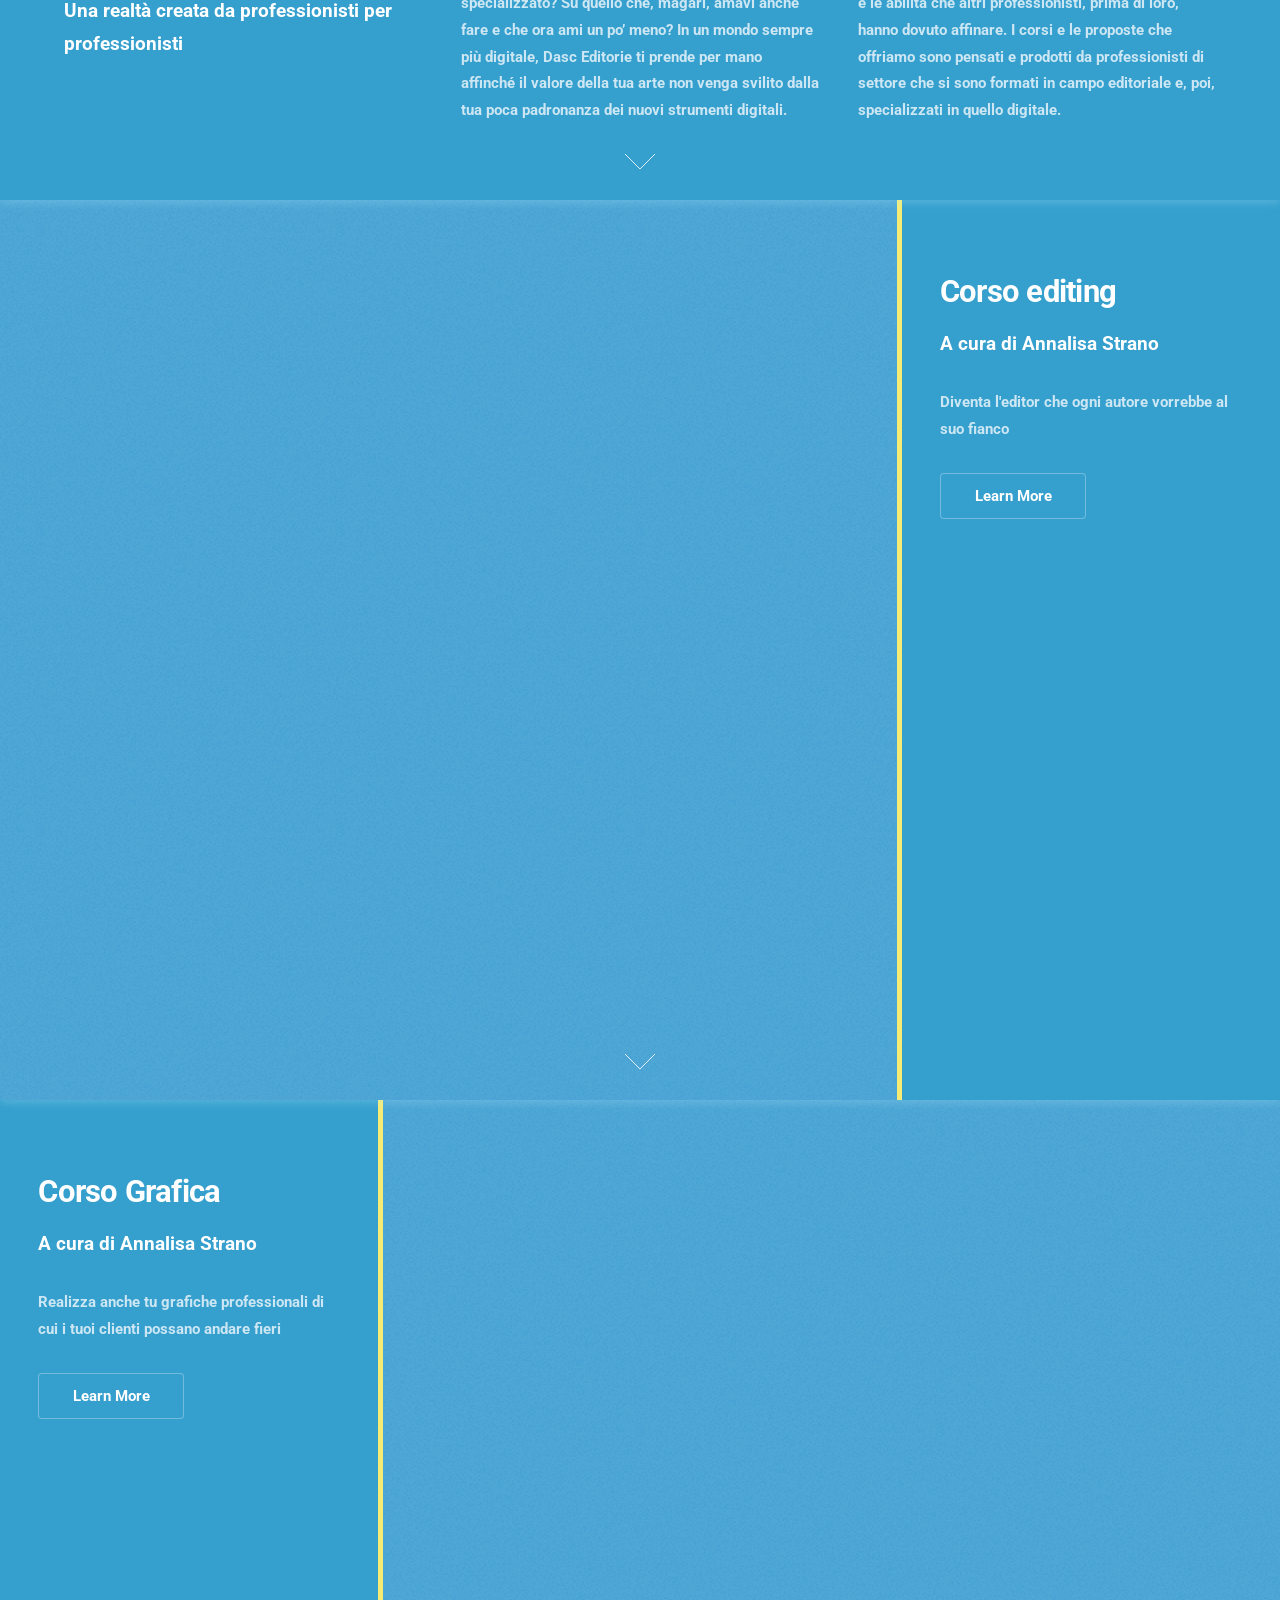
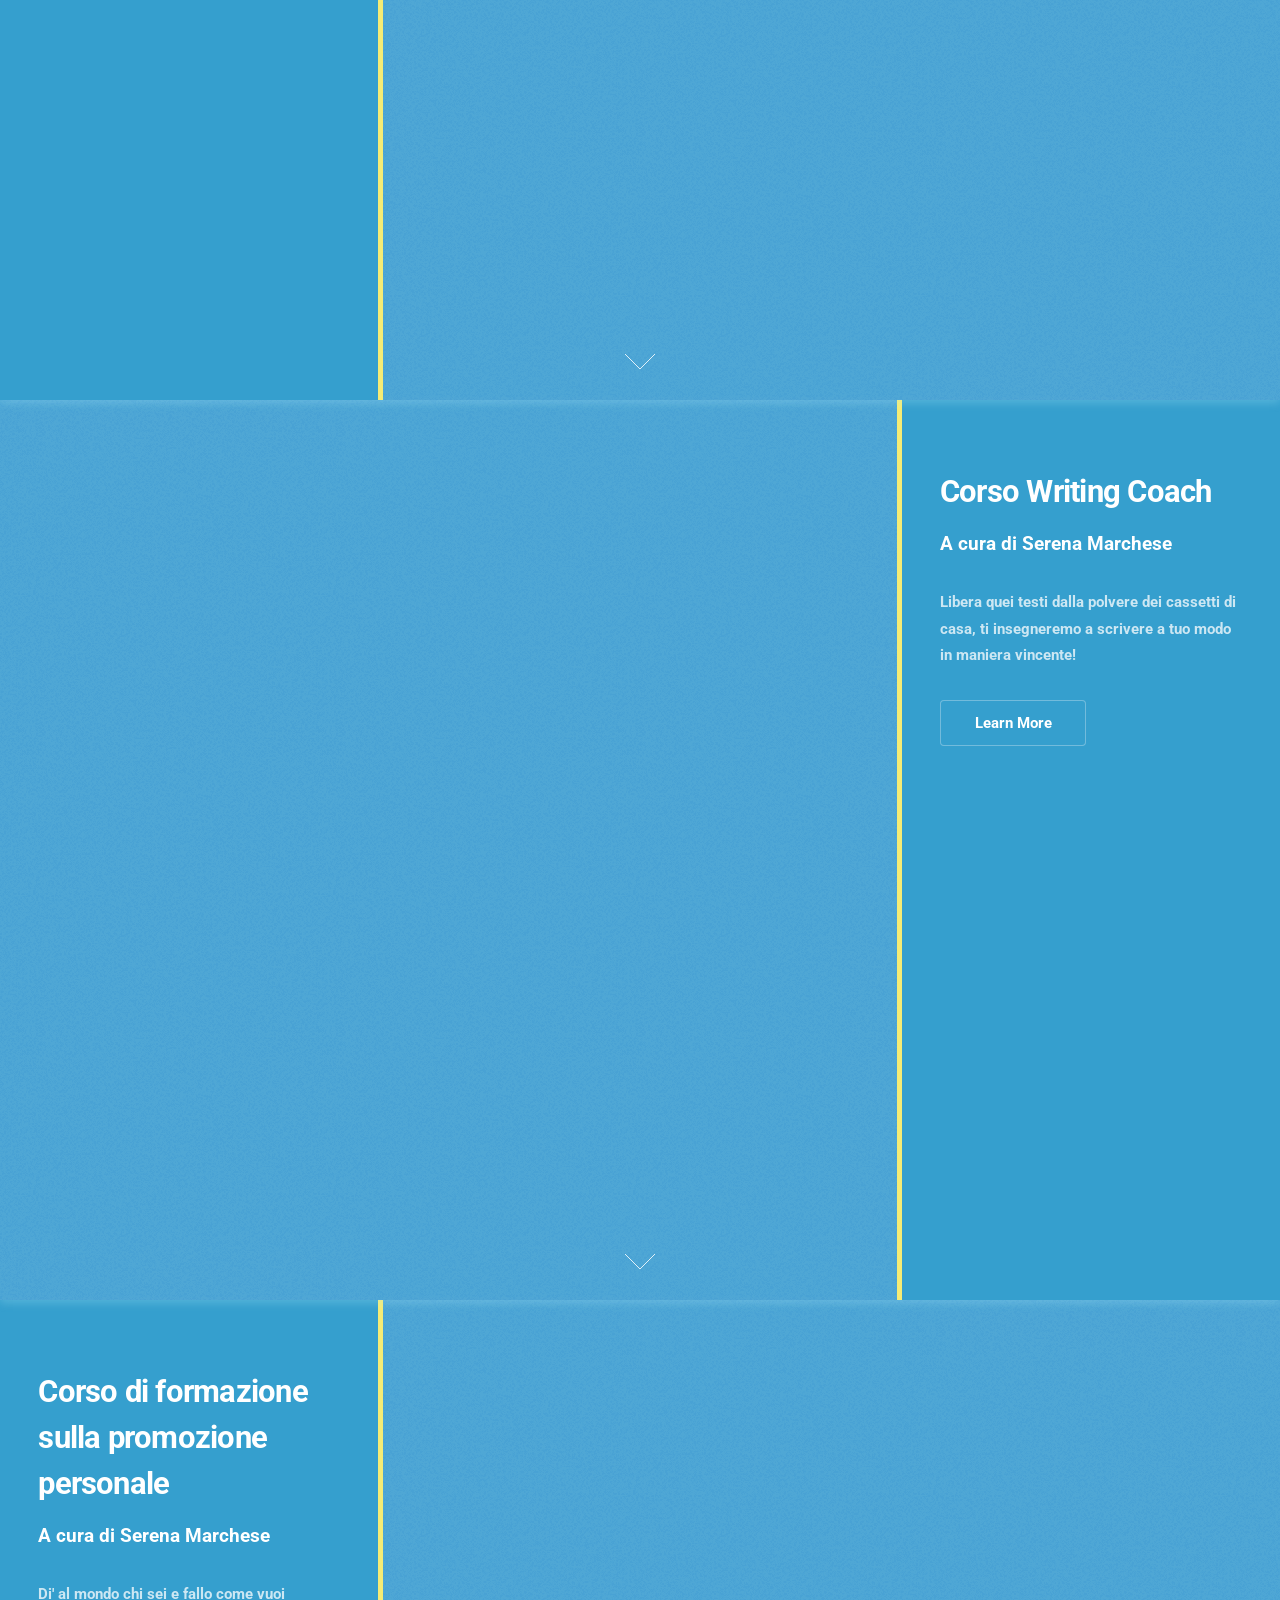
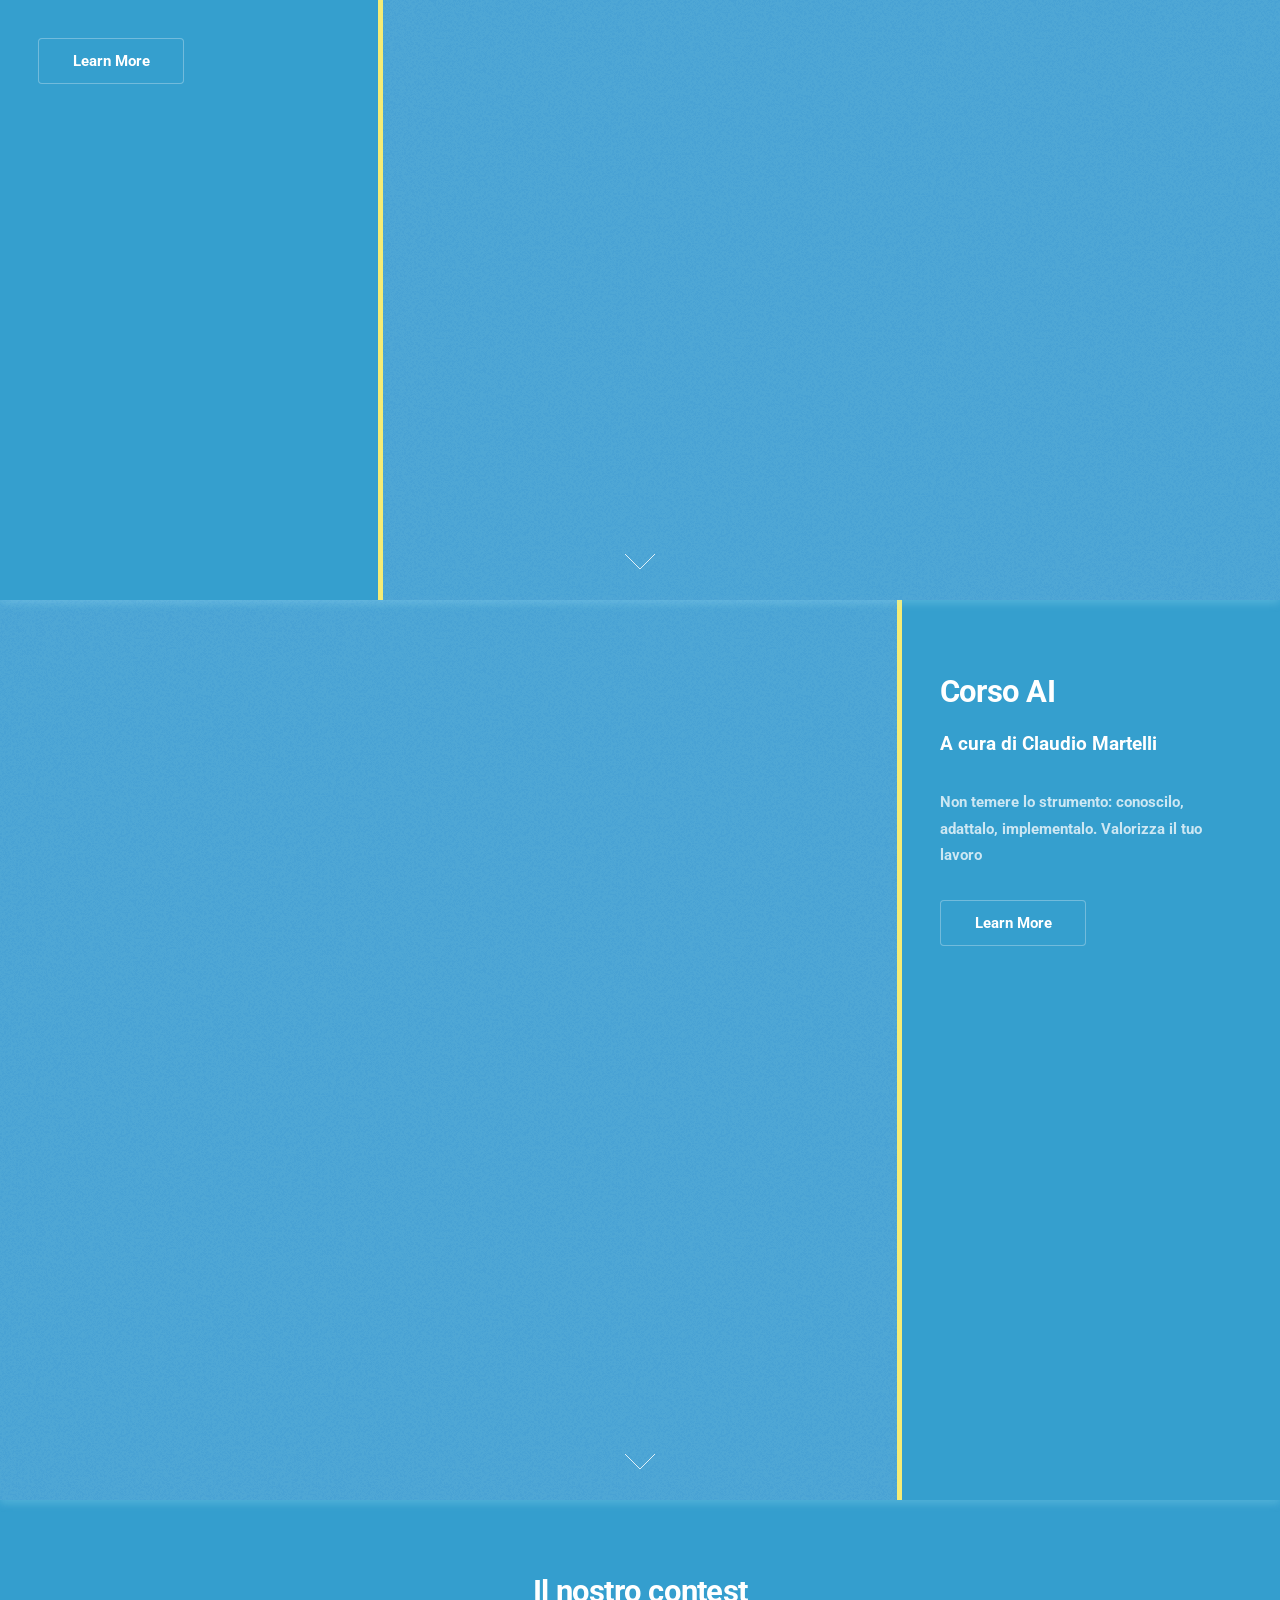
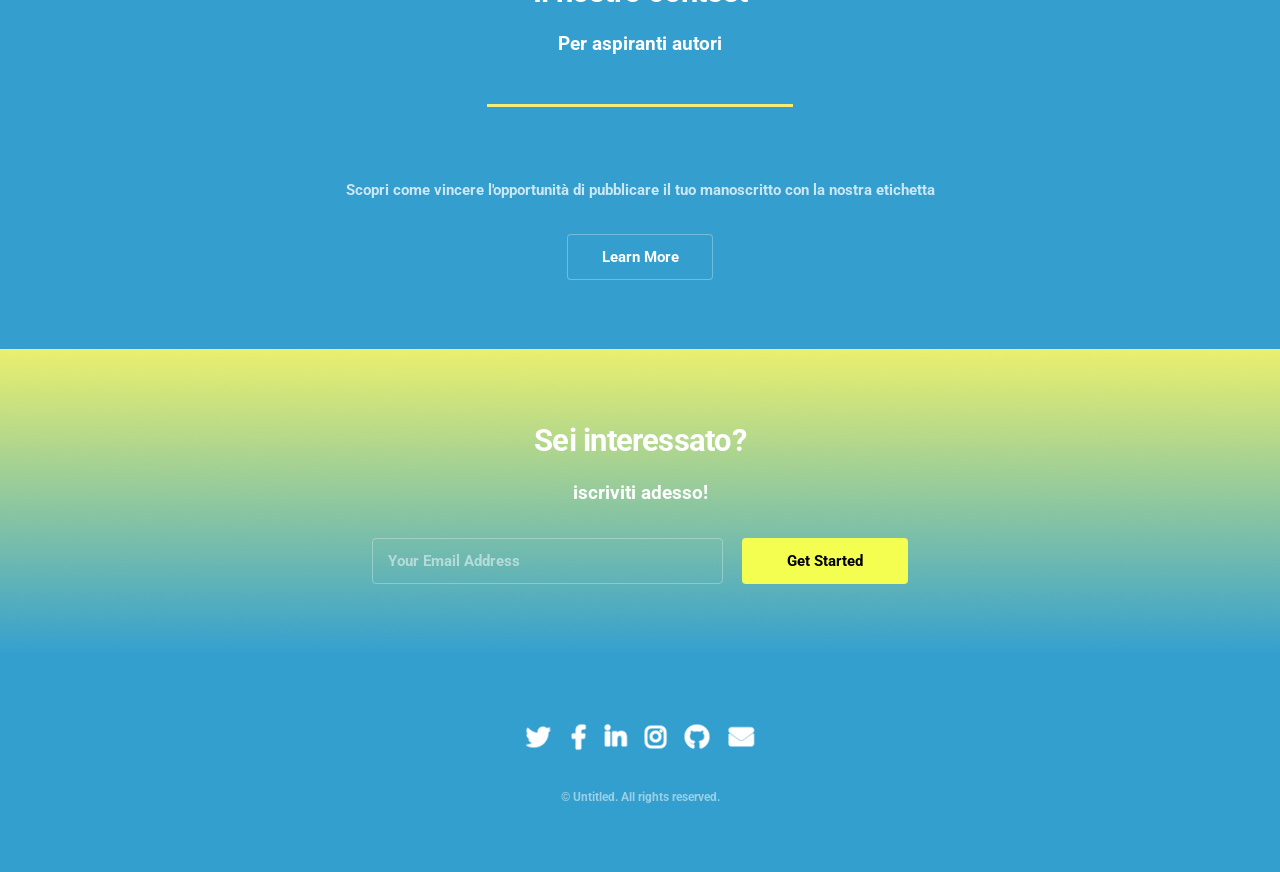
==== commit 49ffee2b: "Add files via upload" ====
--- a/index.html
+++ b/index.html
@@ -170,7 +170,7 @@
 							<h2>Il nostro contest</h2>
 							<p>Per aspiranti autori</p>
 						</header>
-						<p>Scopri come vincere la pubblicazione del tuo libro sotto la nostra etichetta</p>
+						<p>Scopri come vincere l'opportunità di pubblicare il tuo manoscritto con la nostra etichetta</p>
 						<ul class="actions" style="display: flex !important; justify-content: center !important; width: 100% !important; padding: 0 !important; margin: 2em 0 !important; list-style: none;">
                                     <li style="padding: 0 !important; margin: 0 !important;">
                                         <a href="elements.html" class="button">Learn More</a>
